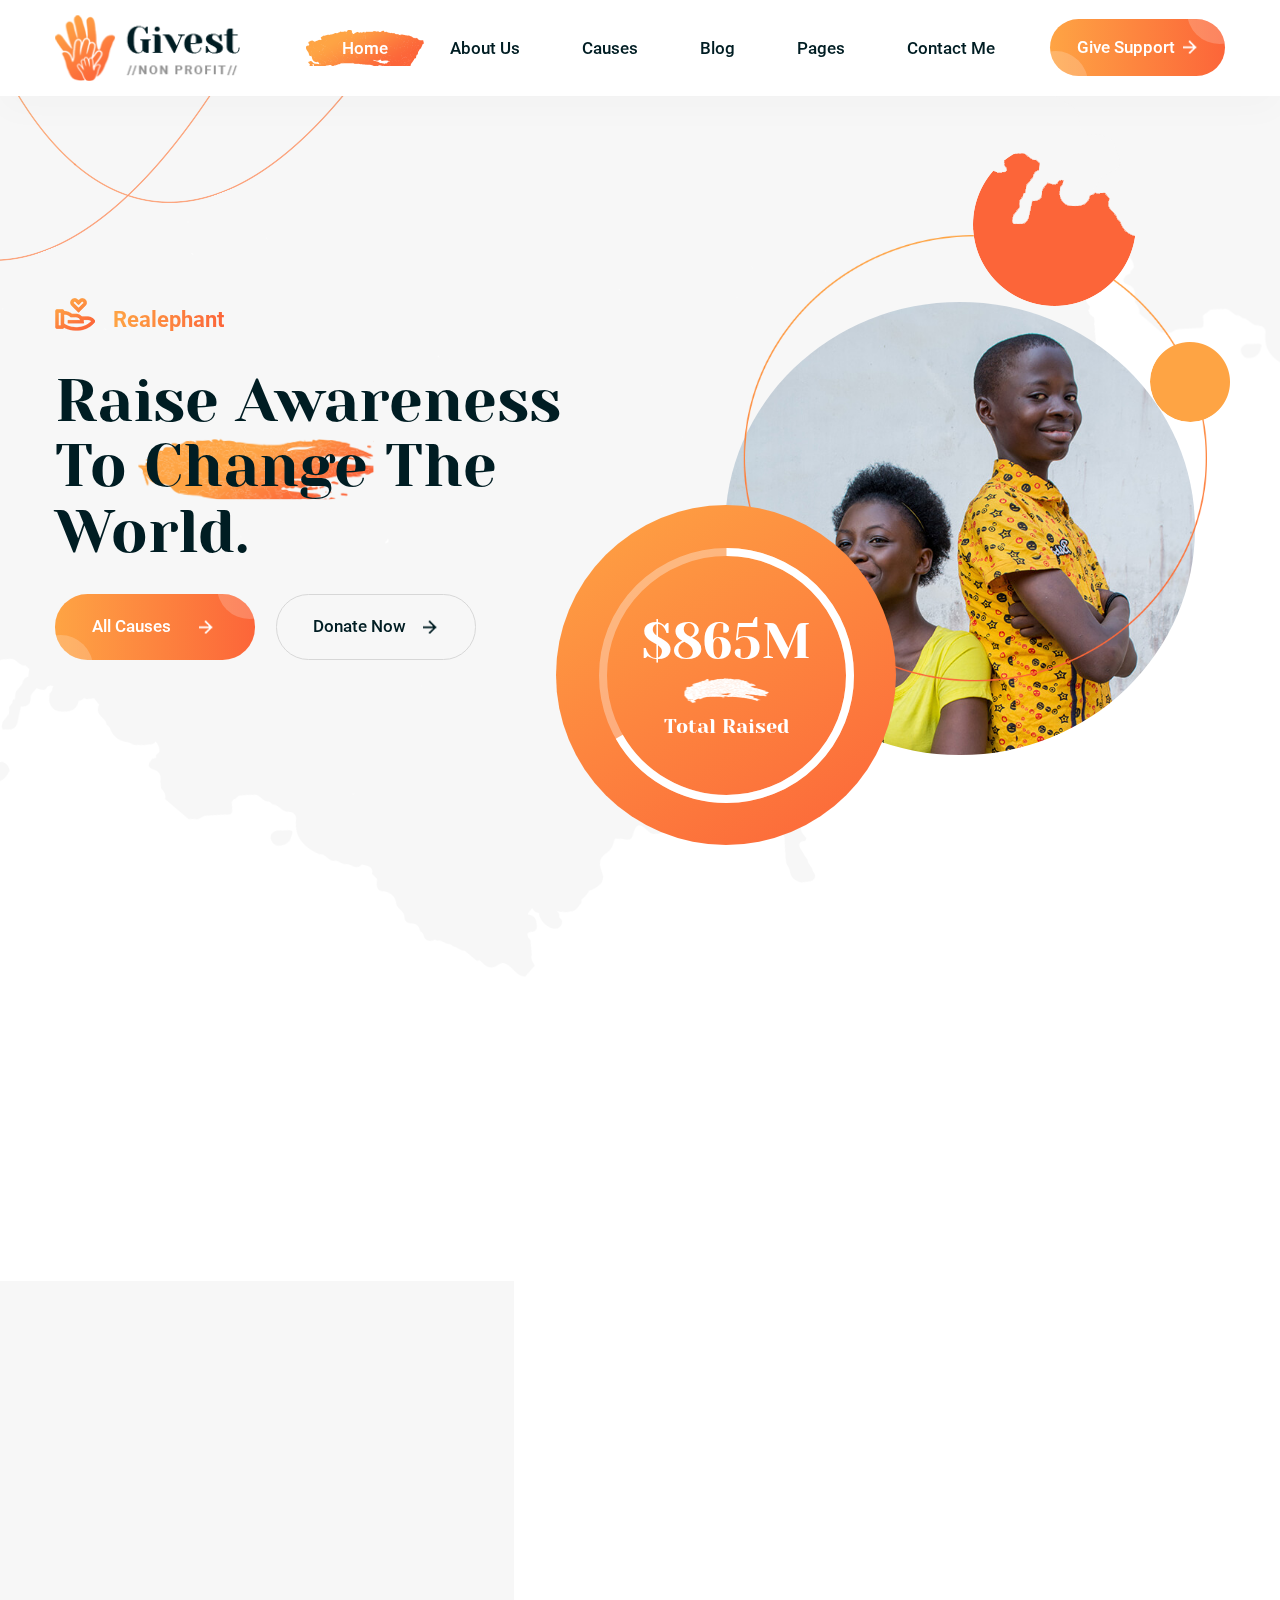
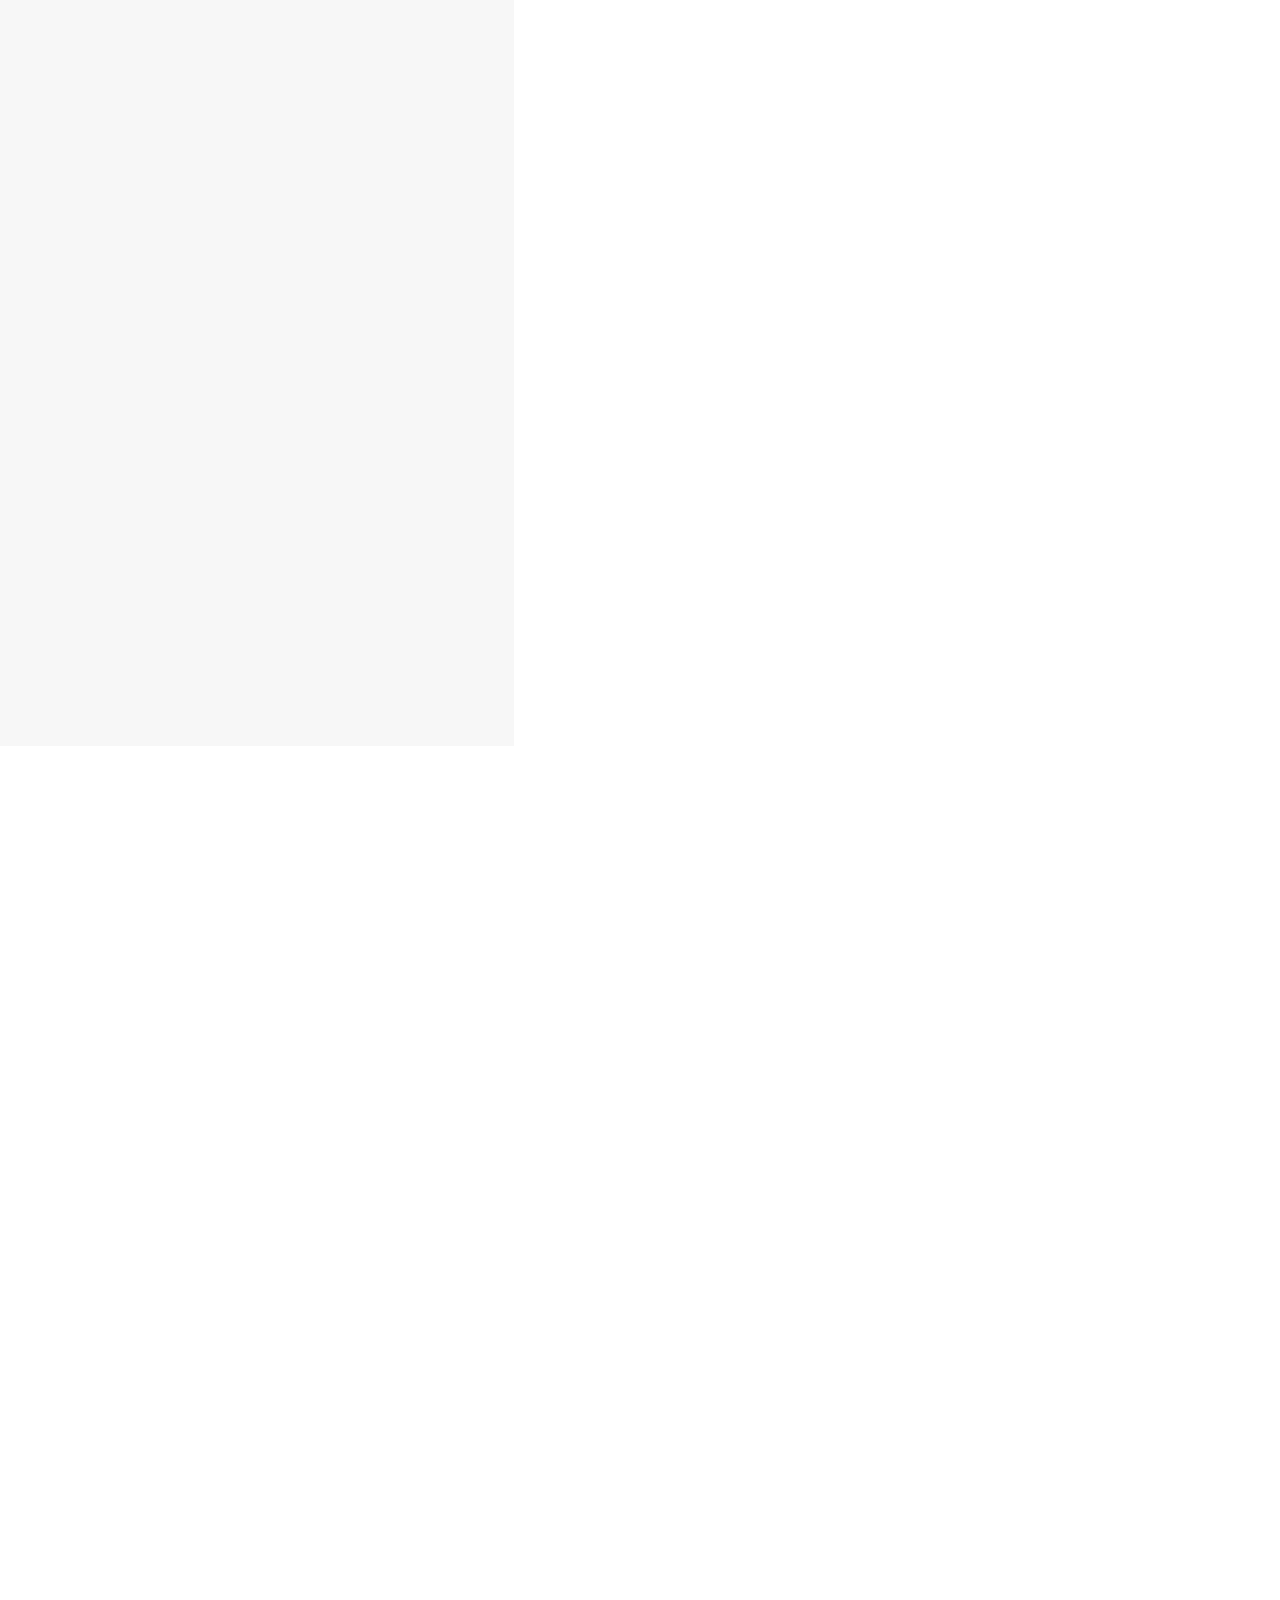
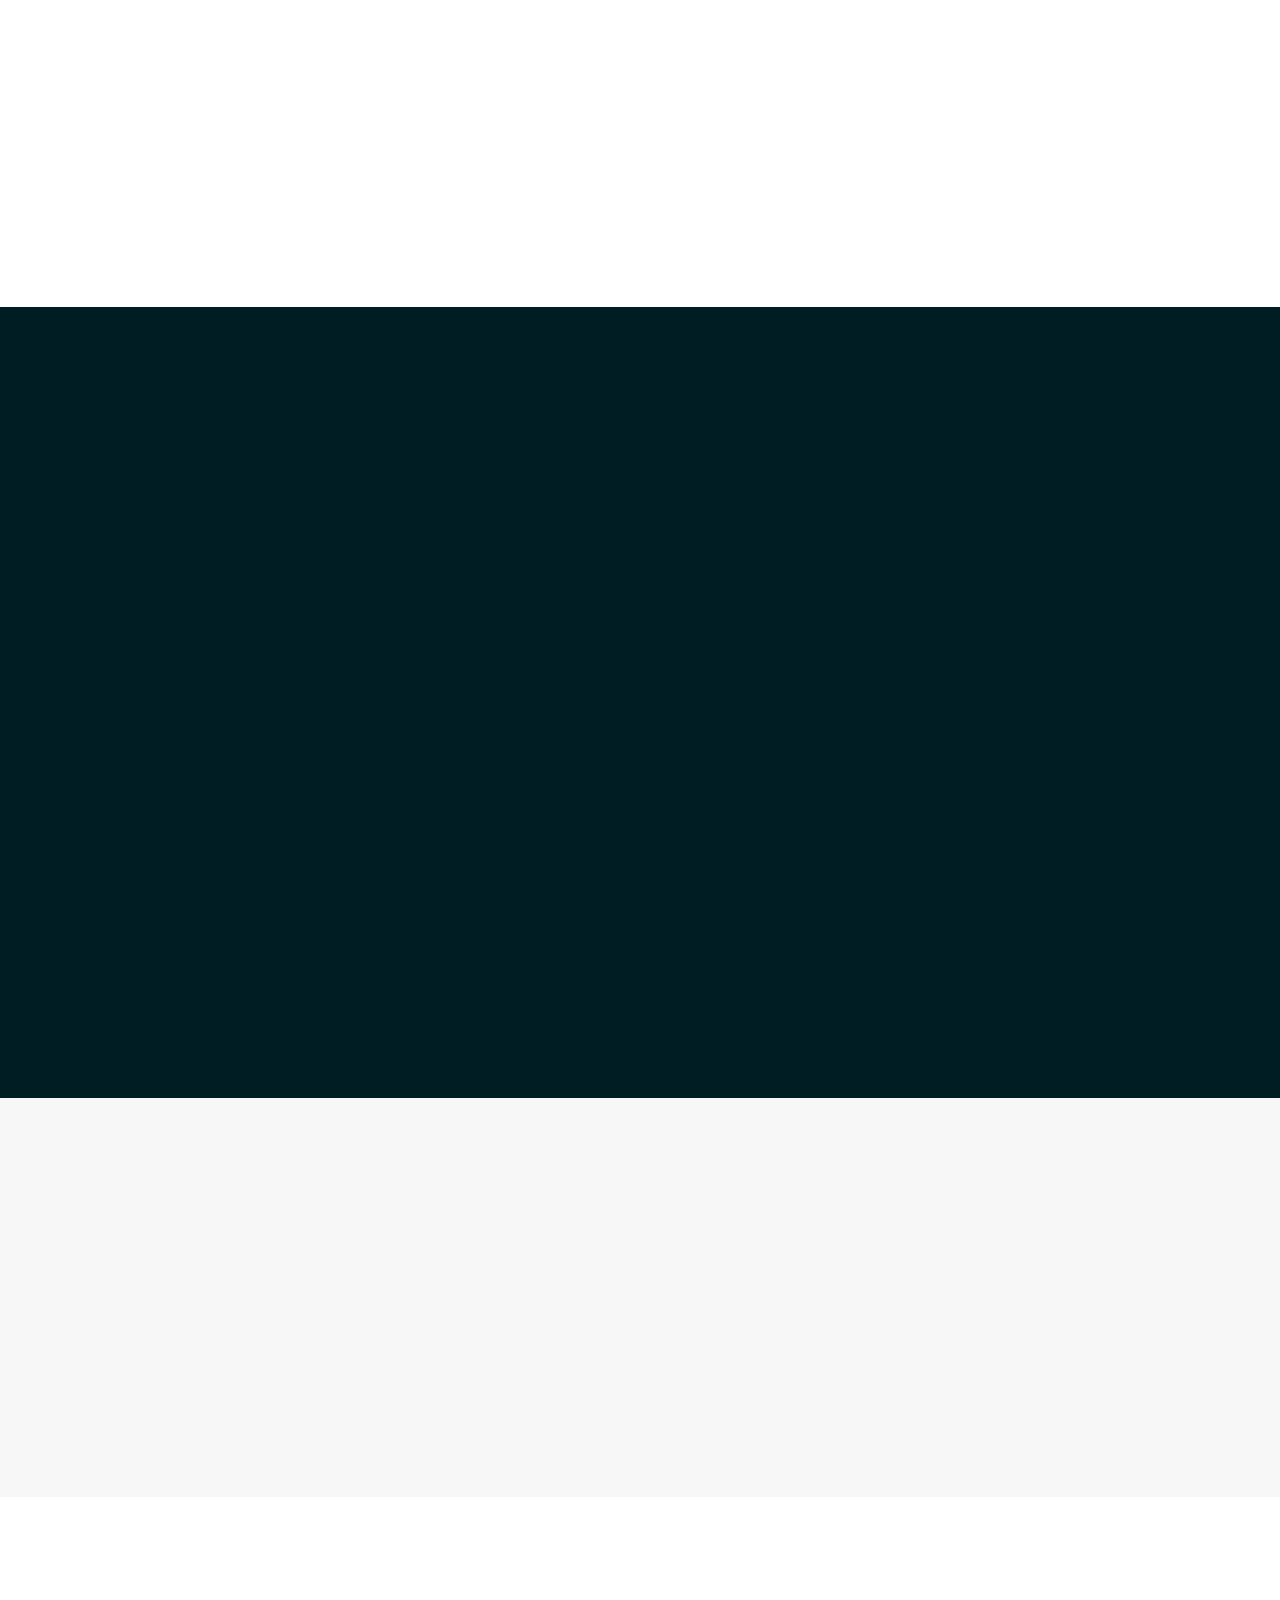
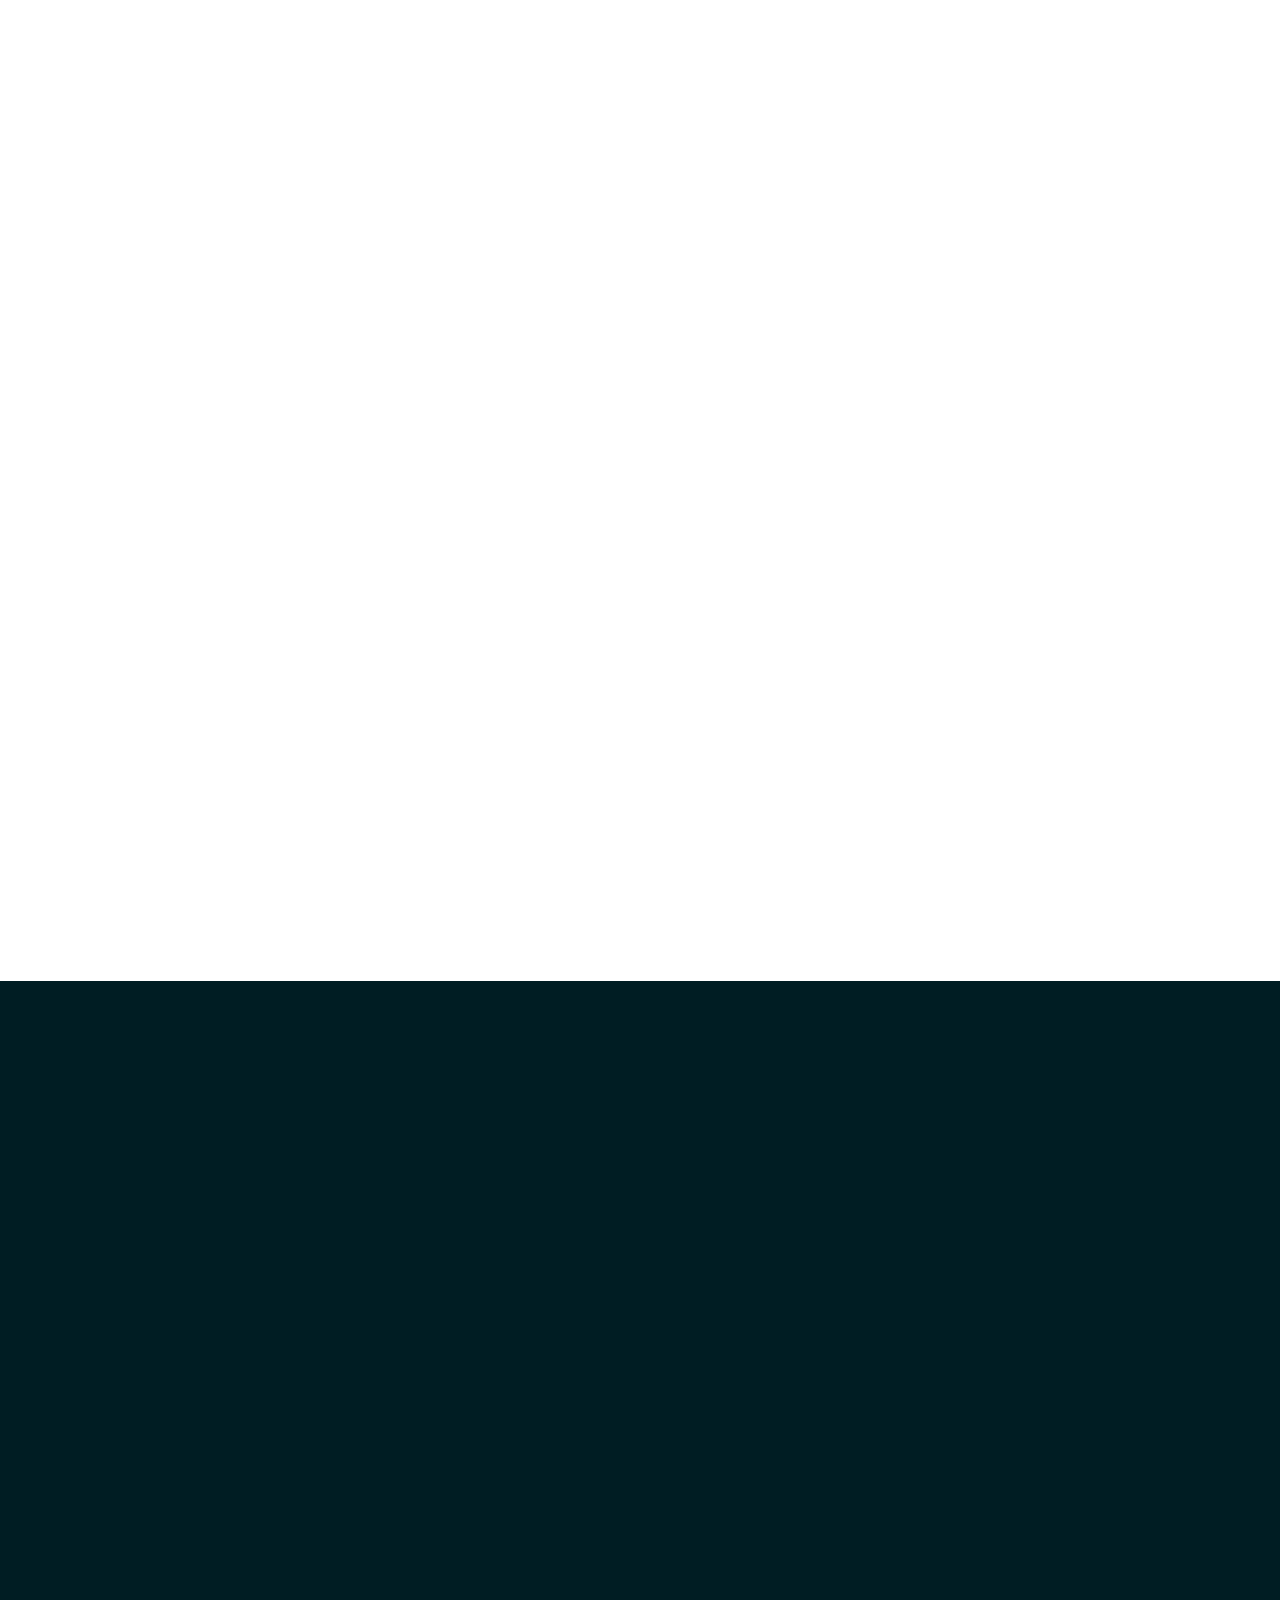
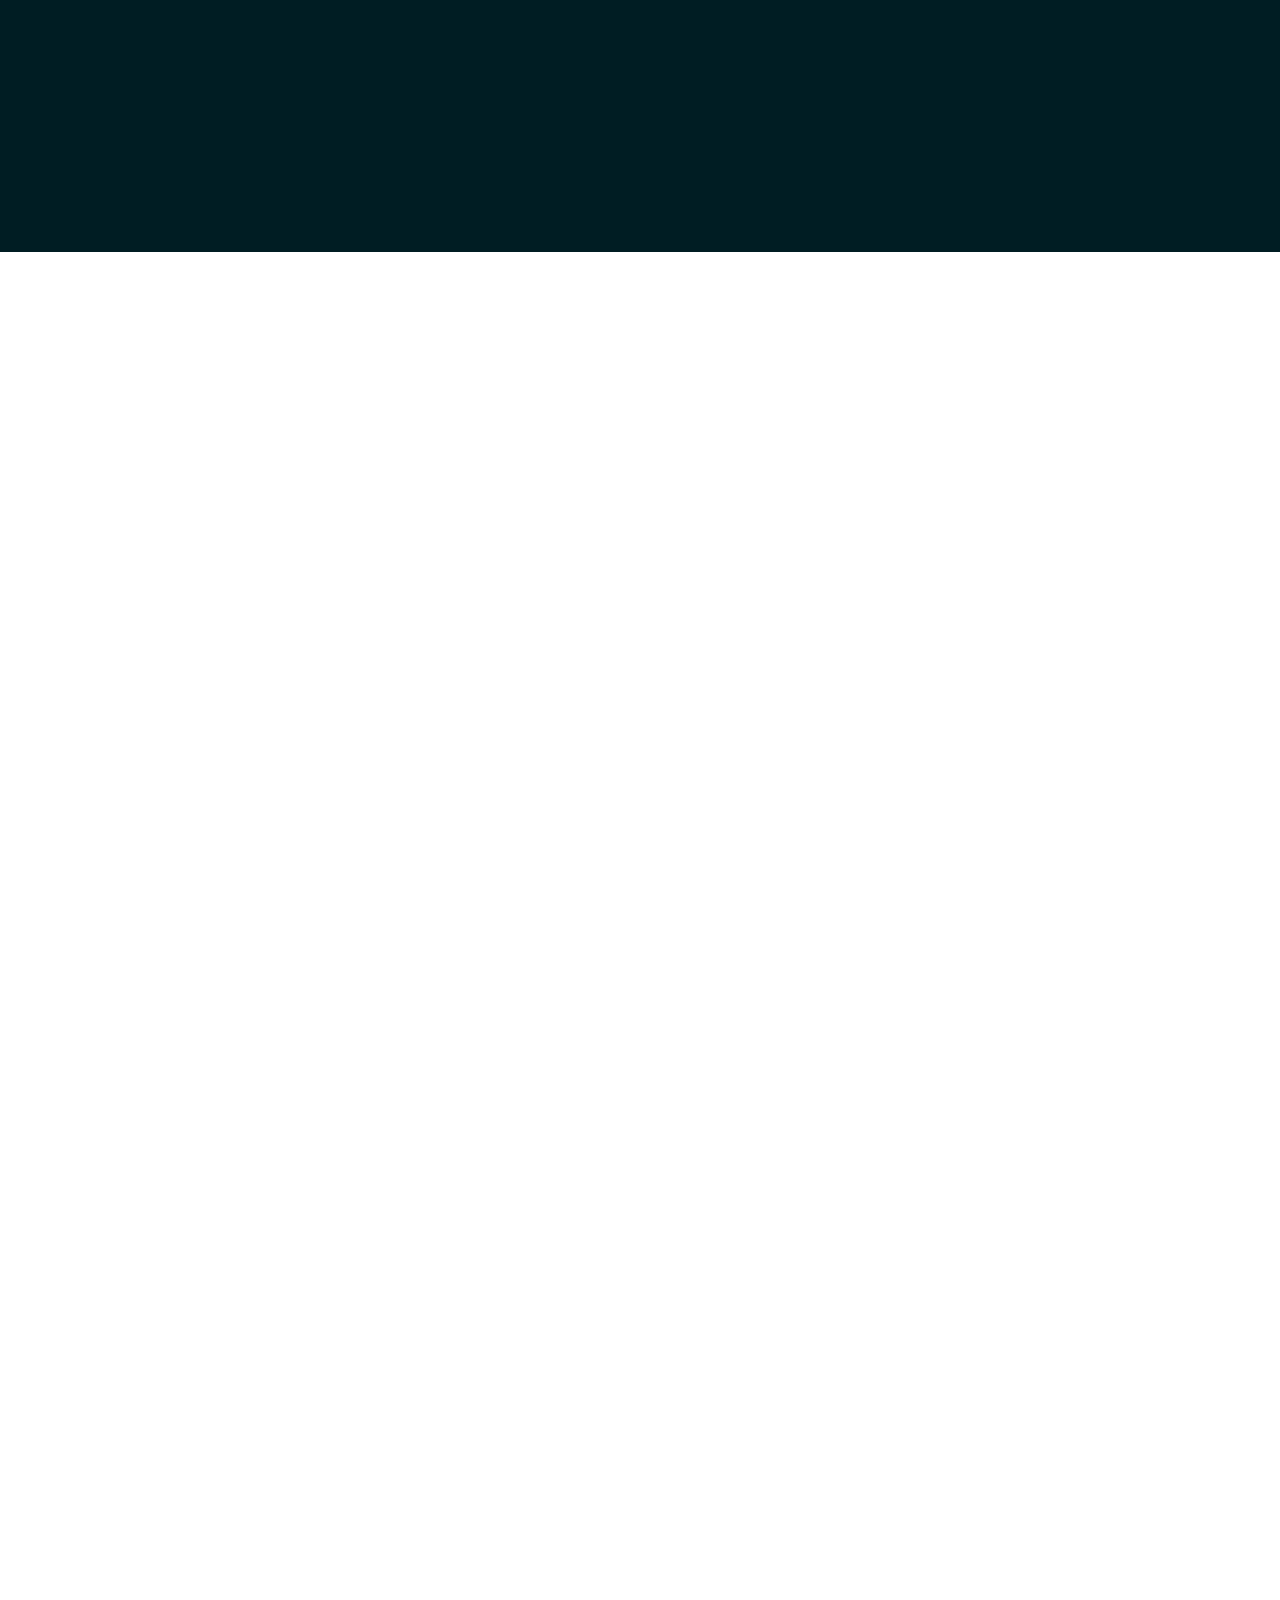
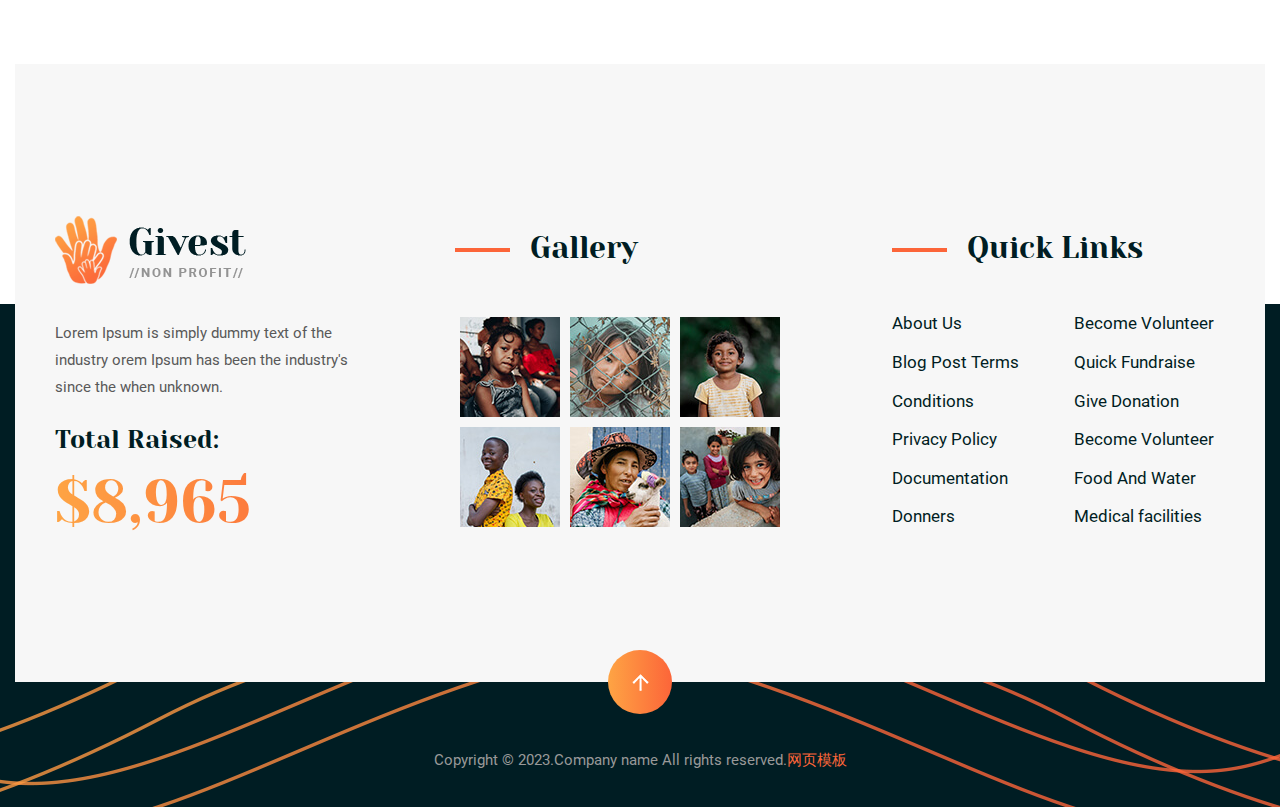
==== index.html @ d6a5968a "Update index.html" ====
<!DOCTYPE html>
<html lang="en">
    
<head>
    <meta charset="utf-8">
    <meta http-equiv="X-UA-Compatible" content="IE=edge">
    <meta name="viewport" content="width=device-width, initial-scale=1.0">

    <title>Givest – Non Profit Bootstrap 5 HTML Template</title>

    <!--== Favicon ==-->
    

    <!--== Google Fonts ==-->
    <link href="static/css/css.css" rel="stylesheet">
    <link href="static/css/css1.css" rel="stylesheet">

    <!--== Bootstrap CSS ==-->
    <link href="static/css/bootstrap.min.css" rel="stylesheet">
    <!--== Icofont CSS ==-->
    <link href="static/css/icofont.css" rel="stylesheet">
    <!--== ElegantIcons CSS ==-->
    <link href="static/css/elegantIcons.css" rel="stylesheet">
    <!--== Animate CSS ==-->
    <link href="static/css/animate.css" rel="stylesheet">
    <!--== Aos CSS ==-->
    <link href="static/css/aos.css" rel="stylesheet">
    <!--== FancyBox CSS ==-->
    <link href="static/css/jquery.fancybox.min.css" rel="stylesheet">
    <!--== Slicknav CSS ==-->
    <link href="static/css/slicknav.css" rel="stylesheet">
    <!--== Swiper CSS ==-->
    <link href="static/css/swiper.min.css" rel="stylesheet">
    <!--== Main Style CSS ==-->
    <link href="static/css/style.css" rel="stylesheet">

</head>

<body>

<!--wrapper start-->
<div class="wrapper home-default-wrapper">

  <!--== Start Preloader Content ==-->
  <div class="preloader-wrap">
    <div class="preloader">
      <span class="dot"></span>
      <div class="dots">
        <span></span>
        <span></span>
        <span></span>
      </div>
    </div>
  </div>
  <!--== End Preloader Content ==-->

  <!--== Start Header Wrapper ==-->
  <header class="header-area header-default sticky-header">
    <div class="container">
      <div class="row align-items-center">
        <div class="col-5 col-sm-3 col-md-3 col-lg-2 pr-0">
          <div class="header-logo-area">
            <a href="">
              <img class="logo-main" src="static/picture/logo.png" alt="Logo">
              <img class="logo-light" src="static/picture/logo.png" alt="Logo">
            </a>
          </div>
        </div>
        <div class="col-7 col-sm-9 col-md-9 col-lg-10">
          <div class="header-align">
            <div class="header-navigation-area">
              <ul class="main-menu nav justify-content-center">
                <li class="active"><a href="">Home</a></li>
                <li><a href="about.html">About Us</a></li>
                <li class="has-submenu"><a href="causes.html">Causes</a>
                  <ul class="submenu-nav">
                    <li><a href="causes.html">Causes</a></li>
                    <li><a href="causes-details.html">Causes Details</a></li>
                  </ul>
                </li>
                <li class="has-submenu"><a href="blog.html">Blog</a>
                  <ul class="submenu-nav">
                    <li><a href="blog.html">Blog Grid</a></li>
                    <li><a href="blog-details.html">Blog Single</a></li>
                  </ul>
                </li>
                <li class="has-submenu"><a href="">Pages</a>
                  <ul class="submenu-nav">
                    <li><a href="event-details.html">Event Details</a></li>
                    <li><a href="volunteer.html">Volunteer</a></li>
                  </ul>
                </li>
                <li><a href="contact.html">Contact Me</a></li>
              </ul>
            </div>
            <div class="header-action-area">
              <button class="btn-menu d-xl-none">
                <span></span>
                <span></span>
                <span></span>
              </button>
              <a href="contact.html" class="btn-theme btn-gradient btn-slide btn-style">Give Support <img class="icon icon-img" src="static/picture/arrow-line-right2.png" alt="Icon"></a>
            </div>
          </div>
        </div>
      </div>
    </div>
  </header>
  <!--== End Header Wrapper ==-->
  
  <main class="main-content">
    <!--== Start Hero Area Wrapper ==-->
    <section class="home-slider-area slider-default">
      <div class="home-slider-content">
        <!-- Start Slide Item -->
        <div class="home-slider-item">
          <div class="slider-content-area">
            <div class="container">
              <div class="row">
                <div class="col-md-6 col-lg-6 col-xl-7">
                  <div class="content" data-aos="fade-right" data-aos-duration="1000">
                    <div class="subtitle-content">
                      <img src="static/picture/12.png" alt="Givest-HasTech">
                      <h6>Realephant</h6>
                    </div>
                    <div class="tittle-wrp">
                      <h2>Raise Awareness To <span>Change</span> The World.</h2>
                    </div>
                    <div class="btn-wrp">
                      <a href="causes.html" class="btn-theme btn-gradient btn-slide btn-style">All Causes <img class="icon icon-img" src="static/picture/arrow-line-right2.png" alt="Icon"></a>
                      <a href="#/" class="btn-theme btn-border btn-black btn-style">Donate Now <img class="icon icon-img" src="static/picture/arrow-right-line-dark.png" alt="Icon"></a>
                    </div>
                  </div>
                </div>
                <div class="col-md-5 offset-md-1 col-lg-5 offset-lg-1 col-xl-5 offset-xl-0">
                  <div class="layer-style">
                    <div class="thumb scene">
                      <span class="scene-layer" data-depth="0.20">                     
                        <img class="" src="static/picture/11.jpg" alt="Image-Givest">
                      </span>
                      <div class="shape-circle scene">
                        <span class="scene-layer" data-depth="0.10">
                          <img src="static/picture/circle1.png" alt="Image-Givest">
                        </span>
                        <span class="scene-layer" data-depth="0.40">                        
                          <img class="circle-img" src="static/picture/22.png" alt="Image-Givest">
                        </span>
                      </div>
                    </div>
                    <div class="shape-style1 scene">
                      <span class="scene-layer" data-depth="0.30">
                        <img src="static/picture/13.png" alt="Image-Givest">
                      </span>
                    </div>
                    <div class="donate-circle-wrp">
                      <div class="pie-chart-circle" data-size="255" data-line-width="8" data-line-cap="butt" data-track-color="#ffffff54" data-bar-color="#fff" data-percent="68"></div>
                      <div class="donate-content">
                        <div class="raised-amount">$865M</div>
                        <img class="line-shape-img" src="static/picture/line-s2.png" alt="Image-Givest">
                        <h5 class="donate-title">Total Raised</h5>
                      </div>
                    </div>
                  </div>
                </div>
              </div>
            </div>
            <div class="slider-shape">
              <div class="shape-style1">
                <img class="shape-img1" src="static/picture/map1.png" alt="Image-Givest">
              </div>
              <div class="shape-style2">
                <img class="shape-img2" src="static/picture/map2.png" alt="Image-Givest">
              </div>
              <div class="shape-style3">
                <img class="shape-img3" src="static/picture/banner-line1.png" alt="Image-Givest">
              </div>
              <div class="shape-style4">
                <img class="shape-img3" src="static/picture/banner-line2.png" alt="Image-Givest">
              </div>
            </div>
          </div>
        </div>
        <!-- End Slide Item -->
      </div>
    </section>
    <!--== End Hero Area Wrapper ==-->

    <!--== Start Service Area ==-->
    <section class="service-area service-default-area">
      <div class="container">
        <div class="row icon-box-style1" data-aos="fade-up" data-aos-duration="1000">
          <div class="col-md-6 col-lg-4">
            <div class="icon-box-item item-one mb-md-30">
              <div class="icon-box-top">
                <div class="icon-box">
                  <img class="icon-img" src="static/picture/s1.png" alt="Icon">
                </div>
                <h4 class="title">Clean Water</h4>
              </div>
              <div class="content">
                <div class="separator-line">
                  <img src="static/picture/line-s1.png" alt="Givest-HasTech">
                </div>
                <p>Lorem Ipsum is simply dummy text the printing typesetng industry lorem Ipsum has been industry standard dummy text ever since.</p>
                <a href="causes-details.html" class="btn-theme btn-white btn-border btn-size-md">View Details <img class="icon icon-img" src="static/picture/arrow-line-right.png" alt="Icon"></a>
              </div>
            </div>
          </div>
          <div class="col-md-6 col-lg-4">
            <div class="icon-box-item item-two mb-md-30">
              <div class="icon-box-top">
                <div class="icon-box">
                  <img class="icon-img" src="static/picture/s2.png" alt="Icon">
                </div>
                <h4 class="title">Healthy Food</h4>
              </div>
              <div class="content">
                <div class="separator-line">
                  <img src="static/picture/line-s1.png" alt="Givest-HasTech">
                </div>
                <p>Lorem Ipsum is simply dummy text the printing typesetng industry lorem Ipsum has been industry standard dummy text ever since.</p>
                <a href="causes-details.html" class="btn-theme btn-white btn-border btn-size-md">View Details <img class="icon icon-img" src="static/picture/arrow-line-right.png" alt="Icon"></a>
              </div>
            </div>
          </div>
          <div class="col-md-6 col-lg-4">
            <div class="icon-box-item item-three">
              <div class="icon-box-top">
                <div class="icon-box">
                  <img class="icon-img" src="static/picture/s3.png" alt="Icon">
                </div>
                <h4 class="title">Medical Help</h4>
              </div>
              <div class="content">
                <div class="separator-line">
                  <img src="static/picture/line-s1.png" alt="Givest-HasTech">
                </div>
                <p>Lorem Ipsum is simply dummy text the printing typesetng industry lorem Ipsum has been industry standard dummy text ever since.</p>
                <a href="causes-details.html" class="btn-theme btn-white btn-border btn-size-md">View Details <img class="icon icon-img" src="static/picture/arrow-line-right.png" alt="Icon"></a>
              </div>
            </div>
          </div>
        </div>
      </div>
    </section>
    <!--== End Service Area ==-->

    <!--== Start About Area ==-->
    <section class="about-area about-default-area">
      <div class="container">
        <div class="row">
          <div class="col-lg-9">
            <div class="section-title position-relative z-index-1" data-aos="fade-up" data-aos-duration="1000">
              <h5 class="subtitle line-theme-color">About Us.</h5>
              <h2 class="title"><span>Givest</span> is The Non Profitable Organization.</h2>
            </div>
          </div>
        </div>
        <div class="row">
          <div class="col-lg-6 col-xl-7">
            <div class="layer-style" data-aos="fade-up" data-aos-duration="1100">
              <div class="thumb">
                <div class="row m-0">
                  <div class="col-sm-4 col-md-4 col-lg-4 col-xl-4 p-0 d-none d-sm-block d-lg-none d-xl-block tilt-animation">
                    <img src="static/picture/12.jpg" alt="Image-Givest">
                  </div>
                  <div class="col-sm-8 col-md-8 col-lg-12 col-xl-8 p-0 tilt-animation">
                    <img class="img-two" src="static/picture/21.jpg" alt="Image-Givest">
                  </div>
                </div>
              </div>
            </div>
          </div>
          <div class="col-lg-6 col-xl-5">
            <div class="about-content" data-aos="fade-up" data-aos-duration="1100">
              <p class="text-style">Lorem Ipsum is simply dummy text of the printing and typesetting industry has been the industry standard.</p>
              <p>Lorem Ipsum is simply dummy text of the printing and typesetting industry orem Ipsum has been the industry's standard dummy text ever since the 1500s, when an unknown.</p>
              <p class="mb-0">Lorem Ipsum is simply dummy text of the printing and typesetting industry orem Ipsum has been the industry's standard dummy text ever since the 1500s, when an unknown.</p>
              <ul class="list-icon-style">
                <li><img class="icon-img" src="static/picture/check-double-line.png" alt="Image-Givest"> Need your simple help <br>for save children.</li>
                <li class="line-center"></li>
                <li><img class="icon-img" src="static/picture/check-double-line.png" alt="Image-Givest"> Need your simple help <br>for save children.</li>
              </ul>
              <a href="#/" class="btn-theme btn-gradient btn-slide">Donate Now <img class="icon icon-img" src="static/picture/arrow-line-right2.png" alt="Icon"></a>
            </div>
          </div>
        </div>
      </div>
    </section>
    <!--== End About Area ==-->

    <!--== Start Causes Area ==-->
    <section class="causes-area causes-default-area">
      <div class="container">
        <div class="row">
          <div class="col-lg-8 m-auto">
            <div class="section-title text-center" data-aos="fade-up" data-aos-duration="1000">
              <h5 class="subtitle line-theme-color">Check Causes</h5>
              <h2 class="title title-style">Donate For Poor People. Causes of Givest <img class="img-shape" src="static/picture/3.png" alt="Image-Givest"></h2>
            </div>
          </div>
        </div>
        <div class="row" data-aos="fade-up" data-aos-duration="1000">
          <div class="col-md-6 col-lg-4">
            <div class="causes-item mb-md-30">
              <div class="thumb">
                <img src="static/picture/01.jpg" alt="Givest-HasTech">
              </div>
              <div class="content">
                <ul class="donate-info">
                  <li class="info-item">
                    <span class="info-title">Goal:</span>
                    <span class="amount">$ 5,000</span>
                  </li>
                  <li class="info-item">
                    <span class="info-title">Raised:</span>
                    <span class="amount">$ 2,000</span>
                  </li>
                  <li class="info-item">
                    <span class="info-title">To Go:</span>
                    <span class="amount">$ 1,000</span>
                  </li>
                </ul>
                <h4 class="title"><a href="causes-details.html">Children Education Needs For Change The World.</a></h4>
                <p>Lorem Ipsum is simply dummy text of the industry's since the unknown.</p>
              </div>
              <div class="causes-footer">
                <div class="admin">
                  <h5><a href="causes.html"><span class="icon-img"><img src="static/picture/admin1.png" alt="Icon"></span> Kristin Horton</a></h5>
                </div>
                <a class="btn-theme btn-border-gradient gray-border btn-size-md" href="#"><span>Donate Now <img class="icon icon-img" src="static/picture/arrow-line-right-gradient.png" alt="Icon"></span></a>
              </div>
            </div>
          </div>
          <div class="col-md-6 col-lg-4">
            <div class="causes-item mb-md-30">
              <div class="thumb">
                <img src="static/picture/02.jpg" alt="Givest-HasTech">
              </div>
              <div class="content">
                <ul class="donate-info">
                  <li class="info-item">
                    <span class="info-title">Goal:</span>
                    <span class="amount">$ 5,000</span>
                  </li>
                  <li class="info-item">
                    <span class="info-title">Raised:</span>
                    <span class="amount">$ 2,000</span>
                  </li>
                  <li class="info-item">
                    <span class="info-title">To Go:</span>
                    <span class="amount">$ 1,000</span>
                  </li>
                </ul>
                <h4 class="title"><a href="causes-details.html">Children Education Needs For Change The World.</a></h4>
                <p>Lorem Ipsum is simply dummy text of the industry's since the unknown.</p>
              </div>
              <div class="causes-footer">
                <div class="admin">
                  <h5><a href="causes.html"><span class="icon-img"><img src="static/picture/admin1.png" alt="Icon"></span> Kristin Horton</a></h5>
                </div>
                <a class="btn-theme btn-border-gradient gray-border btn-size-md" href="#"><span>Donate Now <img class="icon icon-img" src="static/picture/arrow-line-right-gradient.png" alt="Icon"></span></a>
              </div>
            </div>
          </div>
          <div class="col-md-6 col-lg-4">
            <div class="causes-item">
              <div class="thumb">
                <img src="static/picture/03.jpg" alt="Givest-HasTech">
              </div>
              <div class="content">
                <ul class="donate-info">
                  <li class="info-item">
                    <span class="info-title">Goal:</span>
                    <span class="amount">$ 5,000</span>
                  </li>
                  <li class="info-item">
                    <span class="info-title">Raised:</span>
                    <span class="amount">$ 2,000</span>
                  </li>
                  <li class="info-item">
                    <span class="info-title">To Go:</span>
                    <span class="amount">$ 1,000</span>
                  </li>
                </ul>
                <h4 class="title"><a href="causes-details.html">Children Education Needs For Change The World.</a></h4>
                <p>Lorem Ipsum is simply dummy text of the industry's since the unknown.</p>
              </div>
              <div class="causes-footer">
                <div class="admin">
                  <h5><a href="causes.html"><span class="icon-img"><img src="static/picture/admin1.png" alt="Icon"></span> Kristin Horton</a></h5>
                </div>
                <a class="btn-theme btn-border-gradient gray-border btn-size-md" href="#"><span>Donate Now <img class="icon icon-img" src="static/picture/arrow-line-right-gradient.png" alt="Icon"></span></a>
              </div>
            </div>
          </div>
        </div>
      </div>
    </section>
    <!--== End Causes Area ==-->

    <!--== Start Donate Area ==-->
    <section class="donate-area donate-default-area bgcolor-theme3">
      <div class="container">
        <div class="row">
          <div class="col-lg-7 col-xxl-7">
            <div class="content" data-aos="fade-up" data-aos-duration="1000">
              <div class="section-title">
                <h5 class="subtitle line-theme-color mb-7">Make A Donation</h5>
                <h2 class="title title-style text-white">Need Pure Water For Mozambique People. <img class="img-shape" src="static/picture/3.png" alt="Image-Givest"></h2>
              </div>
              <div class="donate-form">
                <form action="#">
                  <div class="amount-info">
                    <div class="donate-amount">$20</div>
                    <div class="donate-amount">$50</div>
                    <div class="donate-amount">$200</div>
                    <div class="donate-amount donate-custom-amount">
                      <input class="form-control" type="text" placeholder="Custom">
                    </div>
                  </div>
                  <div class="btn-wrp">
                    <a href="#/" class="btn-theme btn-gradient btn-slide">Donate Now <img class="icon icon-img" src="static/picture/arrow-line-right2.png" alt="Icon"></a>
                    <a href="#/" class="btn-theme btn-gradient btn-border">Join Events <img class="icon icon-img" src="static/picture/test-arrow-right.png" alt="Icon"></a>
                  </div>
                </form>
              </div>
            </div>
          </div>
          <div class="col-lg-5 col-xxl-4 offset-xxl-1">
            <div class="donners-content">
              <div class="thumb-bg-layer" data-aos="fade-left" data-aos-duration="1000" data-bg-img="assets/img/photos/bg-donate1.jpg"></div>
              <div class="donners-info" data-aos="fade-up" data-aos-duration="1000">
                <h3>Great Donners</h3>
                <p>Lorem Ipsum is simply dummy text of the printing and typesetting industry since the 1500s, when an unknown.</p>
                <div class="donners-item">
                  <div class="donner-item">
                    <img src="static/picture/donner1.png" alt="Image-Givest">
                  </div>
                  <div class="donner-item">
                    <img src="static/picture/donner2.png" alt="Image-Givest">
                  </div>
                  <div class="donner-item">
                    <img src="static/picture/donner3.png" alt="Image-Givest">
                  </div>
                  <div class="donner-item donner-number">+286</div>
                </div>
              </div>
            </div>
          </div>
        </div>
      </div>
    </section>
    <!--== End Donate Area ==-->

    <!--== Start Funfact Area ==-->
    <section class="funfact-area funfact-default-area">
      <div class="container">
        <div class="row row-gutter-0 funfact-items-style1" data-aos="fade-up" data-aos-duration="1000">
          <div class="col-sm-6 col-md-4 funfact-item">
            <div class="inner-content">
              <div class="icon-box">
                <img class="icon" src="static/picture/f1.png" alt="Image-Givest">
                <img class="shape-img" src="static/picture/4.png" alt="Image-Givest">
              </div>
              <div class="content">
                <div class="number">
                  <h2><span class="counter-animate">598</span>K</h2>
                </div>
                <img class="line-shape" src="static/picture/funfact-line1.png" alt="Image-Givest">
                <p class="title">// Poor People</p>
              </div>
            </div>
          </div>
          <div class="col-sm-6 col-md-4 funfact-item">
            <div class="inner-content">
              <div class="icon-box">
                <img class="icon" src="static/picture/f2.png" alt="Image-Givest">
                <img class="shape-img" src="static/picture/4.png" alt="Image-Givest">
              </div>
              <div class="content">
                <div class="number">
                  <h2><span class="counter-animate">897</span>M</h2>
                </div>
                <img class="line-shape" src="static/picture/funfact-line1.png" alt="Image-Givest">
                <p class="title">// Fund raised</p>
              </div>
            </div>
          </div>
          <div class="col-sm-6 col-md-4 funfact-item">
            <div class="inner-content">
              <div class="icon-box">
                <img class="icon" src="static/picture/f3.png" alt="Image-Givest">
                <img class="shape-img" src="static/picture/4.png" alt="Image-Givest">
              </div>
              <div class="content">
                <div class="number">
                  <h2><span class="counter-animate">998</span>+</h2>
                </div>
                <img class="line-shape" src="static/picture/funfact-line1.png" alt="Image-Givest">
                <p class="title">// Active Member</p>
              </div>
            </div>
          </div>
        </div>
      </div>
    </section>
    <!--== End Funfact Area ==-->

    <!--== Start Events Area ==-->
    <section class="events-area events-default-area">
      <div class="container">
        <div class="row">
          <div class="col-lg-8">
            <div class="section-title" data-aos="fade-up" data-aos-duration="1000">
              <h5 class="subtitle line-theme-color mb-7">Recent Events</h5>
              <h2 class="title title-style">Join Recent Fundraising Event Of Givest. <img class="img-shape" src="static/picture/3.png" alt="Image-Givest"></h2>
            </div>
            <div class="events-content events-list" data-aos="fade-up" data-aos-duration="1000">
              <div class="event-item">
                <div class="thumb">
                  <img class="thumb-img" src="static/picture/13.jpg" alt="Image-Givest">
                  <a href="event-details.html" class="btn-theme btn-gradient btn-size-sm">Join Now <img class="icon icon-img" src="static/picture/arrow-line-right.png" alt="Icon"></a>
                </div>
                <div class="content">
                  <div class="event-info">15 January 2021  // <span>Education</span></div>
                  <h4 class="event-name"><a href="event-details.html">Need School For Mozambique Children.</a></h4>
                </div>
              </div>
              <div class="event-item">
                <div class="thumb">
                  <img class="thumb-img" src="static/picture/22.jpg" alt="Image-Givest">
                  <a href="event-details.html" class="btn-theme btn-gradient btn-size-sm">Join Now <img class="icon icon-img" src="static/picture/arrow-line-right.png" alt="Icon"></a>
                </div>
                <div class="content">
                  <div class="event-info">15 January 2021  // <span>Education</span></div>
                  <h4 class="event-name"><a href="event-details.html">Need School For Mozambique Children.</a></h4>
                </div>
              </div>
              <div class="event-item">
                <div class="thumb">
                  <img class="thumb-img" src="static/picture/32.jpg" alt="Image-Givest">
                  <a href="event-details.html" class="btn-theme btn-gradient btn-size-sm">Join Now <img class="icon icon-img" src="static/picture/arrow-line-right.png" alt="Icon"></a>
                </div>
                <div class="content">
                  <div class="event-info">15 January 2021  // <span>Education</span></div>
                  <h4 class="event-name"><a href="event-details.html">Need School For Mozambique Children.</a></h4>
                </div>
              </div>
            </div>
          </div>
          <div class="col-8 offset-2 col-sm-8 offset-sm-2 col-md-8 offset-md-2 col-lg-4 offset-lg-0">
            <div class="layer-style" data-aos="fade-left" data-aos-duration="1000">
              <div class="thumb tilt-animation">
                <img src="static/picture/event1.png" alt="Image-Givest">
                <div class="play-video-btn">
                  <a class="btn-play play-video-popup wave-btn" href="javascript:;"><span></span><span></span><span></span><div class="icon"><img src="static/picture/play.png" alt="Icon"></div></a>
                </div>
              </div>
              <div class="shape-style1">
                <img src="static/picture/line1.png" alt="Image-Givest">
              </div>
              <div class="shape-style2">
                <img src="static/picture/line2.png" alt="Image-Givest">
              </div>
              <div class="shape-style3">
                <img src="static/picture/line3.png" alt="Image-Givest">
              </div>
              <div class="shape-style4">
                <img src="static/picture/line4.png" alt="Image-Givest">
              </div>
            </div>
          </div>
        </div>
      </div>
    </section>
    <!--== End Events Area ==-->

    <!--== Start Testimonial Area ==-->
    <section class="testimonial-area testimonial-default-area bgcolor-theme3">
      <div class="container">
        <div class="row">
          <div class="col-md-12 col-lg-4 col-xl-5">
            <div class="title-wrp" data-bg-img="assets/img/testimonial/bg-testi1.jpg" data-aos="fade-right" data-aos-duration="1000">
              <div class="section-title">
                <h5 class="subtitle line-white-color text-white mb-7">Recent Events</h5>
                <h2 class="title title-style text-white">What People Say About Us. <img class="img-shape" src="static/picture/3.png" alt="Image-Givest"></h2>
              </div>
            </div>
          </div>
          <div class="col-md-12 col-lg-7 col-xl-6">
            <div class="testimonial-content" data-aos="fade-up" data-aos-duration="1000">
              <div class="testimonial-slider-content">
                <div class="swiper-container testimonial-slider-container">
                  <div class="swiper-wrapper testimonial-slider">
                    <div class="swiper-slide testimonial-single">
                      <div class="client-thumb-wrp">
                        <div class="client-thumb">
                          <img src="static/picture/1.png" alt="Image-Givest">
                        </div>
                        <div class="quote-icon">“</div>
                      </div>
                      <div class="client-content">
                        <p>The leap into electronic typesetting, essentially unchanged was popularised the release Letraset sheets containing and more recently desktop publishing like Aldus maker including.</p>
                      </div>
                      <div class="client-info">
                        <img class="shape-line-img" src="static/picture/line-t1.png" alt="Image-Givest">
                        <h4 class="name">Harvey Harrington</h4>
                        <h6 class="designation">Senior Volunteer</h6>
                      </div>
                    </div>
                    <div class="swiper-slide testimonial-single">
                      <div class="client-thumb-wrp">
                        <div class="client-thumb">
                          <img src="static/picture/2.png" alt="Image-Givest">
                        </div>
                        <div class="quote-icon">“</div>
                      </div>
                      <div class="client-content">
                        <p>It is long established fact that reader will distract by the readable content a page when looking atten layout. The point of using  and that it has a normal distribution of letters</p>
                      </div>
                      <div class="client-info">
                        <img class="shape-line-img" src="static/picture/line-t1.png" alt="Image-Givest">
                        <h4 class="name">Julia Steve</h4>
                        <h6 class="designation">Senior Volunteer</h6>
                      </div>
                    </div>
                  </div>
                  <!-- Add Arrows -->
                  <div class="navigation-wrp">
                    <div class="swiper-button-prev"><img class="icon-img" src="static/picture/test-arrow-left.png" alt="Image-Icon"></div>
                    <div class="swiper-button-next"><img class="icon-img" src="static/picture/test-arrow-right.png" alt="Image-Icon"></div>
                  </div>
                </div>
              </div>
            </div>
          </div>
        </div>
      </div>
    </section>
    <!--== End Testimonial Area ==-->

    <!--== Start Blog Area Wrapper ==-->
    <section class="blog-area blog-default-area">
      <div class="container">
        <div class="row">
          <div class="col-md-8 col-lg-6 m-auto">
            <div class="section-title text-center" data-aos="fade-up" data-aos-duration="1000">
              <h5 class="subtitle line-theme-color">Blog Post</h5>
              <h2 class="title title-style">Latest News From Givest Blog <img class="img-shape" src="static/picture/3.png" alt="Image-Givest"></h2>
            </div>
          </div>
        </div>
        <div class="row" data-aos="fade-up" data-aos-duration="1000">
          <div class="col-md-6 col-lg-4">
            <!--== Start Blog Post Item ==-->
            <div class="post-item mb-md-150">
              <div class="thumb">
                <a href="blog-details.html"><img src="static/picture/14.jpg" alt="Givest-Blog"></a>
                <div class="meta-date">
                  <a href="blog.html"><span>15</span> January</a>
                </div>
                <div class="shape-line"></div>
              </div>
              <div class="content">
                <div class="inner-content">
                  <div class="meta">
                    <a class="post-category" href="blog.html">Education</a>
                    <div class="post-share">
                      <a class="icon-share" href="blog.html"><img src="static/picture/share-line-gradient.png" alt="Icon"></a>
                      <ul>
                        <li><a class="color-facebook" href="#/"><i class="social_facebook"></i></a></li>
                        <li><a class="color-twitter" href="#/"><i class="social_twitter"></i></a></li>
                        <li><a class="color-dribbble" href="#/"><i class="social_dribbble"></i></a></li>
                        <li><a class="color-pinterest" href="#/"><i class="social_pinterest"></i></a></li>
                      </ul>
                    </div>
                  </div>
                  <h4 class="title">
                    <a href="blog-details.html">Save Children Life For Future.</a>
                  </h4>
                  <p>Lorem Ipsum is simply dummy text industry since unknown..</p>
                </div>
                <div class="post-footer">
                  <a href="blog-details.html" class="btn-theme btn-border-gradient btn-size-xs"><span>Details <img class="icon icon-img" src="static/picture/arrow-line-right-gradient.png" alt="Icon"></span></a>
                  <a class="post-author" href="blog.html">By: Robbins</a>
                </div>
              </div>
            </div>
            <!--== End Blog Post Item ==-->
          </div>

          <div class="col-md-6 col-lg-4">
            <!--== Start Blog Post Item ==-->
            <div class="post-item mb-md-150">
              <div class="thumb">
                <a href="blog-details.html"><img src="static/picture/23.jpg" alt="Givest-Blog"></a>
                <div class="meta-date">
                  <a href="blog.html"><span>25</span> January</a>
                </div>
                <div class="shape-line"></div>
              </div>
              <div class="content">
                <div class="inner-content">
                  <div class="meta">
                    <a class="post-category" href="blog.html">Water</a>
                    <div class="post-share">
                      <a class="icon-share" href="blog.html"><img src="static/picture/share-line-gradient.png" alt="Icon"></a>
                      <ul>
                        <li><a class="color-facebook" href="#/"><i class="social_facebook"></i></a></li>
                        <li><a class="color-twitter" href="#/"><i class="social_twitter"></i></a></li>
                        <li><a class="color-dribbble" href="#/"><i class="social_dribbble"></i></a></li>
                        <li><a class="color-pinterest" href="#/"><i class="social_pinterest"></i></a></li>
                      </ul>
                    </div>
                  </div>
                  <h4 class="title">
                    <a href="blog-details.html">Save Children Life For Future.</a>
                  </h4>
                  <p>Lorem Ipsum is simply dummy text industry since unknown..</p>
                </div>
                <div class="post-footer">
                  <a href="blog-details.html" class="btn-theme btn-border-gradient btn-size-xs"><span>Details <img class="icon icon-img" src="static/picture/arrow-line-right-gradient.png" alt="Icon"></span></a>
                  <a class="post-author" href="blog.html">By: Robbins</a>
                </div>
              </div>
            </div>
            <!--== End Blog Post Item ==-->
          </div>

          <div class="col-md-6 col-lg-4">
            <!--== Start Blog Post Item ==-->
            <div class="post-item">
              <div class="thumb">
                <a href="blog-details.html"><img src="static/picture/33.jpg" alt="Givest-Blog"></a>
                <div class="meta-date">
                  <a href="blog.html"><span>30</span> January</a>
                </div>
                <div class="shape-line"></div>
              </div>
              <div class="content">
                <div class="inner-content">
                  <div class="meta">
                    <a class="post-category" href="blog.html">Health</a>
                    <div class="post-share">
                      <a class="icon-share" href="blog.html"><img src="static/picture/share-line-gradient.png" alt="Icon"></a>
                      <ul>
                        <li><a class="color-facebook" href="#/"><i class="social_facebook"></i></a></li>
                        <li><a class="color-twitter" href="#/"><i class="social_twitter"></i></a></li>
                        <li><a class="color-dribbble" href="#/"><i class="social_dribbble"></i></a></li>
                        <li><a class="color-pinterest" href="#/"><i class="social_pinterest"></i></a></li>
                      </ul>
                    </div>
                  </div>
                  <h4 class="title">
                    <a href="blog-details.html">Save Children Life For Future.</a>
                  </h4>
                  <p>Lorem Ipsum is simply dummy text industry since unknown..</p>
                </div>
                <div class="post-footer">
                  <a href="blog-details.html" class="btn-theme btn-border-gradient btn-size-xs"><span>Details <img class="icon icon-img" src="static/picture/arrow-line-right-gradient.png" alt="Icon"></span></a>
                  <a class="post-author" href="blog.html">By: Robbins</a>
                </div>
              </div>
            </div>
            <!--== End Blog Post Item ==-->
          </div>
        </div>
      </div>
    </section>
    <!--== End Blog Area Wrapper ==-->

    <!--== Start Brand Logo Area ==-->
    <section class="brand-logo-area brand-logo-default-area">
      <div class="container">
        <div class="row" data-aos="fade-up" data-aos-duration="1000">
          <div class="col-sm-8 offset-sm-2 col-md-8 offset-md-2 col-lg-4 offset-lg-0 col-xl-4">
            <div class="section-title text-center text-lg-start">
              <h2 class="title title-style mt-xl-30">Our Current Sponsors. <img class="img-shape" src="static/picture/3.png" alt="Image-Givest"></h2>
            </div>
          </div>
          <div class="col-lg-8 col-xl-7 offset-xl-1">
            <div class="brand-logo-content">
              <div class="row row-cols-3 row-cols-sm-5">
                <div class="col">
                  <div class="brand-logo-item">
                    <img src="static/picture/11.png" alt="Image-Givest">
                  </div>
                </div>
                <div class="col">
                  <div class="brand-logo-item">
                    <img src="static/picture/21.png" alt="Image-Givest">
                  </div>
                </div>
                <div class="col">
                  <div class="brand-logo-item">
                    <img src="static/picture/31.png" alt="Image-Givest">
                  </div>
                </div>
                <div class="col">
                  <div class="brand-logo-item">
                    <img src="static/picture/41.png" alt="Image-Givest">
                  </div>
                </div>
                <div class="col">
                  <div class="brand-logo-item">
                    <img src="static/picture/5.png" alt="Image-Givest">
                  </div>
                </div>
                <div class="col">
                  <div class="brand-logo-item">
                    <img src="static/picture/6.png" alt="Image-Givest">
                  </div>
                </div>
                <div class="col">
                  <div class="brand-logo-item">
                    <img src="static/picture/7.png" alt="Image-Givest">
                  </div>
                </div>
                <div class="col">
                  <div class="brand-logo-item">
                    <img src="static/picture/8.png" alt="Image-Givest">
                  </div>
                </div>
                <div class="col">
                  <div class="brand-logo-item">
                    <img src="static/picture/9.png" alt="Image-Givest">
                  </div>
                </div>
                <div class="col">
                  <div class="brand-logo-item">
                    <img src="static/picture/10.png" alt="Image-Givest">
                  </div>
                </div>
              </div>
            </div>
          </div>
        </div>
      </div>
    </section>
    <!--== End Brand Logo Area ==-->
  </main>

  <!--== Start Footer Area Wrapper ==-->
  <footer class="footer-area">
    <div class="footer-main">
      <div class="container">
        <div class="row">
          <div class="col-sm-12 col-md-6 col-lg-4 col-xl-4">
            <div class="widget-item">
              <div class="about-widget">
                <a class="footer-logo" href="">
                  <img src="static/picture/logo.png" alt="Logo">
                </a>
                <p>Lorem Ipsum is simply dummy text of the industry orem Ipsum has been the industry's since the when unknown.</p>
                <div class="widget-total-raised">
                  <h4 class="raised-title">Total Raised:</h4>
                  <div class="raised-amount">$8,965</div>
                </div>
              </div>
            </div>
          </div>
          <div class="col-sm-6 col-md-6 col-lg-4 col-xl-4">
            <div class="widget-item">
              <h4 class="widget-title line-style">Gallery</h4>
              <div class="widget-gallery">
                <div class="row row-cols-3 row-gutter-10">
                  <div class="col">
                    <div class="gallery-item">
                      <img src="static/picture/gallery1.jpg" alt="Givest-HasTech">
                      <a class="icon" href="#/"><i class="icofont-instagram"></i></a>
                    </div>
                  </div>
                  <div class="col">
                    <div class="gallery-item">
                      <img src="static/picture/gallery2.jpg" alt="Givest-HasTech">
                      <a class="icon" href="#/"><i class="icofont-instagram"></i></a>
                    </div>
                  </div>
                  <div class="col">
                    <div class="gallery-item">
                      <img src="static/picture/gallery3.jpg" alt="Givest-HasTech">
                      <a class="icon" href="#/"><i class="icofont-instagram"></i></a>
                    </div>
                  </div>
                  <div class="col">
                    <div class="gallery-item">
                      <img src="static/picture/gallery4.jpg" alt="Givest-HasTech">
                      <a class="icon" href="#/"><i class="icofont-instagram"></i></a>
                    </div>
                  </div>
                  <div class="col">
                    <div class="gallery-item">
                      <img src="static/picture/gallery5.jpg" alt="Givest-HasTech">
                      <a class="icon" href="#/"><i class="icofont-instagram"></i></a>
                    </div>
                  </div>
                  <div class="col">
                    <div class="gallery-item">
                      <img src="static/picture/gallery6.jpg" alt="Givest-HasTech">
                      <a class="icon" href="#/"><i class="icofont-instagram"></i></a>
                    </div>
                  </div>
                </div>
              </div>              
            </div>
          </div>
          <div class="col-sm-6 col-md-6 col-lg-4 col-xl-4">
            <div class="widget-item menu-wrap-two-column">
              <h4 class="widget-title line-style">Quick Links</h4>
              <nav class="widget-menu-wrap">
                <div class="row">
                  <div class="col-6 col-sm-6 col-md-6 pr-sm-5">
                    <ul class="nav-menu nav">
                      <li><a href="about.html">About Us</a></li>
                      <li><a href="blog.html">Blog Post Terms</a></li>
                      <li><a href="#/">Conditions</a></li>
                      <li><a href="#/">Privacy Policy</a></li>
                      <li><a href="#/">Documentation</a></li>
                      <li><a href="#/">Donners</a></li>
                    </ul>
                  </div>
                  <div class="col-6 col-sm-6 col-md-6 pl-sm-5">
                    <ul class="nav-menu nav align-right">
                      <li><a href="volunteer.html">Become Volunteer</a></li>
                      <li><a href="#/">Quick Fundraise</a></li>
                      <li><a href="#/">Give Donation</a></li>
                      <li><a href="volunteer.html">Become Volunteer</a></li>
                      <li><a href="causes-details.html">Food And Water</a></li>
                      <li><a href="causes-details.html">Medical facilities</a></li>
                    </ul>
                  </div>
                </div>
              </nav>
            </div>
          </div>
        </div>
      </div>
      <!--== Scroll Top Button ==-->
      <div class="scroll-to-top"><img src="static/picture/arrow-up-line.png" alt="Icon-Image"></div>
    </div>
    <div class="footer-bottom">
      <div class="container">
        <div class="footer-bottom-content">
          <div class="row align-items-center">
            <div class="col-12">
              <div class="widget-copyright text-center">
                <p>Copyright &copy; 2023.Company name All rights reserved.<a target="_blank" href="https://sc.chinaz.com/moban/">&#x7F51;&#x9875;&#x6A21;&#x677F;</a></p>
              </div>
            </div>
          </div>
        </div>
      </div>
    </div>
    <div class="shape-layer">
      <img src="static/picture/footer-line.png" alt="Image-Givest">
    </div>
  </footer>
  <!--== End Footer Area Wrapper ==-->

  <!--== Start Side Menu ==-->
  <aside class="off-canvas-wrapper">
    <div class="off-canvas-inner">
      <div class="off-canvas-overlay"></div>
      <!-- Start Off Canvas Content Wrapper -->
      <div class="off-canvas-content">
        <!-- Off Canvas Header -->
        <div class="off-canvas-header">
          <div class="logo-area">
            <a href=""><img src="static/picture/logo.png" alt="Logo"></a>
          </div>
          <div class="close-action">
            <button class="btn-close"><i class="icofont-close"></i></button>
          </div>
        </div>

        <div class="off-canvas-item">
          <!-- Start Mobile Menu Wrapper -->
          <div class="res-mobile-menu menu-active-one">
            <!-- Note Content Auto Generate By Jquery From Main Menu -->
          </div>
          <!-- End Mobile Menu Wrapper -->
        </div>
        <!-- Off Canvas Footer -->
        <div class="off-canvas-footer"></div>
      </div>
      <!-- End Off Canvas Content Wrapper -->
    </div>
  </aside>
  <!--== End Side Menu ==-->  
</div>

<!--=======================Javascript============================-->

<!--=== Modernizr Min Js ===-->
<script src="static/js/modernizr.js"></script>
<!--=== jQuery Min Js ===-->
<script src="static/js/jquery-main.js"></script>
<!--=== jQuery Migration Min Js ===-->
<script src="static/js/jquery-migrate.js"></script>
<!--=== Popper Min Js ===-->
<script src="static/js/popper.min.js"></script>
<!--=== Bootstrap Min Js ===-->
<script src="static/js/bootstrap.min.js"></script>
<!--=== jquery Appear Js ===-->
<script src="static/js/jquery.appear.js"></script>
<!--=== jquery Swiper Min Js ===-->
<script src="static/js/swiper.min.js"></script>
<!--=== jquery Fancybox Min Js ===-->
<script src="static/js/fancybox.min.js"></script>
<!--=== jquery Aos Min Js ===-->
<script src="static/js/aos.min.js"></script>
<!--=== jquery Tilt Animation Js ===-->
<script src="static/js/tilt-animation.js"></script>
<!--=== jquery Scene Mouse Move Min Js ===-->
<script src="static/js/parallax.min.js"></script>
<!--=== jquery Slicknav Js ===-->
<script src="static/js/jquery.slicknav.js"></script>
<!--=== jquery Counterup Js ===-->
<script src="static/js/counterup.js"></script>
<!--=== jquery Waypoint Js ===-->
<script src="static/js/waypoint.js"></script>
<!--=== jquery Wow Min Js ===-->
<script src="static/js/wow.min.js"></script>
<!--=== jQuery EasyPieChart Min Js ===-->
<script src="static/js/jquery.easypiechart.min.js"></script>

<!--=== Custom Js ===-->
<script src="static/js/custom.js"></script>

</body>

</html>
---- static/css/css.css ----
/* cyrillic-ext */
@font-face {
  font-family: 'Yeseva One';
  font-style: normal;
  font-weight: 400;
  src: url(../font/OpNJno4ck8vc-xYpwWWxliBVWyXD.woff2) format('woff2');
  unicode-range: U+0460-052F, U+1C80-1C88, U+20B4, U+2DE0-2DFF, U+A640-A69F, U+FE2E-FE2F;
}
/* cyrillic */
@font-face {
  font-family: 'Yeseva One';
  font-style: normal;
  font-weight: 400;
  src: url(../font/OpNJno4ck8vc-xYpwWWxlilVWyXD.woff2) format('woff2');
  unicode-range: U+0301, U+0400-045F, U+0490-0491, U+04B0-04B1, U+2116;
}
/* vietnamese */
@font-face {
  font-family: 'Yeseva One';
  font-style: normal;
  font-weight: 400;
  src: url(../font/OpNJno4ck8vc-xYpwWWxliJVWyXD.woff2) format('woff2');
  unicode-range: U+0102-0103, U+0110-0111, U+0128-0129, U+0168-0169, U+01A0-01A1, U+01AF-01B0, U+1EA0-1EF9, U+20AB;
}
/* latin-ext */
@font-face {
  font-family: 'Yeseva One';
  font-style: normal;
  font-weight: 400;
  src: url(../font/OpNJno4ck8vc-xYpwWWxliNVWyXD.woff2) format('woff2');
  unicode-range: U+0100-024F, U+0259, U+1E00-1EFF, U+2020, U+20A0-20AB, U+20AD-20CF, U+2113, U+2C60-2C7F, U+A720-A7FF;
}
/* latin */
@font-face {
  font-family: 'Yeseva One';
  font-style: normal;
  font-weight: 400;
  src: url(../font/OpNJno4ck8vc-xYpwWWxli1VWw.woff2) format('woff2');
  unicode-range: U+0000-00FF, U+0131, U+0152-0153, U+02BB-02BC, U+02C6, U+02DA, U+02DC, U+2000-206F, U+2074, U+20AC, U+2122, U+2191, U+2193, U+2212, U+2215, U+FEFF, U+FFFD;
}
---- static/css/css1.css ----
/* cyrillic-ext */
@font-face {
  font-family: 'Roboto';
  font-style: italic;
  font-weight: 400;
  src: url(../font/KFOkCnqEu92Fr1Mu51xFIzIFKw.woff2) format('woff2');
  unicode-range: U+0460-052F, U+1C80-1C88, U+20B4, U+2DE0-2DFF, U+A640-A69F, U+FE2E-FE2F;
}
/* cyrillic */
@font-face {
  font-family: 'Roboto';
  font-style: italic;
  font-weight: 400;
  src: url(../font/KFOkCnqEu92Fr1Mu51xMIzIFKw.woff2) format('woff2');
  unicode-range: U+0301, U+0400-045F, U+0490-0491, U+04B0-04B1, U+2116;
}
/* greek-ext */
@font-face {
  font-family: 'Roboto';
  font-style: italic;
  font-weight: 400;
  src: url(../font/KFOkCnqEu92Fr1Mu51xEIzIFKw.woff2) format('woff2');
  unicode-range: U+1F00-1FFF;
}
/* greek */
@font-face {
  font-family: 'Roboto';
  font-style: italic;
  font-weight: 400;
  src: url(../font/KFOkCnqEu92Fr1Mu51xLIzIFKw.woff2) format('woff2');
  unicode-range: U+0370-03FF;
}
/* vietnamese */
@font-face {
  font-family: 'Roboto';
  font-style: italic;
  font-weight: 400;
  src: url(../font/KFOkCnqEu92Fr1Mu51xHIzIFKw.woff2) format('woff2');
  unicode-range: U+0102-0103, U+0110-0111, U+0128-0129, U+0168-0169, U+01A0-01A1, U+01AF-01B0, U+1EA0-1EF9, U+20AB;
}
/* latin-ext */
@font-face {
  font-family: 'Roboto';
  font-style: italic;
  font-weight: 400;
  src: url(../font/KFOkCnqEu92Fr1Mu51xGIzIFKw.woff2) format('woff2');
  unicode-range: U+0100-024F, U+0259, U+1E00-1EFF, U+2020, U+20A0-20AB, U+20AD-20CF, U+2113, U+2C60-2C7F, U+A720-A7FF;
}
/* latin */
@font-face {
  font-family: 'Roboto';
  font-style: italic;
  font-weight: 400;
  src: url(../font/KFOkCnqEu92Fr1Mu51xIIzI.woff2) format('woff2');
  unicode-range: U+0000-00FF, U+0131, U+0152-0153, U+02BB-02BC, U+02C6, U+02DA, U+02DC, U+2000-206F, U+2074, U+20AC, U+2122, U+2191, U+2193, U+2212, U+2215, U+FEFF, U+FFFD;
}
/* cyrillic-ext */
@font-face {
  font-family: 'Roboto';
  font-style: italic;
  font-weight: 500;
  src: url(../font/KFOjCnqEu92Fr1Mu51S7ACc3CsTKlA.woff2) format('woff2');
  unicode-range: U+0460-052F, U+1C80-1C88, U+20B4, U+2DE0-2DFF, U+A640-A69F, U+FE2E-FE2F;
}
/* cyrillic */
@font-face {
  font-family: 'Roboto';
  font-style: italic;
  font-weight: 500;
  src: url(../font/KFOjCnqEu92Fr1Mu51S7ACc-CsTKlA.woff2) format('woff2');
  unicode-range: U+0301, U+0400-045F, U+0490-0491, U+04B0-04B1, U+2116;
}
/* greek-ext */
@font-face {
  font-family: 'Roboto';
  font-style: italic;
  font-weight: 500;
  src: url(../font/KFOjCnqEu92Fr1Mu51S7ACc2CsTKlA.woff2) format('woff2');
  unicode-range: U+1F00-1FFF;
}
/* greek */
@font-face {
  font-family: 'Roboto';
  font-style: italic;
  font-weight: 500;
  src: url(../font/KFOjCnqEu92Fr1Mu51S7ACc5CsTKlA.woff2) format('woff2');
  unicode-range: U+0370-03FF;
}
/* vietnamese */
@font-face {
  font-family: 'Roboto';
  font-style: italic;
  font-weight: 500;
  src: url(../font/KFOjCnqEu92Fr1Mu51S7ACc1CsTKlA.woff2) format('woff2');
  unicode-range: U+0102-0103, U+0110-0111, U+0128-0129, U+0168-0169, U+01A0-01A1, U+01AF-01B0, U+1EA0-1EF9, U+20AB;
}
/* latin-ext */
@font-face {
  font-family: 'Roboto';
  font-style: italic;
  font-weight: 500;
  src: url(../font/KFOjCnqEu92Fr1Mu51S7ACc0CsTKlA.woff2) format('woff2');
  unicode-range: U+0100-024F, U+0259, U+1E00-1EFF, U+2020, U+20A0-20AB, U+20AD-20CF, U+2113, U+2C60-2C7F, U+A720-A7FF;
}
/* latin */
@font-face {
  font-family: 'Roboto';
  font-style: italic;
  font-weight: 500;
  src: url(../font/KFOjCnqEu92Fr1Mu51S7ACc6CsQ.woff2) format('woff2');
  unicode-range: U+0000-00FF, U+0131, U+0152-0153, U+02BB-02BC, U+02C6, U+02DA, U+02DC, U+2000-206F, U+2074, U+20AC, U+2122, U+2191, U+2193, U+2212, U+2215, U+FEFF, U+FFFD;
}
/* cyrillic-ext */
@font-face {
  font-family: 'Roboto';
  font-style: italic;
  font-weight: 700;
  src: url(../font/KFOjCnqEu92Fr1Mu51TzBic3CsTKlA.woff2) format('woff2');
  unicode-range: U+0460-052F, U+1C80-1C88, U+20B4, U+2DE0-2DFF, U+A640-A69F, U+FE2E-FE2F;
}
/* cyrillic */
@font-face {
  font-family: 'Roboto';
  font-style: italic;
  font-weight: 700;
  src: url(../font/KFOjCnqEu92Fr1Mu51TzBic-CsTKlA.woff2) format('woff2');
  unicode-range: U+0301, U+0400-045F, U+0490-0491, U+04B0-04B1, U+2116;
}
/* greek-ext */
@font-face {
  font-family: 'Roboto';
  font-style: italic;
  font-weight: 700;
  src: url(../font/KFOjCnqEu92Fr1Mu51TzBic2CsTKlA.woff2) format('woff2');
  unicode-range: U+1F00-1FFF;
}
/* greek */
@font-face {
  font-family: 'Roboto';
  font-style: italic;
  font-weight: 700;
  src: url(../font/KFOjCnqEu92Fr1Mu51TzBic5CsTKlA.woff2) format('woff2');
  unicode-range: U+0370-03FF;
}
/* vietnamese */
@font-face {
  font-family: 'Roboto';
  font-style: italic;
  font-weight: 700;
  src: url(../font/KFOjCnqEu92Fr1Mu51TzBic1CsTKlA.woff2) format('woff2');
  unicode-range: U+0102-0103, U+0110-0111, U+0128-0129, U+0168-0169, U+01A0-01A1, U+01AF-01B0, U+1EA0-1EF9, U+20AB;
}
/* latin-ext */
@font-face {
  font-family: 'Roboto';
  font-style: italic;
  font-weight: 700;
  src: url(../font/KFOjCnqEu92Fr1Mu51TzBic0CsTKlA.woff2) format('woff2');
  unicode-range: U+0100-024F, U+0259, U+1E00-1EFF, U+2020, U+20A0-20AB, U+20AD-20CF, U+2113, U+2C60-2C7F, U+A720-A7FF;
}
/* latin */
@font-face {
  font-family: 'Roboto';
  font-style: italic;
  font-weight: 700;
  src: url(../font/KFOjCnqEu92Fr1Mu51TzBic6CsQ.woff2) format('woff2');
  unicode-range: U+0000-00FF, U+0131, U+0152-0153, U+02BB-02BC, U+02C6, U+02DA, U+02DC, U+2000-206F, U+2074, U+20AC, U+2122, U+2191, U+2193, U+2212, U+2215, U+FEFF, U+FFFD;
}
/* cyrillic-ext */
@font-face {
  font-family: 'Roboto';
  font-style: normal;
  font-weight: 300;
  src: url(../font/KFOlCnqEu92Fr1MmSU5fCRc4EsA.woff2) format('woff2');
  unicode-range: U+0460-052F, U+1C80-1C88, U+20B4, U+2DE0-2DFF, U+A640-A69F, U+FE2E-FE2F;
}
/* cyrillic */
@font-face {
  font-family: 'Roboto';
  font-style: normal;
  font-weight: 300;
  src: url(../font/KFOlCnqEu92Fr1MmSU5fABc4EsA.woff2) format('woff2');
  unicode-range: U+0301, U+0400-045F, U+0490-0491, U+04B0-04B1, U+2116;
}
/* greek-ext */
@font-face {
  font-family: 'Roboto';
  font-style: normal;
  font-weight: 300;
  src: url(../font/KFOlCnqEu92Fr1MmSU5fCBc4EsA.woff2) format('woff2');
  unicode-range: U+1F00-1FFF;
}
/* greek */
@font-face {
  font-family: 'Roboto';
  font-style: normal;
  font-weight: 300;
  src: url(../font/KFOlCnqEu92Fr1MmSU5fBxc4EsA.woff2) format('woff2');
  unicode-range: U+0370-03FF;
}
/* vietnamese */
@font-face {
  font-family: 'Roboto';
  font-style: normal;
  font-weight: 300;
  src: url(../font/KFOlCnqEu92Fr1MmSU5fCxc4EsA.woff2) format('woff2');
  unicode-range: U+0102-0103, U+0110-0111, U+0128-0129, U+0168-0169, U+01A0-01A1, U+01AF-01B0, U+1EA0-1EF9, U+20AB;
}
/* latin-ext */
@font-face {
  font-family: 'Roboto';
  font-style: normal;
  font-weight: 300;
  src: url(../font/KFOlCnqEu92Fr1MmSU5fChc4EsA.woff2) format('woff2');
  unicode-range: U+0100-024F, U+0259, U+1E00-1EFF, U+2020, U+20A0-20AB, U+20AD-20CF, U+2113, U+2C60-2C7F, U+A720-A7FF;
}
/* latin */
@font-face {
  font-family: 'Roboto';
  font-style: normal;
  font-weight: 300;
  src: url(../font/KFOlCnqEu92Fr1MmSU5fBBc4.woff2) format('woff2');
  unicode-range: U+0000-00FF, U+0131, U+0152-0153, U+02BB-02BC, U+02C6, U+02DA, U+02DC, U+2000-206F, U+2074, U+20AC, U+2122, U+2191, U+2193, U+2212, U+2215, U+FEFF, U+FFFD;
}
/* cyrillic-ext */
@font-face {
  font-family: 'Roboto';
  font-style: normal;
  font-weight: 400;
  src: url(../font/KFOmCnqEu92Fr1Mu72xKOzY.woff2) format('woff2');
  unicode-range: U+0460-052F, U+1C80-1C88, U+20B4, U+2DE0-2DFF, U+A640-A69F, U+FE2E-FE2F;
}
/* cyrillic */
@font-face {
  font-family: 'Roboto';
  font-style: normal;
  font-weight: 400;
  src: url(../font/KFOmCnqEu92Fr1Mu5mxKOzY.woff2) format('woff2');
  unicode-range: U+0301, U+0400-045F, U+0490-0491, U+04B0-04B1, U+2116;
}
/* greek-ext */
@font-face {
  font-family: 'Roboto';
  font-style: normal;
  font-weight: 400;
  src: url(../font/KFOmCnqEu92Fr1Mu7mxKOzY.woff2) format('woff2');
  unicode-range: U+1F00-1FFF;
}
/* greek */
@font-face {
  font-family: 'Roboto';
  font-style: normal;
  font-weight: 400;
  src: url(../font/KFOmCnqEu92Fr1Mu4WxKOzY.woff2) format('woff2');
  unicode-range: U+0370-03FF;
}
/* vietnamese */
@font-face {
  font-family: 'Roboto';
  font-style: normal;
  font-weight: 400;
  src: url(../font/KFOmCnqEu92Fr1Mu7WxKOzY.woff2) format('woff2');
  unicode-range: U+0102-0103, U+0110-0111, U+0128-0129, U+0168-0169, U+01A0-01A1, U+01AF-01B0, U+1EA0-1EF9, U+20AB;
}
/* latin-ext */
@font-face {
  font-family: 'Roboto';
  font-style: normal;
  font-weight: 400;
  src: url(../font/KFOmCnqEu92Fr1Mu7GxKOzY.woff2) format('woff2');
  unicode-range: U+0100-024F, U+0259, U+1E00-1EFF, U+2020, U+20A0-20AB, U+20AD-20CF, U+2113, U+2C60-2C7F, U+A720-A7FF;
}
/* latin */
@font-face {
  font-family: 'Roboto';
  font-style: normal;
  font-weight: 400;
  src: url(../font/KFOmCnqEu92Fr1Mu4mxK.woff2) format('woff2');
  unicode-range: U+0000-00FF, U+0131, U+0152-0153, U+02BB-02BC, U+02C6, U+02DA, U+02DC, U+2000-206F, U+2074, U+20AC, U+2122, U+2191, U+2193, U+2212, U+2215, U+FEFF, U+FFFD;
}
/* cyrillic-ext */
@font-face {
  font-family: 'Roboto';
  font-style: normal;
  font-weight: 500;
  src: url(../font/KFOlCnqEu92Fr1MmEU9fCRc4EsA.woff2) format('woff2');
  unicode-range: U+0460-052F, U+1C80-1C88, U+20B4, U+2DE0-2DFF, U+A640-A69F, U+FE2E-FE2F;
}
/* cyrillic */
@font-face {
  font-family: 'Roboto';
  font-style: normal;
  font-weight: 500;
  src: url(../font/KFOlCnqEu92Fr1MmEU9fABc4EsA.woff2) format('woff2');
  unicode-range: U+0301, U+0400-045F, U+0490-0491, U+04B0-04B1, U+2116;
}
/* greek-ext */
@font-face {
  font-family: 'Roboto';
  font-style: normal;
  font-weight: 500;
  src: url(../font/KFOlCnqEu92Fr1MmEU9fCBc4EsA.woff2) format('woff2');
  unicode-range: U+1F00-1FFF;
}
/* greek */
@font-face {
  font-family: 'Roboto';
  font-style: normal;
  font-weight: 500;
  src: url(../font/KFOlCnqEu92Fr1MmEU9fBxc4EsA.woff2) format('woff2');
  unicode-range: U+0370-03FF;
}
/* vietnamese */
@font-face {
  font-family: 'Roboto';
  font-style: normal;
  font-weight: 500;
  src: url(../font/KFOlCnqEu92Fr1MmEU9fCxc4EsA.woff2) format('woff2');
  unicode-range: U+0102-0103, U+0110-0111, U+0128-0129, U+0168-0169, U+01A0-01A1, U+01AF-01B0, U+1EA0-1EF9, U+20AB;
}
/* latin-ext */
@font-face {
  font-family: 'Roboto';
  font-style: normal;
  font-weight: 500;
  src: url(../font/KFOlCnqEu92Fr1MmEU9fChc4EsA.woff2) format('woff2');
  unicode-range: U+0100-024F, U+0259, U+1E00-1EFF, U+2020, U+20A0-20AB, U+20AD-20CF, U+2113, U+2C60-2C7F, U+A720-A7FF;
}
/* latin */
@font-face {
  font-family: 'Roboto';
  font-style: normal;
  font-weight: 500;
  src: url(../font/KFOlCnqEu92Fr1MmEU9fBBc4.woff2) format('woff2');
  unicode-range: U+0000-00FF, U+0131, U+0152-0153, U+02BB-02BC, U+02C6, U+02DA, U+02DC, U+2000-206F, U+2074, U+20AC, U+2122, U+2191, U+2193, U+2212, U+2215, U+FEFF, U+FFFD;
}
/* cyrillic-ext */
@font-face {
  font-family: 'Roboto';
  font-style: normal;
  font-weight: 700;
  src: url(../font/KFOlCnqEu92Fr1MmWUlfCRc4EsA.woff2) format('woff2');
  unicode-range: U+0460-052F, U+1C80-1C88, U+20B4, U+2DE0-2DFF, U+A640-A69F, U+FE2E-FE2F;
}
/* cyrillic */
@font-face {
  font-family: 'Roboto';
  font-style: normal;
  font-weight: 700;
  src: url(../font/KFOlCnqEu92Fr1MmWUlfABc4EsA.woff2) format('woff2');
  unicode-range: U+0301, U+0400-045F, U+0490-0491, U+04B0-04B1, U+2116;
}
/* greek-ext */
@font-face {
  font-family: 'Roboto';
  font-style: normal;
  font-weight: 700;
  src: url(../font/KFOlCnqEu92Fr1MmWUlfCBc4EsA.woff2) format('woff2');
  unicode-range: U+1F00-1FFF;
}
/* greek */
@font-face {
  font-family: 'Roboto';
  font-style: normal;
  font-weight: 700;
  src: url(../font/KFOlCnqEu92Fr1MmWUlfBxc4EsA.woff2) format('woff2');
  unicode-range: U+0370-03FF;
}
/* vietnamese */
@font-face {
  font-family: 'Roboto';
  font-style: normal;
  font-weight: 700;
  src: url(../font/KFOlCnqEu92Fr1MmWUlfCxc4EsA.woff2) format('woff2');
  unicode-range: U+0102-0103, U+0110-0111, U+0128-0129, U+0168-0169, U+01A0-01A1, U+01AF-01B0, U+1EA0-1EF9, U+20AB;
}
/* latin-ext */
@font-face {
  font-family: 'Roboto';
  font-style: normal;
  font-weight: 700;
  src: url(../font/KFOlCnqEu92Fr1MmWUlfChc4EsA.woff2) format('woff2');
  unicode-range: U+0100-024F, U+0259, U+1E00-1EFF, U+2020, U+20A0-20AB, U+20AD-20CF, U+2113, U+2C60-2C7F, U+A720-A7FF;
}
/* latin */
@font-face {
  font-family: 'Roboto';
  font-style: normal;
  font-weight: 700;
  src: url(../font/KFOlCnqEu92Fr1MmWUlfBBc4.woff2) format('woff2');
  unicode-range: U+0000-00FF, U+0131, U+0152-0153, U+02BB-02BC, U+02C6, U+02DA, U+02DC, U+2000-206F, U+2074, U+20AC, U+2122, U+2191, U+2193, U+2212, U+2215, U+FEFF, U+FFFD;
}
---- static/css/elegantIcons.css ----
@font-face {
	font-family: 'ElegantIcons';
	src:url('../fonts/ElegantIcons.eot');
	src:url('../font/ElegantIcons.eot') format('embedded-opentype'),
		url('../font/ElegantIcons.woff') format('woff'),
		url('../font/ElegantIcons.ttf') format('truetype'),
		url('https://htmldemo.hasthemes.com/givest/givest/assets/fonts/ElegantIcons.svg') format('svg');
	font-weight: normal;
	font-style: normal;
}

/* Use the following CSS code if you want to use data attributes for inserting your icons */
[data-icon]:before {
	font-family: 'ElegantIcons';
	content: attr(data-icon);
	speak: none;
	font-weight: normal;
	font-variant: normal;
	text-transform: none;
	line-height: 1;
	-webkit-font-smoothing: antialiased;
	-moz-osx-font-smoothing: grayscale;
}

/* Use the following CSS code if you want to have a class per icon */
/*
Instead of a list of all class selectors,
you can use the generic selector below, but it's slower:
[class*="your-class-prefix"] {
*/
.arrow_up, .arrow_down, .arrow_left, .arrow_right, .arrow_left-up, .arrow_right-up, .arrow_right-down, .arrow_left-down, .arrow-up-down, .arrow_up-down_alt, .arrow_left-right_alt, .arrow_left-right, .arrow_expand_alt2, .arrow_expand_alt, .arrow_condense, .arrow_expand, .arrow_move, .arrow_carrot-up, .arrow_carrot-down, .arrow_carrot-left, .arrow_carrot-right, .arrow_carrot-2up, .arrow_carrot-2down, .arrow_carrot-2left, .arrow_carrot-2right, .arrow_carrot-up_alt2, .arrow_carrot-down_alt2, .arrow_carrot-left_alt2, .arrow_carrot-right_alt2, .arrow_carrot-2up_alt2, .arrow_carrot-2down_alt2, .arrow_carrot-2left_alt2, .arrow_carrot-2right_alt2, .arrow_triangle-up, .arrow_triangle-down, .arrow_triangle-left, .arrow_triangle-right, .arrow_triangle-up_alt2, .arrow_triangle-down_alt2, .arrow_triangle-left_alt2, .arrow_triangle-right_alt2, .arrow_back, .icon_minus-06, .icon_plus, .icon_close, .icon_check, .icon_minus_alt2, .icon_plus_alt2, .icon_close_alt2, .icon_check_alt2, .icon_zoom-out_alt, .icon_zoom-in_alt, .icon_search, .icon_box-empty, .icon_box-selected, .icon_minus-box, .icon_plus-box, .icon_box-checked, .icon_circle-empty, .icon_circle-slelected, .icon_stop_alt2, .icon_stop, .icon_pause_alt2, .icon_pause, .icon_menu, .icon_menu-square_alt2, .icon_menu-circle_alt2, .icon_ul, .icon_ol, .icon_adjust-horiz, .icon_adjust-vert, .icon_document_alt, .icon_documents_alt, .icon_pencil, .icon_pencil-edit_alt, .icon_pencil-edit, .icon_folder-alt, .icon_folder-open_alt, .icon_folder-add_alt, .icon_info_alt, .icon_error-oct_alt, .icon_error-circle_alt, .icon_error-triangle_alt, .icon_question_alt2, .icon_question, .icon_comment_alt, .icon_chat_alt, .icon_vol-mute_alt, .icon_volume-low_alt, .icon_volume-high_alt, .icon_quotations, .icon_quotations_alt2, .icon_clock_alt, .icon_lock_alt, .icon_lock-open_alt, .icon_key_alt, .icon_cloud_alt, .icon_cloud-upload_alt, .icon_cloud-download_alt, .icon_image, .icon_images, .icon_lightbulb_alt, .icon_gift_alt, .icon_house_alt, .icon_genius, .icon_mobile, .icon_tablet, .icon_laptop, .icon_desktop, .icon_camera_alt, .icon_mail_alt, .icon_cone_alt, .icon_ribbon_alt, .icon_bag_alt, .icon_creditcard, .icon_cart_alt, .icon_paperclip, .icon_tag_alt, .icon_tags_alt, .icon_trash_alt, .icon_cursor_alt, .icon_mic_alt, .icon_compass_alt, .icon_pin_alt, .icon_pushpin_alt, .icon_map_alt, .icon_drawer_alt, .icon_toolbox_alt, .icon_book_alt, .icon_calendar, .icon_film, .icon_table, .icon_contacts_alt, .icon_headphones, .icon_lifesaver, .icon_piechart, .icon_refresh, .icon_link_alt, .icon_link, .icon_loading, .icon_blocked, .icon_archive_alt, .icon_heart_alt, .icon_star_alt, .icon_star-half_alt, .icon_star, .icon_star-half, .icon_tools, .icon_tool, .icon_cog, .icon_cogs, .arrow_up_alt, .arrow_down_alt, .arrow_left_alt, .arrow_right_alt, .arrow_left-up_alt, .arrow_right-up_alt, .arrow_right-down_alt, .arrow_left-down_alt, .arrow_condense_alt, .arrow_expand_alt3, .arrow_carrot_up_alt, .arrow_carrot-down_alt, .arrow_carrot-left_alt, .arrow_carrot-right_alt, .arrow_carrot-2up_alt, .arrow_carrot-2dwnn_alt, .arrow_carrot-2left_alt, .arrow_carrot-2right_alt, .arrow_triangle-up_alt, .arrow_triangle-down_alt, .arrow_triangle-left_alt, .arrow_triangle-right_alt, .icon_minus_alt, .icon_plus_alt, .icon_close_alt, .icon_check_alt, .icon_zoom-out, .icon_zoom-in, .icon_stop_alt, .icon_menu-square_alt, .icon_menu-circle_alt, .icon_document, .icon_documents, .icon_pencil_alt, .icon_folder, .icon_folder-open, .icon_folder-add, .icon_folder_upload, .icon_folder_download, .icon_info, .icon_error-circle, .icon_error-oct, .icon_error-triangle, .icon_question_alt, .icon_comment, .icon_chat, .icon_vol-mute, .icon_volume-low, .icon_volume-high, .icon_quotations_alt, .icon_clock, .icon_lock, .icon_lock-open, .icon_key, .icon_cloud, .icon_cloud-upload, .icon_cloud-download, .icon_lightbulb, .icon_gift, .icon_house, .icon_camera, .icon_mail, .icon_cone, .icon_ribbon, .icon_bag, .icon_cart, .icon_tag, .icon_tags, .icon_trash, .icon_cursor, .icon_mic, .icon_compass, .icon_pin, .icon_pushpin, .icon_map, .icon_drawer, .icon_toolbox, .icon_book, .icon_contacts, .icon_archive, .icon_heart, .icon_profile, .icon_group, .icon_grid-2x2, .icon_grid-3x3, .icon_music, .icon_pause_alt, .icon_phone, .icon_upload, .icon_download, .social_facebook, .social_twitter, .social_pinterest, .social_googleplus, .social_tumblr, .social_tumbleupon, .social_wordpress, .social_instagram, .social_dribbble, .social_vimeo, .social_linkedin, .social_rss, .social_deviantart, .social_share, .social_myspace, .social_skype, .social_youtube, .social_picassa, .social_googledrive, .social_flickr, .social_blogger, .social_spotify, .social_delicious, .social_facebook_circle, .social_twitter_circle, .social_pinterest_circle, .social_googleplus_circle, .social_tumblr_circle, .social_stumbleupon_circle, .social_wordpress_circle, .social_instagram_circle, .social_dribbble_circle, .social_vimeo_circle, .social_linkedin_circle, .social_rss_circle, .social_deviantart_circle, .social_share_circle, .social_myspace_circle, .social_skype_circle, .social_youtube_circle, .social_picassa_circle, .social_googledrive_alt2, .social_flickr_circle, .social_blogger_circle, .social_spotify_circle, .social_delicious_circle, .social_facebook_square, .social_twitter_square, .social_pinterest_square, .social_googleplus_square, .social_tumblr_square, .social_stumbleupon_square, .social_wordpress_square, .social_instagram_square, .social_dribbble_square, .social_vimeo_square, .social_linkedin_square, .social_rss_square, .social_deviantart_square, .social_share_square, .social_myspace_square, .social_skype_square, .social_youtube_square, .social_picassa_square, .social_googledrive_square, .social_flickr_square, .social_blogger_square, .social_spotify_square, .social_delicious_square, .icon_printer, .icon_calulator, .icon_building, .icon_floppy, .icon_drive, .icon_search-2, .icon_id, .icon_id-2, .icon_puzzle, .icon_like, .icon_dislike, .icon_mug, .icon_currency, .icon_wallet, .icon_pens, .icon_easel, .icon_flowchart, .icon_datareport, .icon_briefcase, .icon_shield, .icon_percent, .icon_globe, .icon_globe-2, .icon_target, .icon_hourglass, .icon_balance, .icon_rook, .icon_printer-alt, .icon_calculator_alt, .icon_building_alt, .icon_floppy_alt, .icon_drive_alt, .icon_search_alt, .icon_id_alt, .icon_id-2_alt, .icon_puzzle_alt, .icon_like_alt, .icon_dislike_alt, .icon_mug_alt, .icon_currency_alt, .icon_wallet_alt, .icon_pens_alt, .icon_easel_alt, .icon_flowchart_alt, .icon_datareport_alt, .icon_briefcase_alt, .icon_shield_alt, .icon_percent_alt, .icon_globe_alt, .icon_clipboard {
	font-family: 'ElegantIcons';
	speak: none;
	font-style: normal;
	font-weight: normal;
	font-variant: normal;
	text-transform: none;
	line-height: 1;
	-webkit-font-smoothing: antialiased;
}
.arrow_up:before {
	content: "\21";
}
.arrow_down:before {
	content: "\22";
}
.arrow_left:before {
	content: "\23";
}
.arrow_right:before {
	content: "\24";
}
.arrow_left-up:before {
	content: "\25";
}
.arrow_right-up:before {
	content: "\26";
}
.arrow_right-down:before {
	content: "\27";
}
.arrow_left-down:before {
	content: "\28";
}
.arrow-up-down:before {
	content: "\29";
}
.arrow_up-down_alt:before {
	content: "\2a";
}
.arrow_left-right_alt:before {
	content: "\2b";
}
.arrow_left-right:before {
	content: "\2c";
}
.arrow_expand_alt2:before {
	content: "\2d";
}
.arrow_expand_alt:before {
	content: "\2e";
}
.arrow_condense:before {
	content: "\2f";
}
.arrow_expand:before {
	content: "\30";
}
.arrow_move:before {
	content: "\31";
}
.arrow_carrot-up:before {
	content: "\32";
}
.arrow_carrot-down:before {
	content: "\33";
}
.arrow_carrot-left:before {
	content: "\34";
}
.arrow_carrot-right:before {
	content: "\35";
}
.arrow_carrot-2up:before {
	content: "\36";
}
.arrow_carrot-2down:before {
	content: "\37";
}
.arrow_carrot-2left:before {
	content: "\38";
}
.arrow_carrot-2right:before {
	content: "\39";
}
.arrow_carrot-up_alt2:before {
	content: "\3a";
}
.arrow_carrot-down_alt2:before {
	content: "\3b";
}
.arrow_carrot-left_alt2:before {
	content: "\3c";
}
.arrow_carrot-right_alt2:before {
	content: "\3d";
}
.arrow_carrot-2up_alt2:before {
	content: "\3e";
}
.arrow_carrot-2down_alt2:before {
	content: "\3f";
}
.arrow_carrot-2left_alt2:before {
	content: "\40";
}
.arrow_carrot-2right_alt2:before {
	content: "\41";
}
.arrow_triangle-up:before {
	content: "\42";
}
.arrow_triangle-down:before {
	content: "\43";
}
.arrow_triangle-left:before {
	content: "\44";
}
.arrow_triangle-right:before {
	content: "\45";
}
.arrow_triangle-up_alt2:before {
	content: "\46";
}
.arrow_triangle-down_alt2:before {
	content: "\47";
}
.arrow_triangle-left_alt2:before {
	content: "\48";
}
.arrow_triangle-right_alt2:before {
	content: "\49";
}
.arrow_back:before {
	content: "\4a";
}
.icon_minus-06:before {
	content: "\4b";
}
.icon_plus:before {
	content: "\4c";
}
.icon_close:before {
	content: "\4d";
}
.icon_check:before {
	content: "\4e";
}
.icon_minus_alt2:before {
	content: "\4f";
}
.icon_plus_alt2:before {
	content: "\50";
}
.icon_close_alt2:before {
	content: "\51";
}
.icon_check_alt2:before {
	content: "\52";
}
.icon_zoom-out_alt:before {
	content: "\53";
}
.icon_zoom-in_alt:before {
	content: "\54";
}
.icon_search:before {
	content: "\55";
}
.icon_box-empty:before {
	content: "\56";
}
.icon_box-selected:before {
	content: "\57";
}
.icon_minus-box:before {
	content: "\58";
}
.icon_plus-box:before {
	content: "\59";
}
.icon_box-checked:before {
	content: "\5a";
}
.icon_circle-empty:before {
	content: "\5b";
}
.icon_circle-slelected:before {
	content: "\5c";
}
.icon_stop_alt2:before {
	content: "\5d";
}
.icon_stop:before {
	content: "\5e";
}
.icon_pause_alt2:before {
	content: "\5f";
}
.icon_pause:before {
	content: "\60";
}
.icon_menu:before {
	content: "\61";
}
.icon_menu-square_alt2:before {
	content: "\62";
}
.icon_menu-circle_alt2:before {
	content: "\63";
}
.icon_ul:before {
	content: "\64";
}
.icon_ol:before {
	content: "\65";
}
.icon_adjust-horiz:before {
	content: "\66";
}
.icon_adjust-vert:before {
	content: "\67";
}
.icon_document_alt:before {
	content: "\68";
}
.icon_documents_alt:before {
	content: "\69";
}
.icon_pencil:before {
	content: "\6a";
}
.icon_pencil-edit_alt:before {
	content: "\6b";
}
.icon_pencil-edit:before {
	content: "\6c";
}
.icon_folder-alt:before {
	content: "\6d";
}
.icon_folder-open_alt:before {
	content: "\6e";
}
.icon_folder-add_alt:before {
	content: "\6f";
}
.icon_info_alt:before {
	content: "\70";
}
.icon_error-oct_alt:before {
	content: "\71";
}
.icon_error-circle_alt:before {
	content: "\72";
}
.icon_error-triangle_alt:before {
	content: "\73";
}
.icon_question_alt2:before {
	content: "\74";
}
.icon_question:before {
	content: "\75";
}
.icon_comment_alt:before {
	content: "\76";
}
.icon_chat_alt:before {
	content: "\77";
}
.icon_vol-mute_alt:before {
	content: "\78";
}
.icon_volume-low_alt:before {
	content: "\79";
}
.icon_volume-high_alt:before {
	content: "\7a";
}
.icon_quotations:before {
	content: "\7b";
}
.icon_quotations_alt2:before {
	content: "\7c";
}
.icon_clock_alt:before {
	content: "\7d";
}
.icon_lock_alt:before {
	content: "\7e";
}
.icon_lock-open_alt:before {
	content: "\e000";
}
.icon_key_alt:before {
	content: "\e001";
}
.icon_cloud_alt:before {
	content: "\e002";
}
.icon_cloud-upload_alt:before {
	content: "\e003";
}
.icon_cloud-download_alt:before {
	content: "\e004";
}
.icon_image:before {
	content: "\e005";
}
.icon_images:before {
	content: "\e006";
}
.icon_lightbulb_alt:before {
	content: "\e007";
}
.icon_gift_alt:before {
	content: "\e008";
}
.icon_house_alt:before {
	content: "\e009";
}
.icon_genius:before {
	content: "\e00a";
}
.icon_mobile:before {
	content: "\e00b";
}
.icon_tablet:before {
	content: "\e00c";
}
.icon_laptop:before {
	content: "\e00d";
}
.icon_desktop:before {
	content: "\e00e";
}
.icon_camera_alt:before {
	content: "\e00f";
}
.icon_mail_alt:before {
	content: "\e010";
}
.icon_cone_alt:before {
	content: "\e011";
}
.icon_ribbon_alt:before {
	content: "\e012";
}
.icon_bag_alt:before {
	content: "\e013";
}
.icon_creditcard:before {
	content: "\e014";
}
.icon_cart_alt:before {
	content: "\e015";
}
.icon_paperclip:before {
	content: "\e016";
}
.icon_tag_alt:before {
	content: "\e017";
}
.icon_tags_alt:before {
	content: "\e018";
}
.icon_trash_alt:before {
	content: "\e019";
}
.icon_cursor_alt:before {
	content: "\e01a";
}
.icon_mic_alt:before {
	content: "\e01b";
}
.icon_compass_alt:before {
	content: "\e01c";
}
.icon_pin_alt:before {
	content: "\e01d";
}
.icon_pushpin_alt:before {
	content: "\e01e";
}
.icon_map_alt:before {
	content: "\e01f";
}
.icon_drawer_alt:before {
	content: "\e020";
}
.icon_toolbox_alt:before {
	content: "\e021";
}
.icon_book_alt:before {
	content: "\e022";
}
.icon_calendar:before {
	content: "\e023";
}
.icon_film:before {
	content: "\e024";
}
.icon_table:before {
	content: "\e025";
}
.icon_contacts_alt:before {
	content: "\e026";
}
.icon_headphones:before {
	content: "\e027";
}
.icon_lifesaver:before {
	content: "\e028";
}
.icon_piechart:before {
	content: "\e029";
}
.icon_refresh:before {
	content: "\e02a";
}
.icon_link_alt:before {
	content: "\e02b";
}
.icon_link:before {
	content: "\e02c";
}
.icon_loading:before {
	content: "\e02d";
}
.icon_blocked:before {
	content: "\e02e";
}
.icon_archive_alt:before {
	content: "\e02f";
}
.icon_heart_alt:before {
	content: "\e030";
}
.icon_star_alt:before {
	content: "\e031";
}
.icon_star-half_alt:before {
	content: "\e032";
}
.icon_star:before {
	content: "\e033";
}
.icon_star-half:before {
	content: "\e034";
}
.icon_tools:before {
	content: "\e035";
}
.icon_tool:before {
	content: "\e036";
}
.icon_cog:before {
	content: "\e037";
}
.icon_cogs:before {
	content: "\e038";
}
.arrow_up_alt:before {
	content: "\e039";
}
.arrow_down_alt:before {
	content: "\e03a";
}
.arrow_left_alt:before {
	content: "\e03b";
}
.arrow_right_alt:before {
	content: "\e03c";
}
.arrow_left-up_alt:before {
	content: "\e03d";
}
.arrow_right-up_alt:before {
	content: "\e03e";
}
.arrow_right-down_alt:before {
	content: "\e03f";
}
.arrow_left-down_alt:before {
	content: "\e040";
}
.arrow_condense_alt:before {
	content: "\e041";
}
.arrow_expand_alt3:before {
	content: "\e042";
}
.arrow_carrot_up_alt:before {
	content: "\e043";
}
.arrow_carrot-down_alt:before {
	content: "\e044";
}
.arrow_carrot-left_alt:before {
	content: "\e045";
}
.arrow_carrot-right_alt:before {
	content: "\e046";
}
.arrow_carrot-2up_alt:before {
	content: "\e047";
}
.arrow_carrot-2dwnn_alt:before {
	content: "\e048";
}
.arrow_carrot-2left_alt:before {
	content: "\e049";
}
.arrow_carrot-2right_alt:before {
	content: "\e04a";
}
.arrow_triangle-up_alt:before {
	content: "\e04b";
}
.arrow_triangle-down_alt:before {
	content: "\e04c";
}
.arrow_triangle-left_alt:before {
	content: "\e04d";
}
.arrow_triangle-right_alt:before {
	content: "\e04e";
}
.icon_minus_alt:before {
	content: "\e04f";
}
.icon_plus_alt:before {
	content: "\e050";
}
.icon_close_alt:before {
	content: "\e051";
}
.icon_check_alt:before {
	content: "\e052";
}
.icon_zoom-out:before {
	content: "\e053";
}
.icon_zoom-in:before {
	content: "\e054";
}
.icon_stop_alt:before {
	content: "\e055";
}
.icon_menu-square_alt:before {
	content: "\e056";
}
.icon_menu-circle_alt:before {
	content: "\e057";
}
.icon_document:before {
	content: "\e058";
}
.icon_documents:before {
	content: "\e059";
}
.icon_pencil_alt:before {
	content: "\e05a";
}
.icon_folder:before {
	content: "\e05b";
}
.icon_folder-open:before {
	content: "\e05c";
}
.icon_folder-add:before {
	content: "\e05d";
}
.icon_folder_upload:before {
	content: "\e05e";
}
.icon_folder_download:before {
	content: "\e05f";
}
.icon_info:before {
	content: "\e060";
}
.icon_error-circle:before {
	content: "\e061";
}
.icon_error-oct:before {
	content: "\e062";
}
.icon_error-triangle:before {
	content: "\e063";
}
.icon_question_alt:before {
	content: "\e064";
}
.icon_comment:before {
	content: "\e065";
}
.icon_chat:before {
	content: "\e066";
}
.icon_vol-mute:before {
	content: "\e067";
}
.icon_volume-low:before {
	content: "\e068";
}
.icon_volume-high:before {
	content: "\e069";
}
.icon_quotations_alt:before {
	content: "\e06a";
}
.icon_clock:before {
	content: "\e06b";
}
.icon_lock:before {
	content: "\e06c";
}
.icon_lock-open:before {
	content: "\e06d";
}
.icon_key:before {
	content: "\e06e";
}
.icon_cloud:before {
	content: "\e06f";
}
.icon_cloud-upload:before {
	content: "\e070";
}
.icon_cloud-download:before {
	content: "\e071";
}
.icon_lightbulb:before {
	content: "\e072";
}
.icon_gift:before {
	content: "\e073";
}
.icon_house:before {
	content: "\e074";
}
.icon_camera:before {
	content: "\e075";
}
.icon_mail:before {
	content: "\e076";
}
.icon_cone:before {
	content: "\e077";
}
.icon_ribbon:before {
	content: "\e078";
}
.icon_bag:before {
	content: "\e079";
}
.icon_cart:before {
	content: "\e07a";
}
.icon_tag:before {
	content: "\e07b";
}
.icon_tags:before {
	content: "\e07c";
}
.icon_trash:before {
	content: "\e07d";
}
.icon_cursor:before {
	content: "\e07e";
}
.icon_mic:before {
	content: "\e07f";
}
.icon_compass:before {
	content: "\e080";
}
.icon_pin:before {
	content: "\e081";
}
.icon_pushpin:before {
	content: "\e082";
}
.icon_map:before {
	content: "\e083";
}
.icon_drawer:before {
	content: "\e084";
}
.icon_toolbox:before {
	content: "\e085";
}
.icon_book:before {
	content: "\e086";
}
.icon_contacts:before {
	content: "\e087";
}
.icon_archive:before {
	content: "\e088";
}
.icon_heart:before {
	content: "\e089";
}
.icon_profile:before {
	content: "\e08a";
}
.icon_group:before {
	content: "\e08b";
}
.icon_grid-2x2:before {
	content: "\e08c";
}
.icon_grid-3x3:before {
	content: "\e08d";
}
.icon_music:before {
	content: "\e08e";
}
.icon_pause_alt:before {
	content: "\e08f";
}
.icon_phone:before {
	content: "\e090";
}
.icon_upload:before {
	content: "\e091";
}
.icon_download:before {
	content: "\e092";
}
.social_facebook:before {
	content: "\e093";
}
.social_twitter:before {
	content: "\e094";
}
.social_pinterest:before {
	content: "\e095";
}
.social_googleplus:before {
	content: "\e096";
}
.social_tumblr:before {
	content: "\e097";
}
.social_tumbleupon:before {
	content: "\e098";
}
.social_wordpress:before {
	content: "\e099";
}
.social_instagram:before {
	content: "\e09a";
}
.social_dribbble:before {
	content: "\e09b";
}
.social_vimeo:before {
	content: "\e09c";
}
.social_linkedin:before {
	content: "\e09d";
}
.social_rss:before {
	content: "\e09e";
}
.social_deviantart:before {
	content: "\e09f";
}
.social_share:before {
	content: "\e0a0";
}
.social_myspace:before {
	content: "\e0a1";
}
.social_skype:before {
	content: "\e0a2";
}
.social_youtube:before {
	content: "\e0a3";
}
.social_picassa:before {
	content: "\e0a4";
}
.social_googledrive:before {
	content: "\e0a5";
}
.social_flickr:before {
	content: "\e0a6";
}
.social_blogger:before {
	content: "\e0a7";
}
.social_spotify:before {
	content: "\e0a8";
}
.social_delicious:before {
	content: "\e0a9";
}
.social_facebook_circle:before {
	content: "\e0aa";
}
.social_twitter_circle:before {
	content: "\e0ab";
}
.social_pinterest_circle:before {
	content: "\e0ac";
}
.social_googleplus_circle:before {
	content: "\e0ad";
}
.social_tumblr_circle:before {
	content: "\e0ae";
}
.social_stumbleupon_circle:before {
	content: "\e0af";
}
.social_wordpress_circle:before {
	content: "\e0b0";
}
.social_instagram_circle:before {
	content: "\e0b1";
}
.social_dribbble_circle:before {
	content: "\e0b2";
}
.social_vimeo_circle:before {
	content: "\e0b3";
}
.social_linkedin_circle:before {
	content: "\e0b4";
}
.social_rss_circle:before {
	content: "\e0b5";
}
.social_deviantart_circle:before {
	content: "\e0b6";
}
.social_share_circle:before {
	content: "\e0b7";
}
.social_myspace_circle:before {
	content: "\e0b8";
}
.social_skype_circle:before {
	content: "\e0b9";
}
.social_youtube_circle:before {
	content: "\e0ba";
}
.social_picassa_circle:before {
	content: "\e0bb";
}
.social_googledrive_alt2:before {
	content: "\e0bc";
}
.social_flickr_circle:before {
	content: "\e0bd";
}
.social_blogger_circle:before {
	content: "\e0be";
}
.social_spotify_circle:before {
	content: "\e0bf";
}
.social_delicious_circle:before {
	content: "\e0c0";
}
.social_facebook_square:before {
	content: "\e0c1";
}
.social_twitter_square:before {
	content: "\e0c2";
}
.social_pinterest_square:before {
	content: "\e0c3";
}
.social_googleplus_square:before {
	content: "\e0c4";
}
.social_tumblr_square:before {
	content: "\e0c5";
}
.social_stumbleupon_square:before {
	content: "\e0c6";
}
.social_wordpress_square:before {
	content: "\e0c7";
}
.social_instagram_square:before {
	content: "\e0c8";
}
.social_dribbble_square:before {
	content: "\e0c9";
}
.social_vimeo_square:before {
	content: "\e0ca";
}
.social_linkedin_square:before {
	content: "\e0cb";
}
.social_rss_square:before {
	content: "\e0cc";
}
.social_deviantart_square:before {
	content: "\e0cd";
}
.social_share_square:before {
	content: "\e0ce";
}
.social_myspace_square:before {
	content: "\e0cf";
}
.social_skype_square:before {
	content: "\e0d0";
}
.social_youtube_square:before {
	content: "\e0d1";
}
.social_picassa_square:before {
	content: "\e0d2";
}
.social_googledrive_square:before {
	content: "\e0d3";
}
.social_flickr_square:before {
	content: "\e0d4";
}
.social_blogger_square:before {
	content: "\e0d5";
}
.social_spotify_square:before {
	content: "\e0d6";
}
.social_delicious_square:before {
	content: "\e0d7";
}
.icon_printer:before {
	content: "\e103";
}
.icon_calulator:before {
	content: "\e0ee";
}
.icon_building:before {
	content: "\e0ef";
}
.icon_floppy:before {
	content: "\e0e8";
}
.icon_drive:before {
	content: "\e0ea";
}
.icon_search-2:before {
	content: "\e101";
}
.icon_id:before {
	content: "\e107";
}
.icon_id-2:before {
	content: "\e108";
}
.icon_puzzle:before {
	content: "\e102";
}
.icon_like:before {
	content: "\e106";
}
.icon_dislike:before {
	content: "\e0eb";
}
.icon_mug:before {
	content: "\e105";
}
.icon_currency:before {
	content: "\e0ed";
}
.icon_wallet:before {
	content: "\e100";
}
.icon_pens:before {
	content: "\e104";
}
.icon_easel:before {
	content: "\e0e9";
}
.icon_flowchart:before {
	content: "\e109";
}
.icon_datareport:before {
	content: "\e0ec";
}
.icon_briefcase:before {
	content: "\e0fe";
}
.icon_shield:before {
	content: "\e0f6";
}
.icon_percent:before {
	content: "\e0fb";
}
.icon_globe:before {
	content: "\e0e2";
}
.icon_globe-2:before {
	content: "\e0e3";
}
.icon_target:before {
	content: "\e0f5";
}
.icon_hourglass:before {
	content: "\e0e1";
}
.icon_balance:before {
	content: "\e0ff";
}
.icon_rook:before {
	content: "\e0f8";
}
.icon_printer-alt:before {
	content: "\e0fa";
}
.icon_calculator_alt:before {
	content: "\e0e7";
}
.icon_building_alt:before {
	content: "\e0fd";
}
.icon_floppy_alt:before {
	content: "\e0e4";
}
.icon_drive_alt:before {
	content: "\e0e5";
}
.icon_search_alt:before {
	content: "\e0f7";
}
.icon_id_alt:before {
	content: "\e0e0";
}
.icon_id-2_alt:before {
	content: "\e0fc";
}
.icon_puzzle_alt:before {
	content: "\e0f9";
}
.icon_like_alt:before {
	content: "\e0dd";
}
.icon_dislike_alt:before {
	content: "\e0f1";
}
.icon_mug_alt:before {
	content: "\e0dc";
}
.icon_currency_alt:before {
	content: "\e0f3";
}
.icon_wallet_alt:before {
	content: "\e0d8";
}
.icon_pens_alt:before {
	content: "\e0db";
}
.icon_easel_alt:before {
	content: "\e0f0";
}
.icon_flowchart_alt:before {
	content: "\e0df";
}
.icon_datareport_alt:before {
	content: "\e0f2";
}
.icon_briefcase_alt:before {
	content: "\e0f4";
}
.icon_shield_alt:before {
	content: "\e0d9";
}
.icon_percent_alt:before {
	content: "\e0da";
}
.icon_globe_alt:before {
	content: "\e0de";
}
.icon_clipboard:before {
	content: "\e0e6";
}


	.glyph {
		float: left;
		text-align: center;
		padding: .75em;
		margin: .4em 1.5em .75em 0;
		width: 6em;
text-shadow: none;
	}
        .glyph_big {
        font-size: 128px;
        color: #59c5dc;
        float: left;
        margin-right: 20px;
        }

        .glyph div { padding-bottom: 10px;}

	.glyph input {
		font-family: consolas, monospace;
		font-size: 12px;
		width: 100%;
		text-align: center;
		border: 0;
		box-shadow: 0 0 0 1px #ccc;
		padding: .2em;
                -moz-border-radius: 5px;
                -webkit-border-radius: 5px;
	}
	.centered {
		margin-left: auto;
		margin-right: auto;
	}
	.glyph .fs1 {
		font-size: 2em;
	}
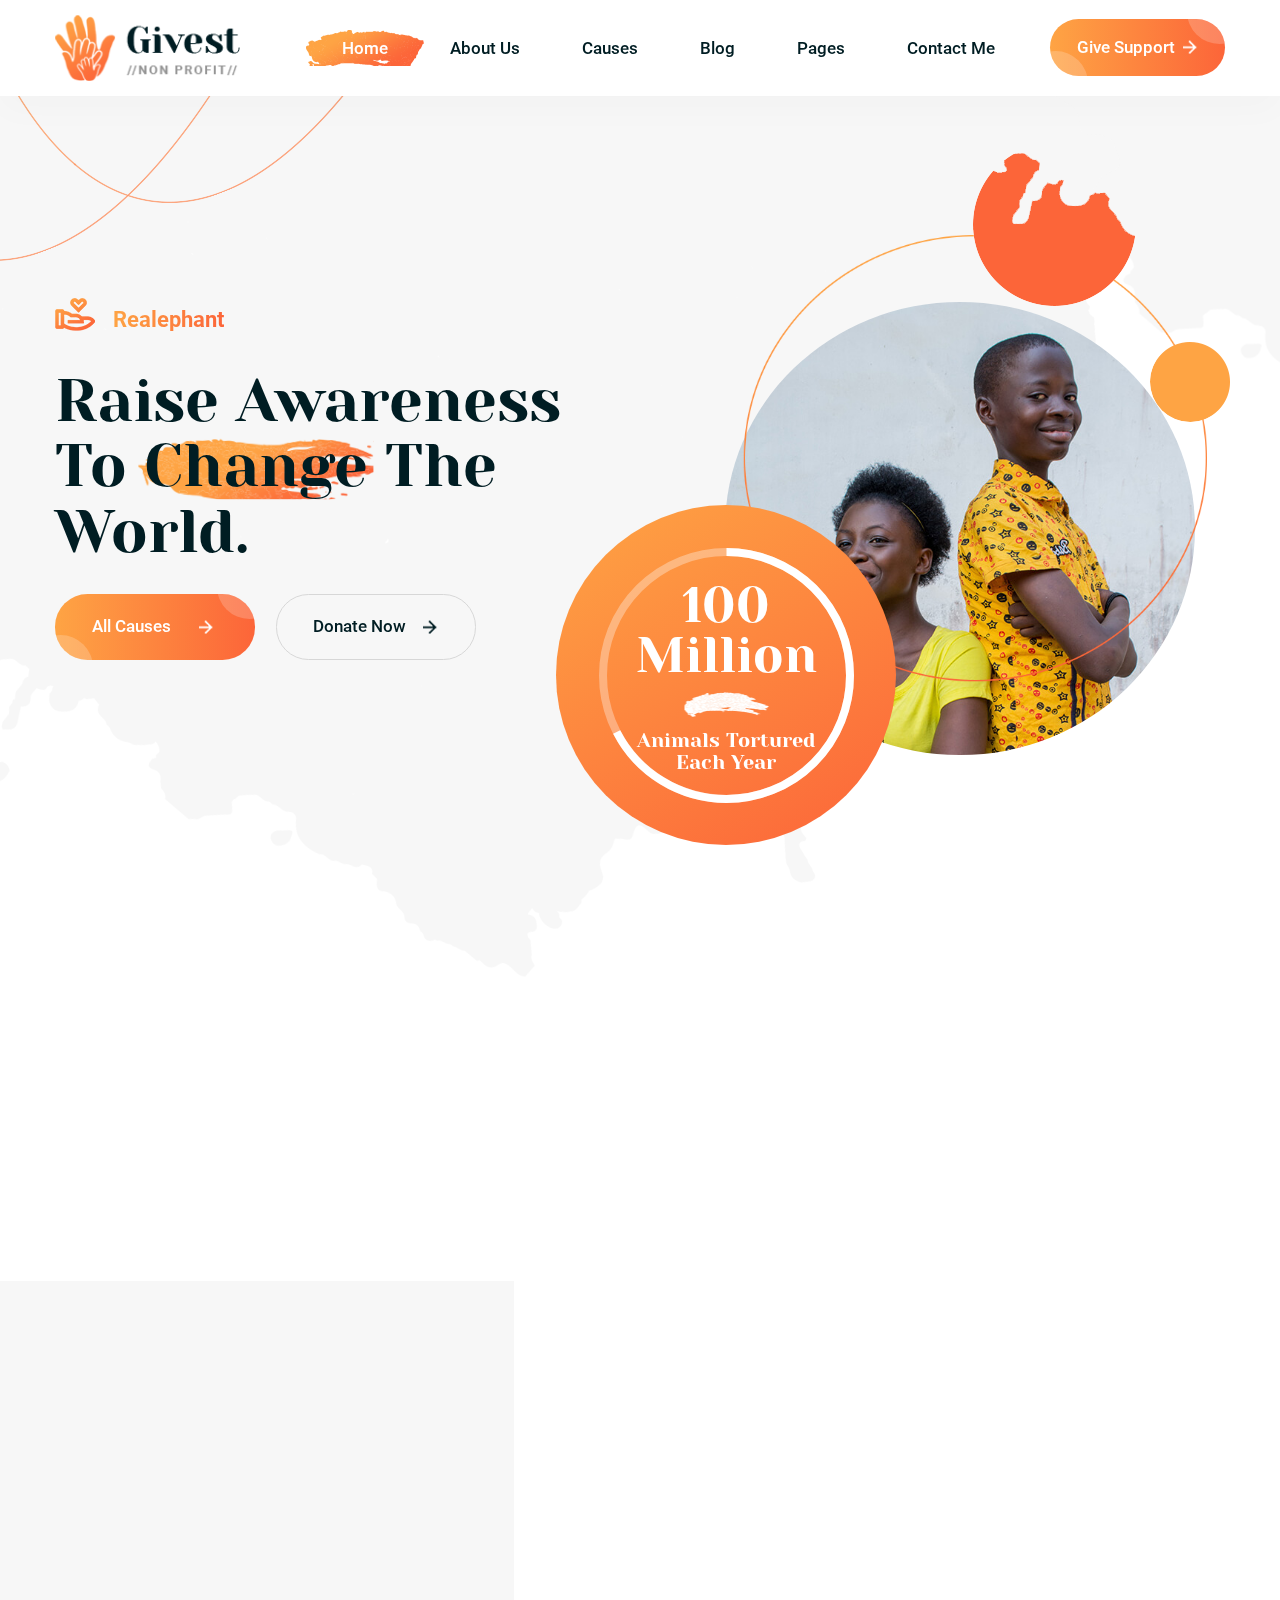
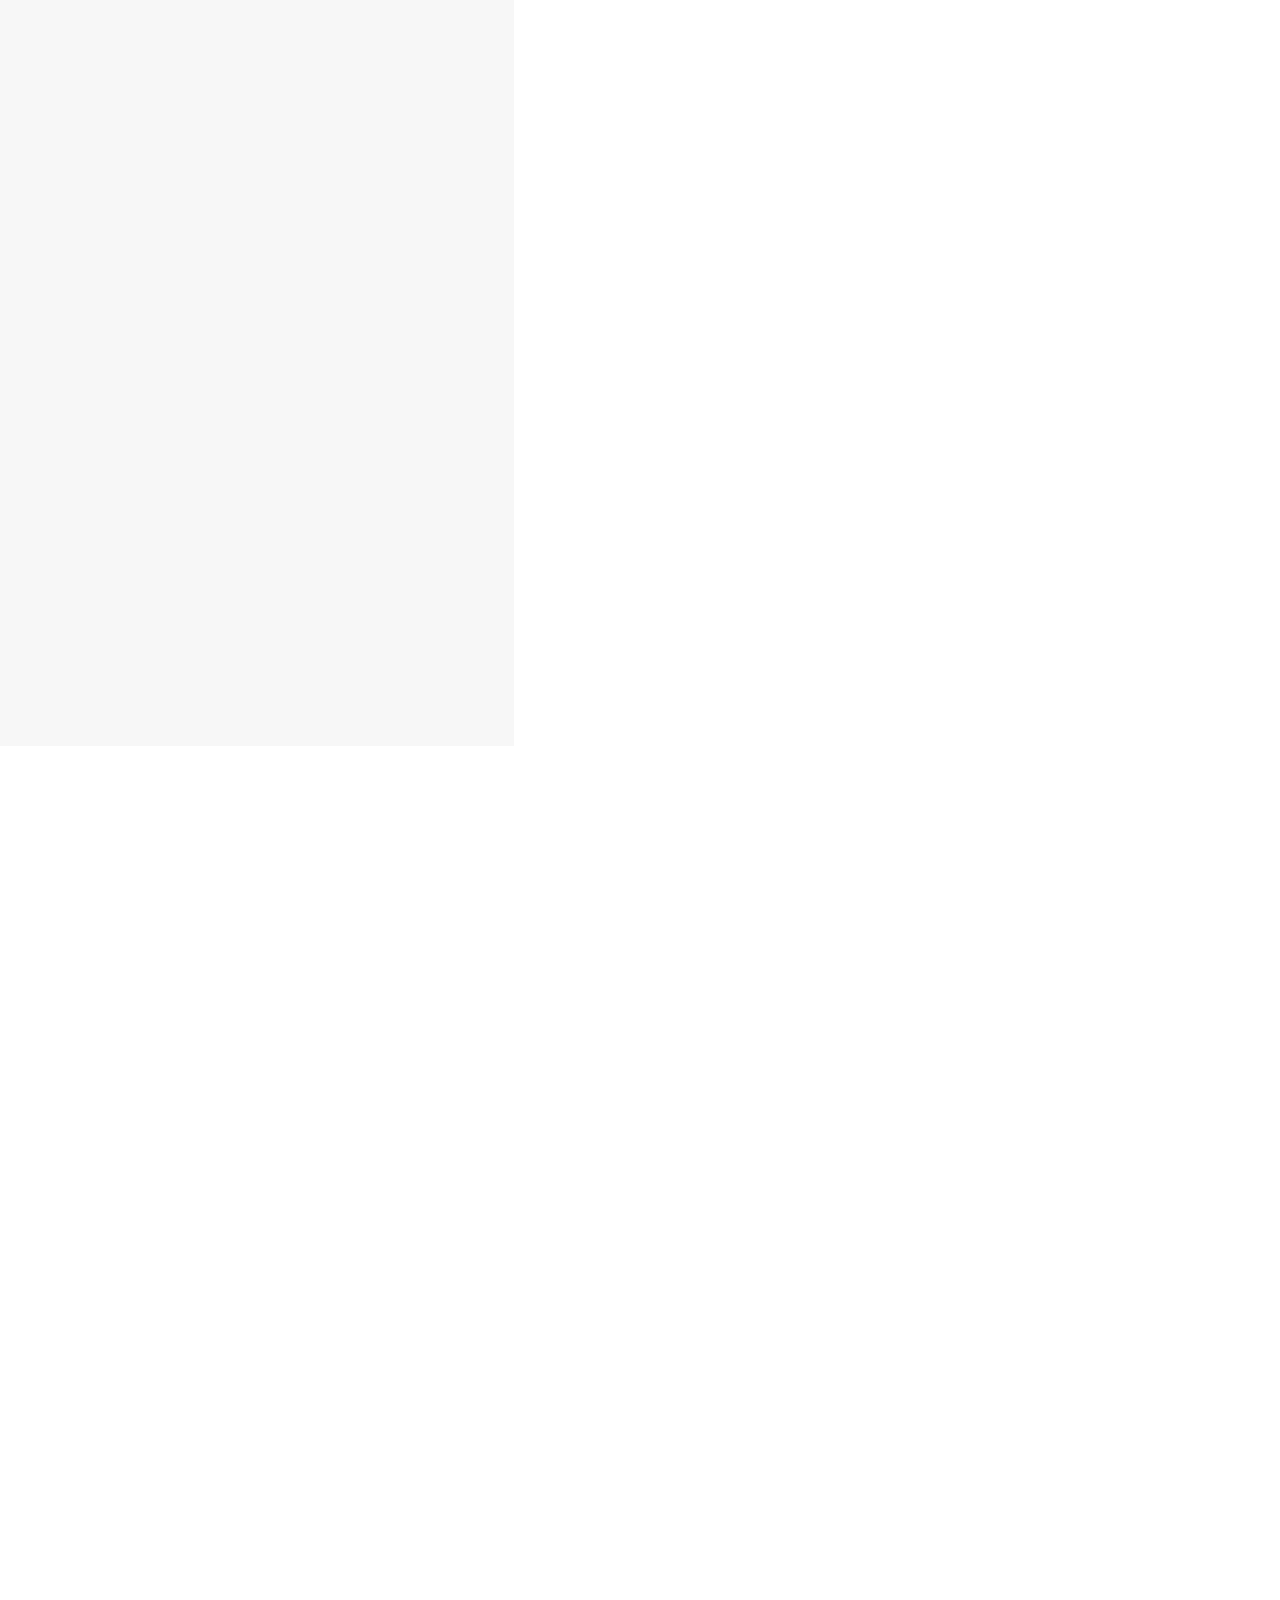
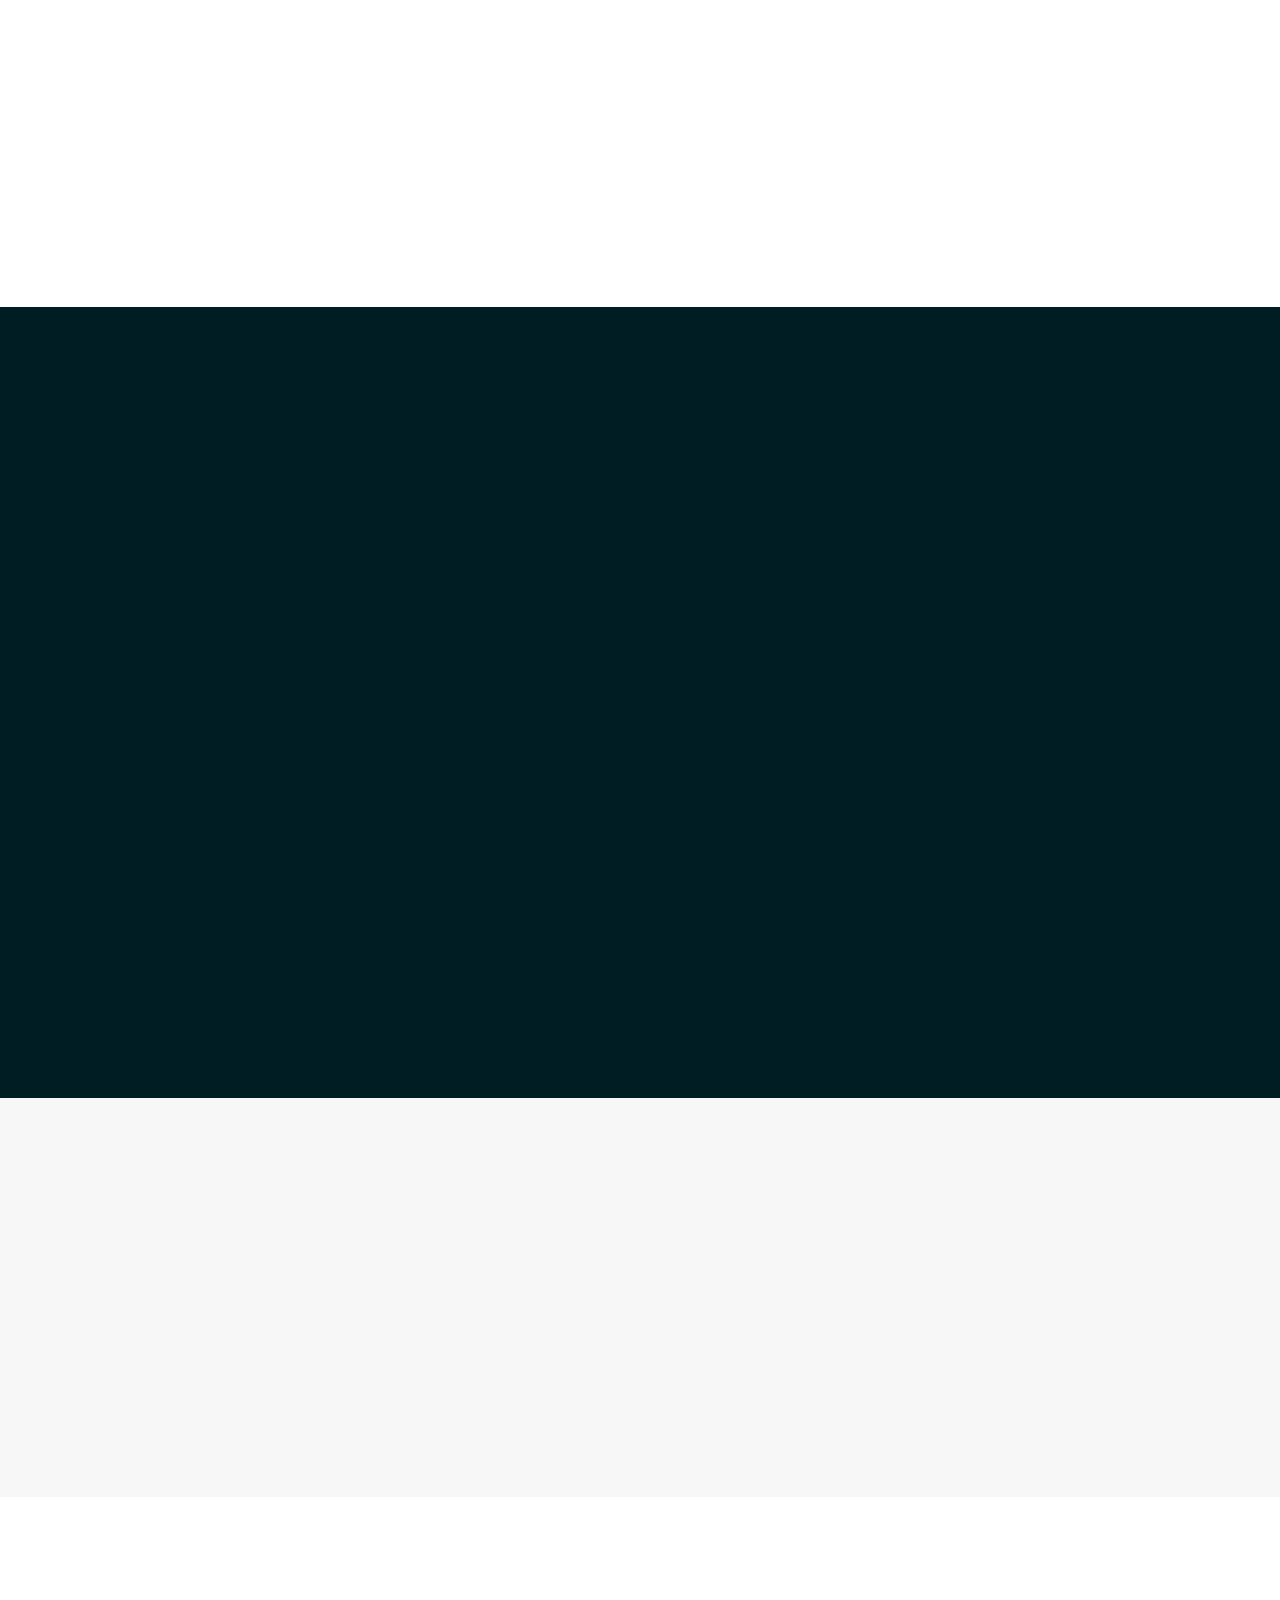
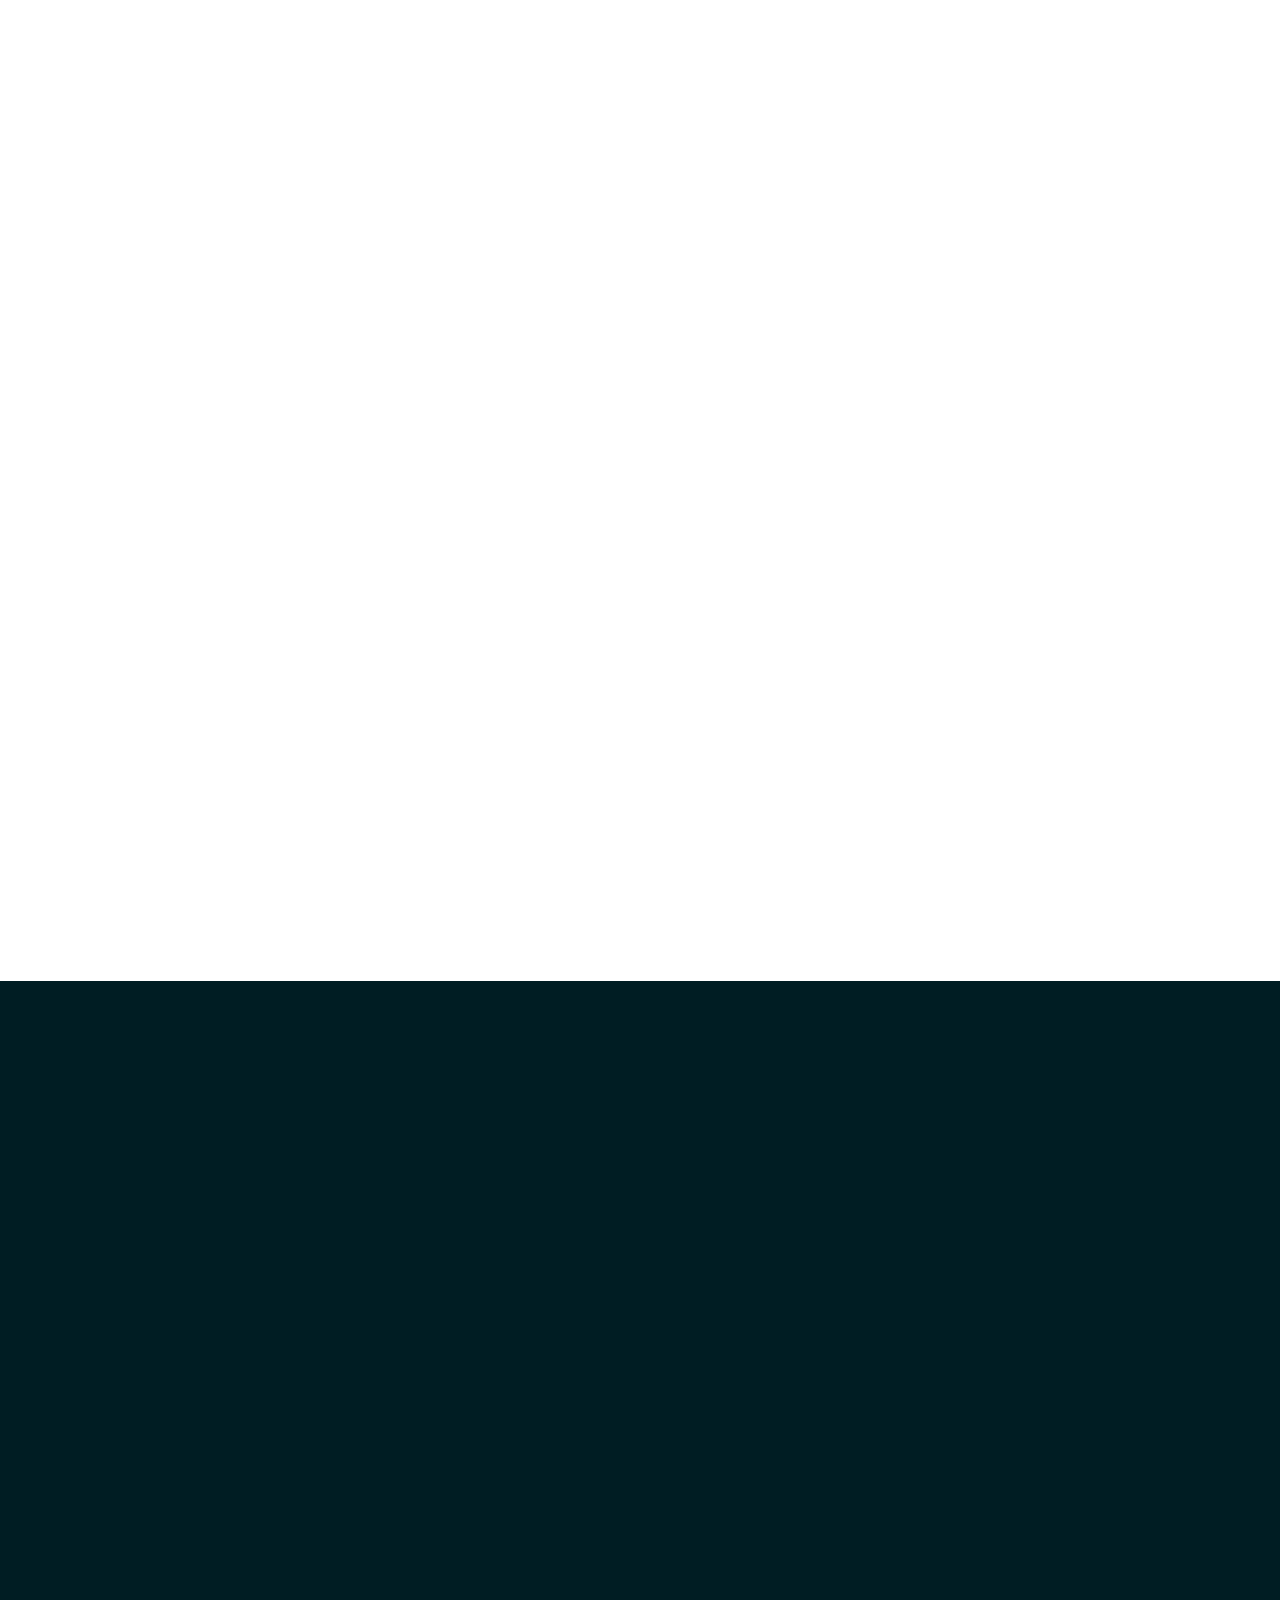
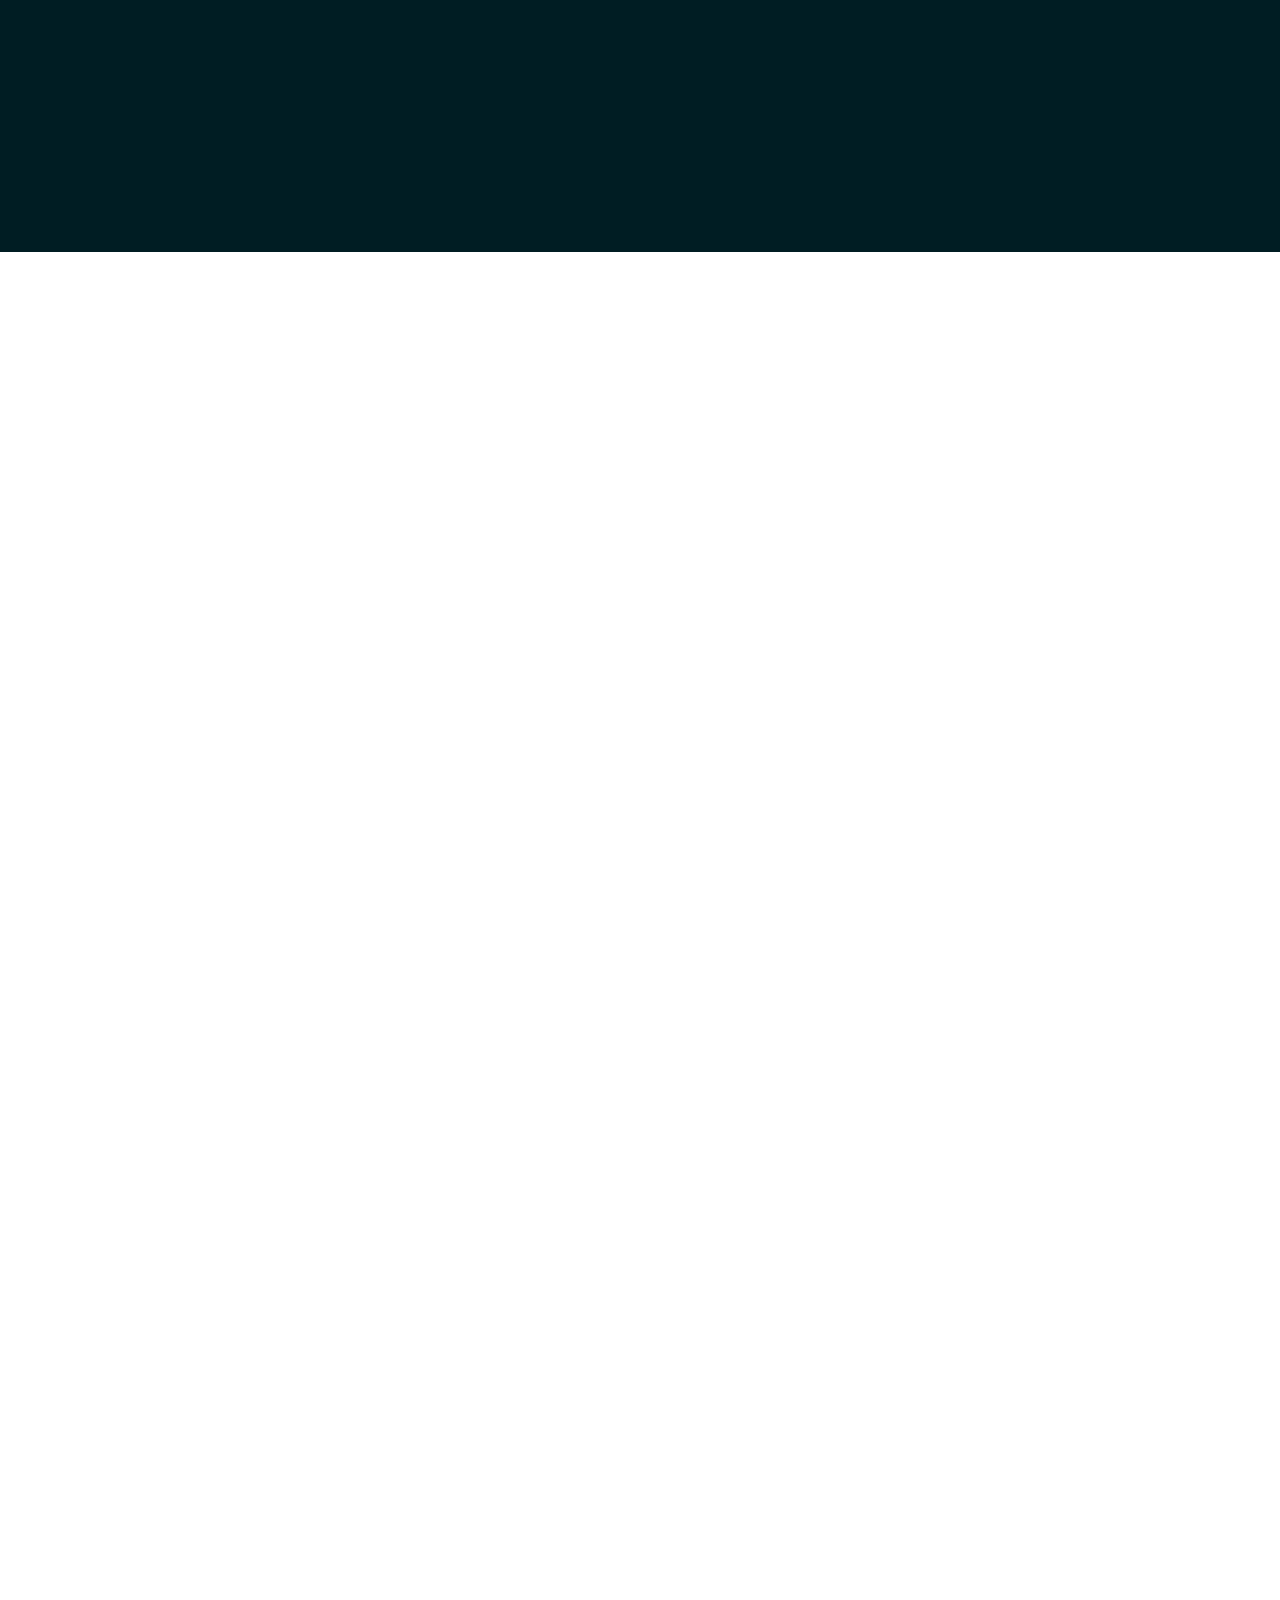
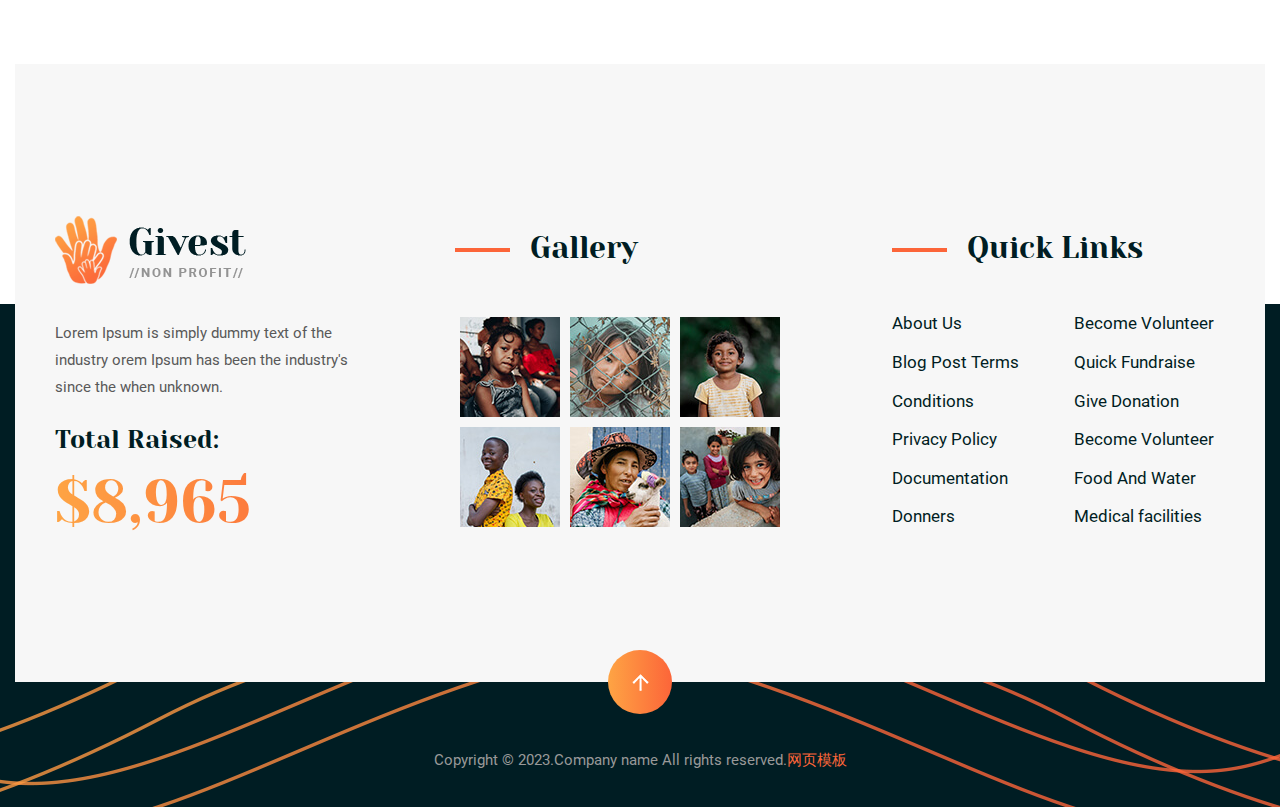
==== commit 7fc1b1c1: "Update index.html" ====
--- a/index.html
+++ b/index.html
@@ -155,9 +155,9 @@
                     <div class="donate-circle-wrp">
                       <div class="pie-chart-circle" data-size="255" data-line-width="8" data-line-cap="butt" data-track-color="#ffffff54" data-bar-color="#fff" data-percent="68"></div>
                       <div class="donate-content">
-                        <div class="raised-amount">$865M</div>
+                        <div class="raised-amount">100 Million</div>
                         <img class="line-shape-img" src="static/picture/line-s2.png" alt="Image-Givest">
-                        <h5 class="donate-title">Total Raised</h5>
+                        <h5 class="donate-title">Animals Tortured Each Year</h5>
                       </div>
                     </div>
                   </div>
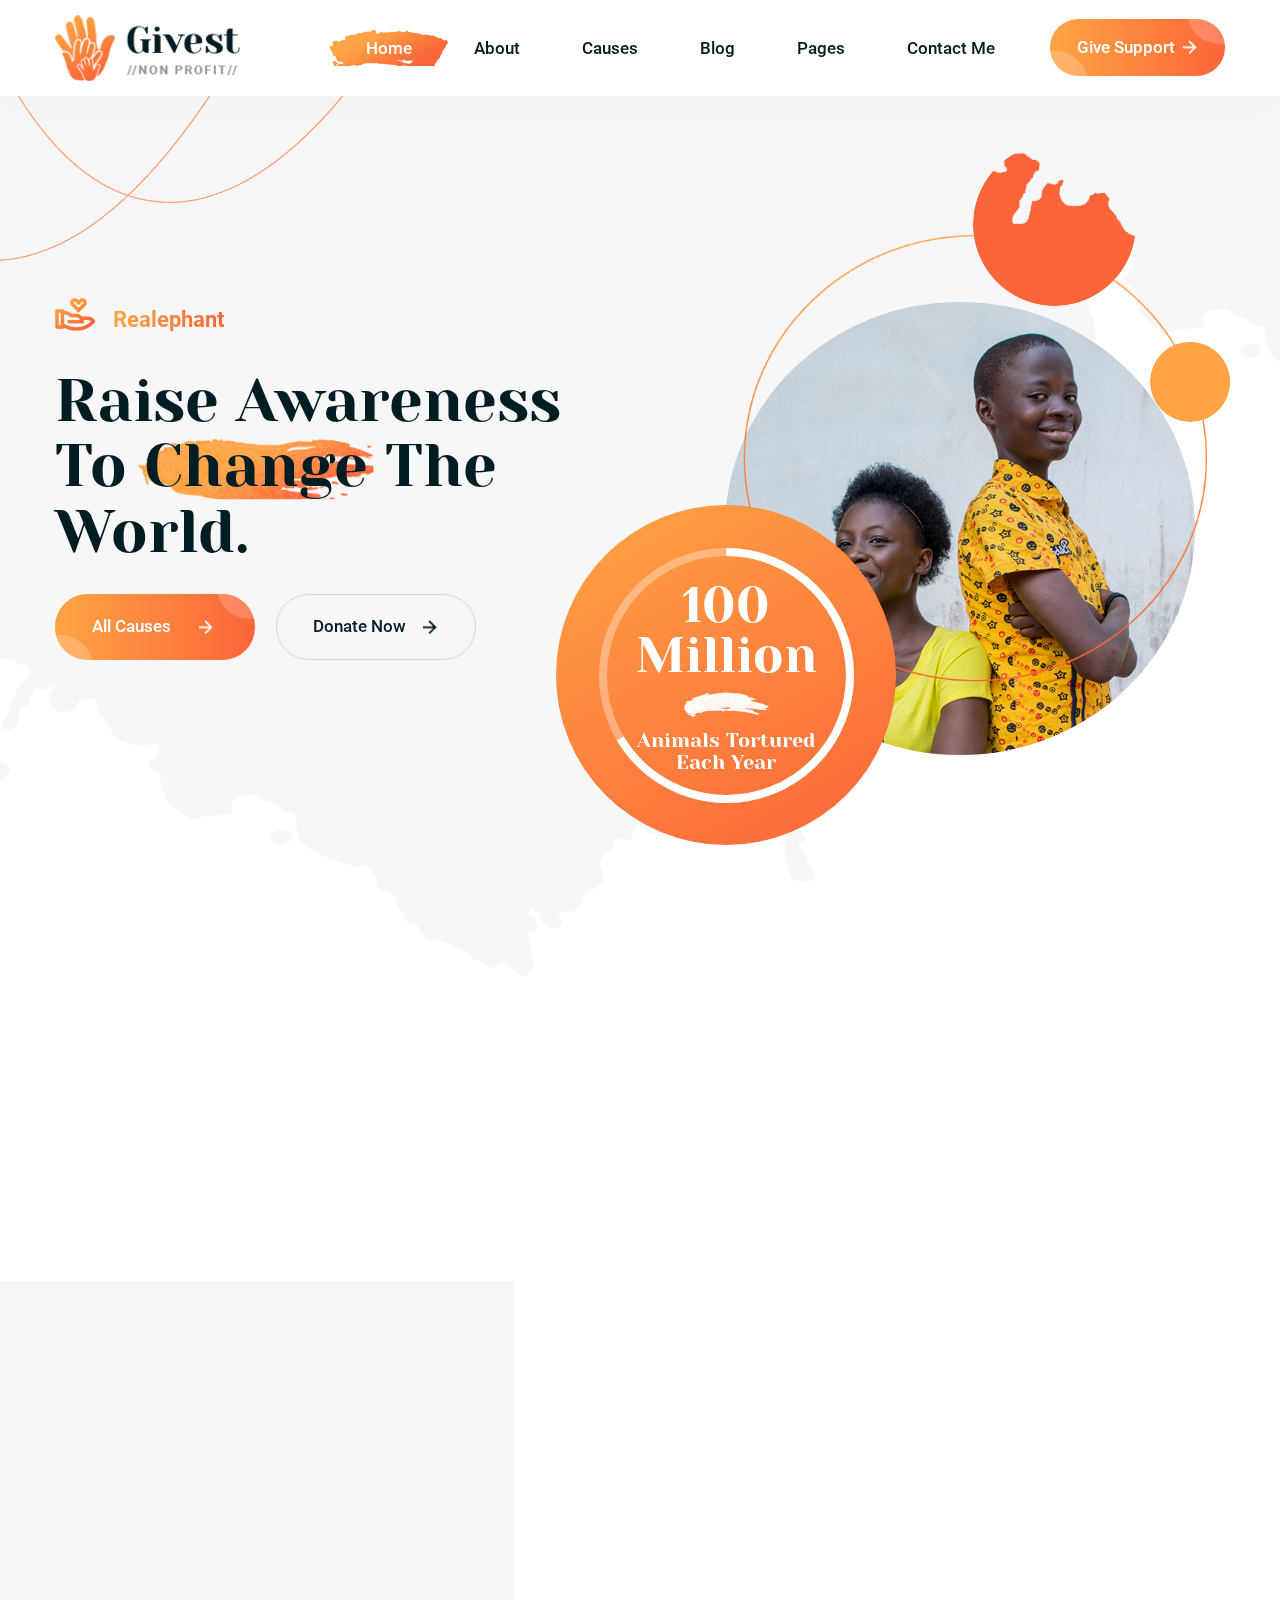
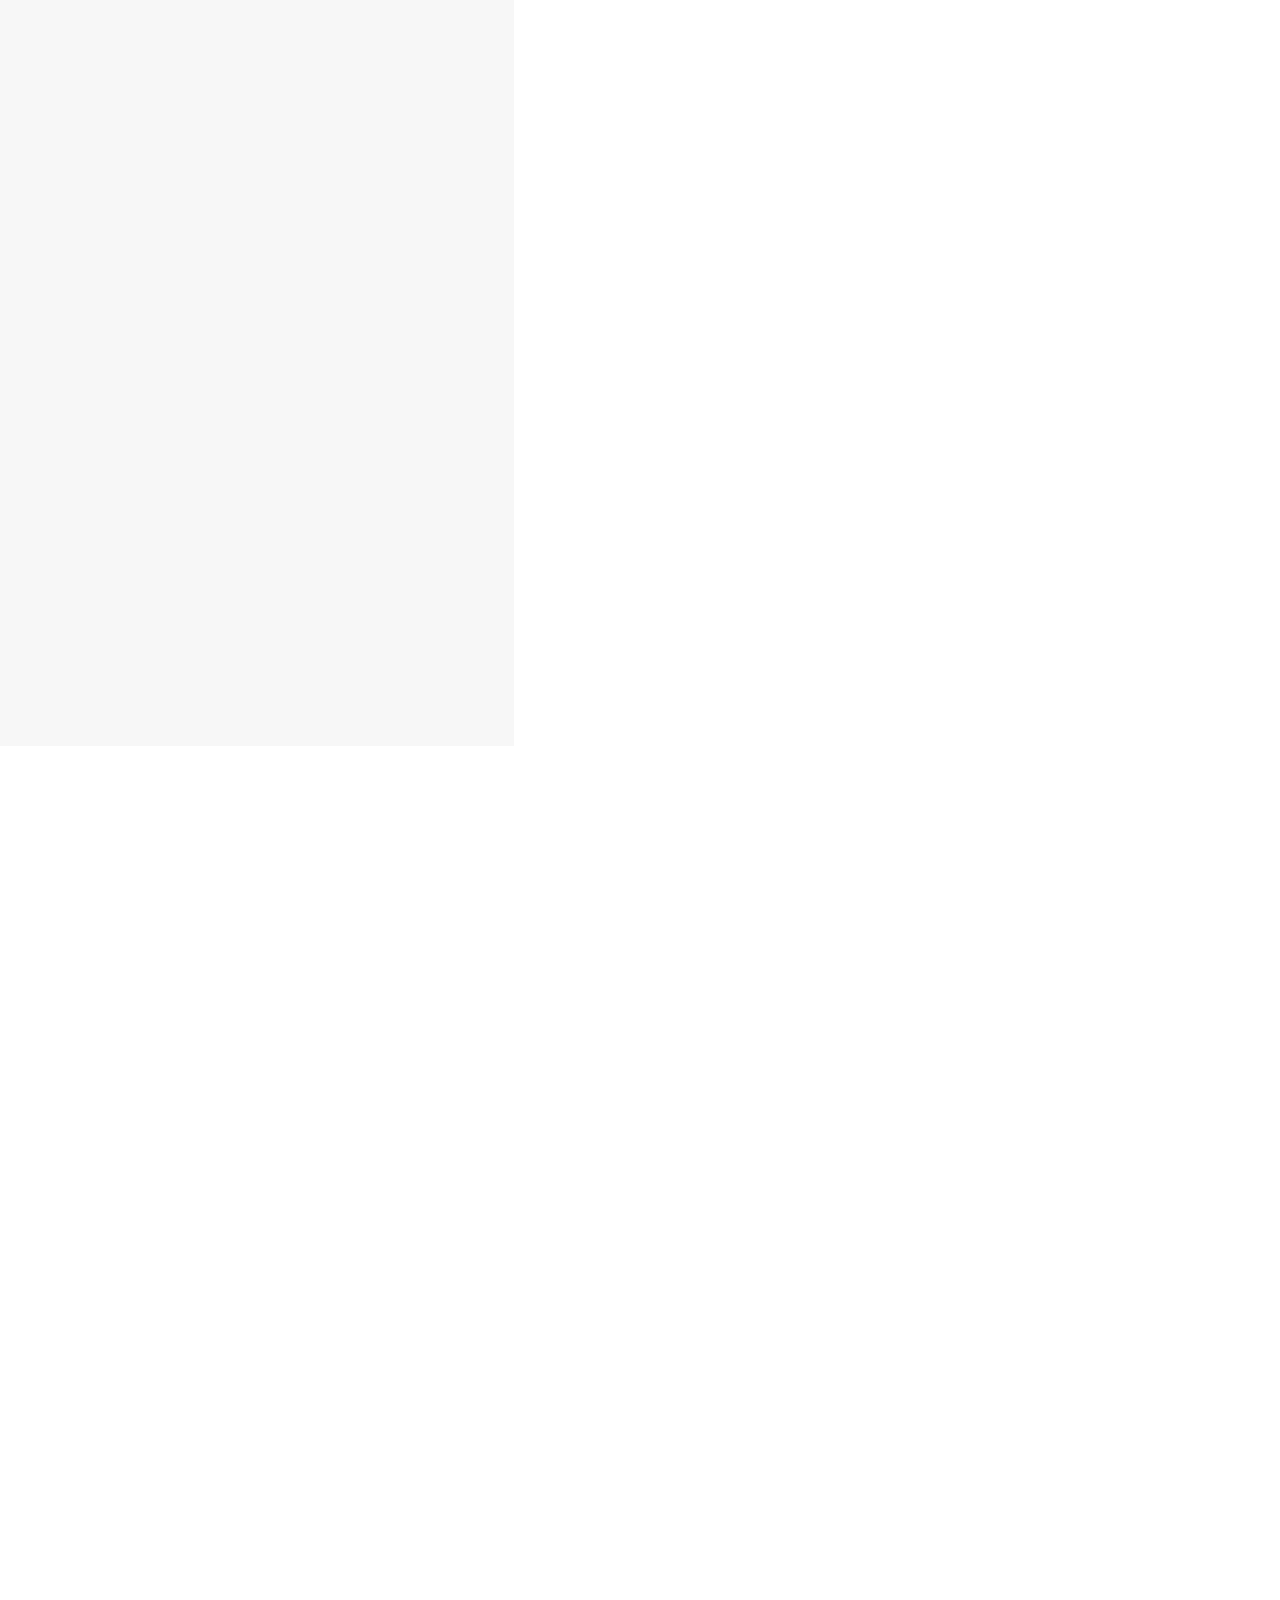
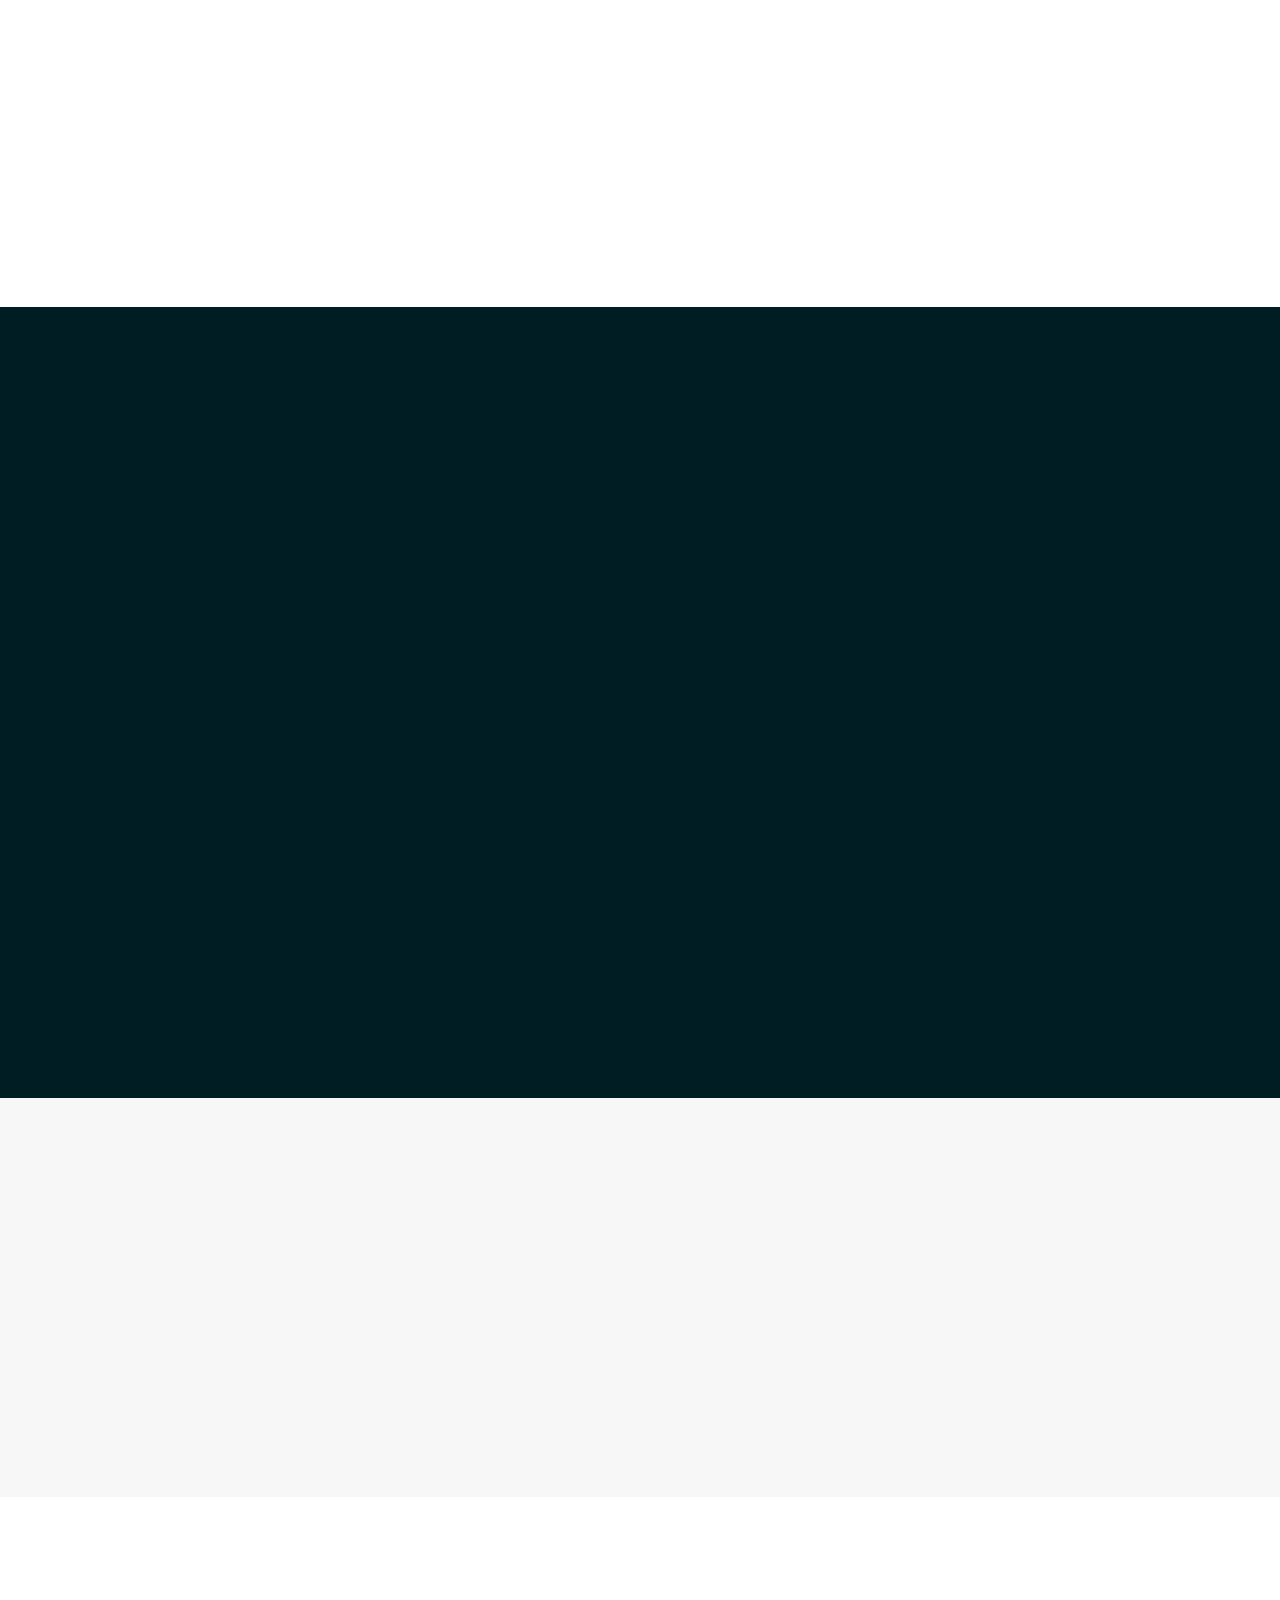
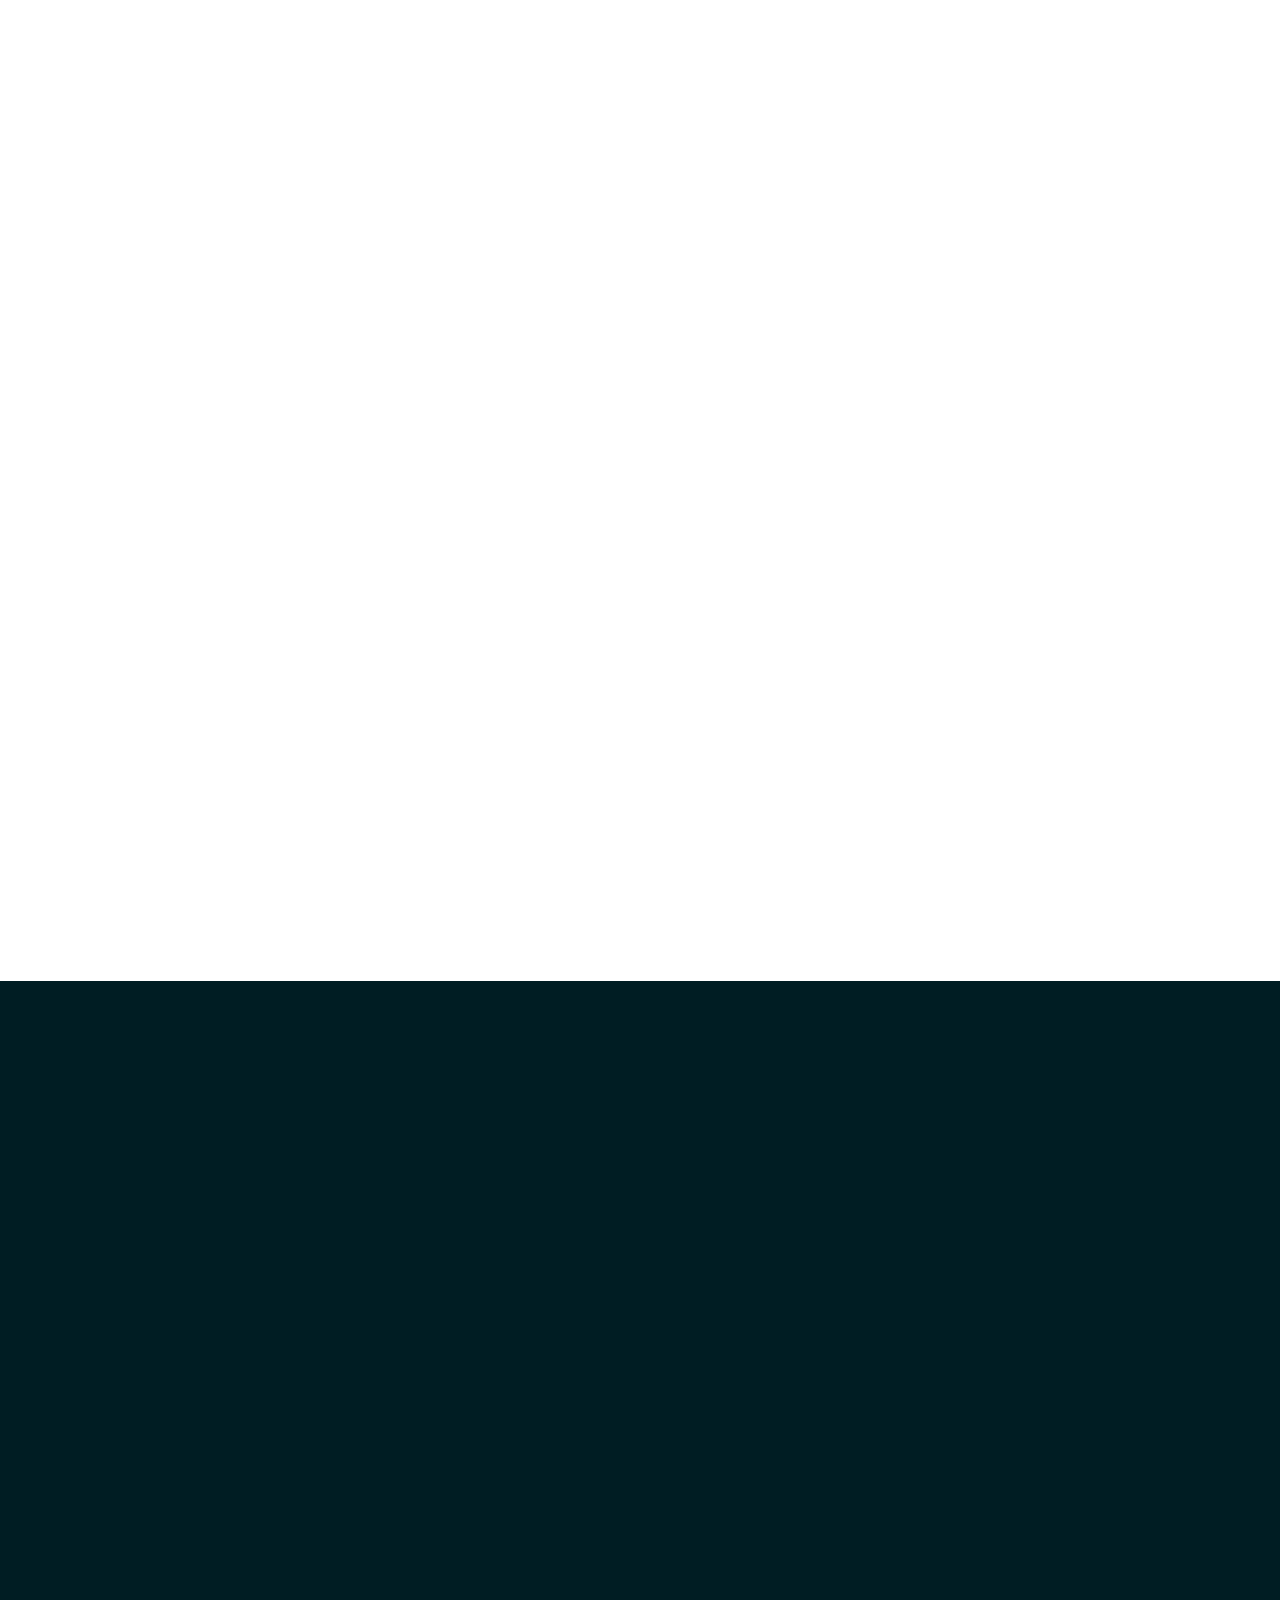
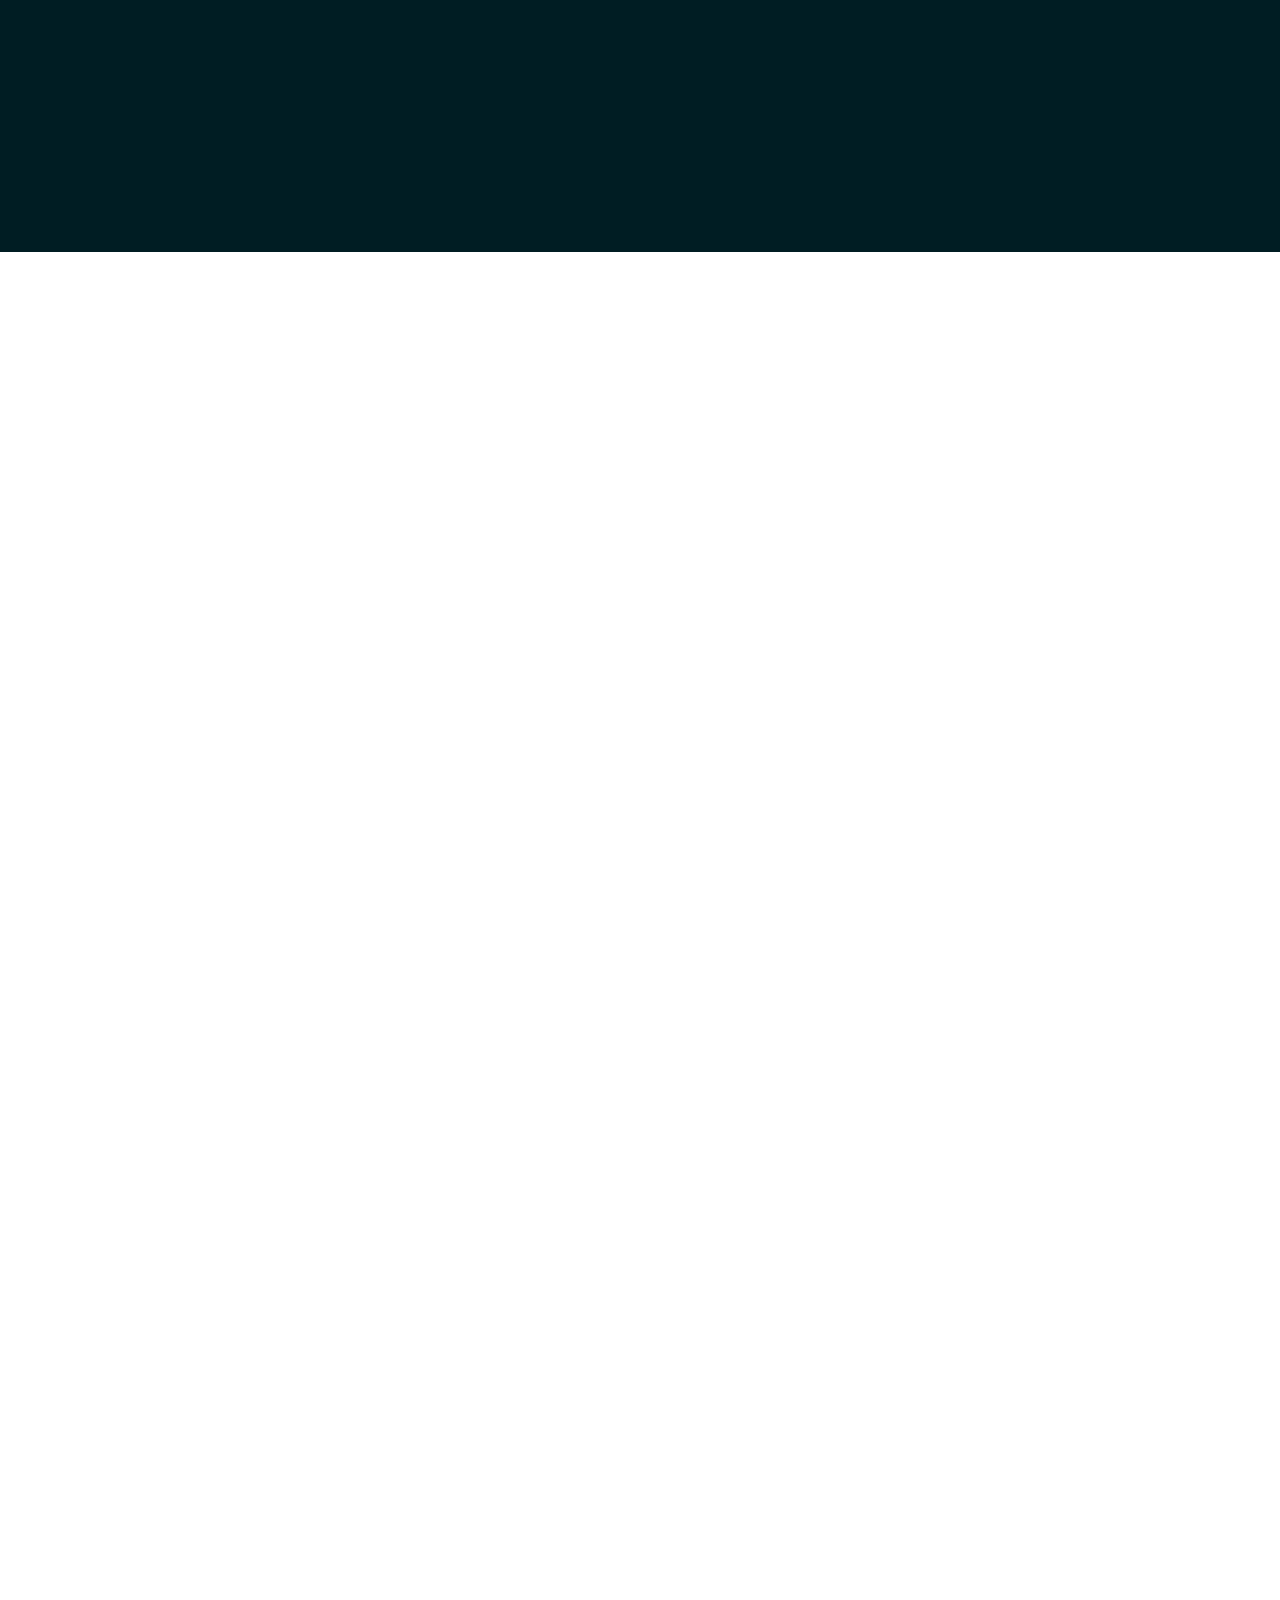
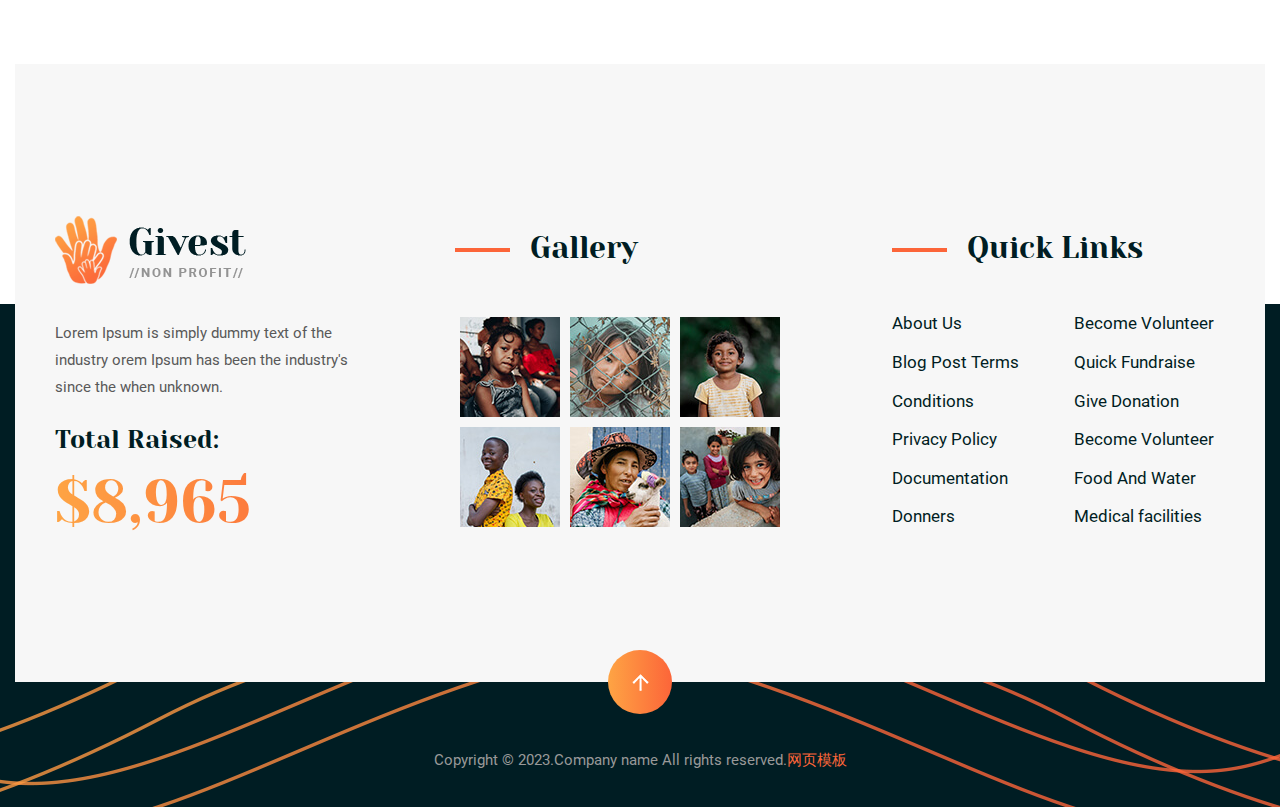
==== commit f22139a0: "Update index.html" ====
--- a/index.html
+++ b/index.html
@@ -71,7 +71,7 @@
             <div class="header-navigation-area">
               <ul class="main-menu nav justify-content-center">
                 <li class="active"><a href="">Home</a></li>
-                <li><a href="about.html">About Us</a></li>
+                <li><a href="about.html">About</a></li>
                 <li class="has-submenu"><a href="causes.html">Causes</a>
                   <ul class="submenu-nav">
                     <li><a href="causes.html">Causes</a></li>
@@ -87,7 +87,7 @@
                 <li class="has-submenu"><a href="">Pages</a>
                   <ul class="submenu-nav">
                     <li><a href="event-details.html">Event Details</a></li>
-                    <li><a href="volunteer.html">Volunteer</a></li>
+                    <li><a href="volunteer.html">Support</a></li>
                   </ul>
                 </li>
                 <li><a href="contact.html">Contact Me</a></li>
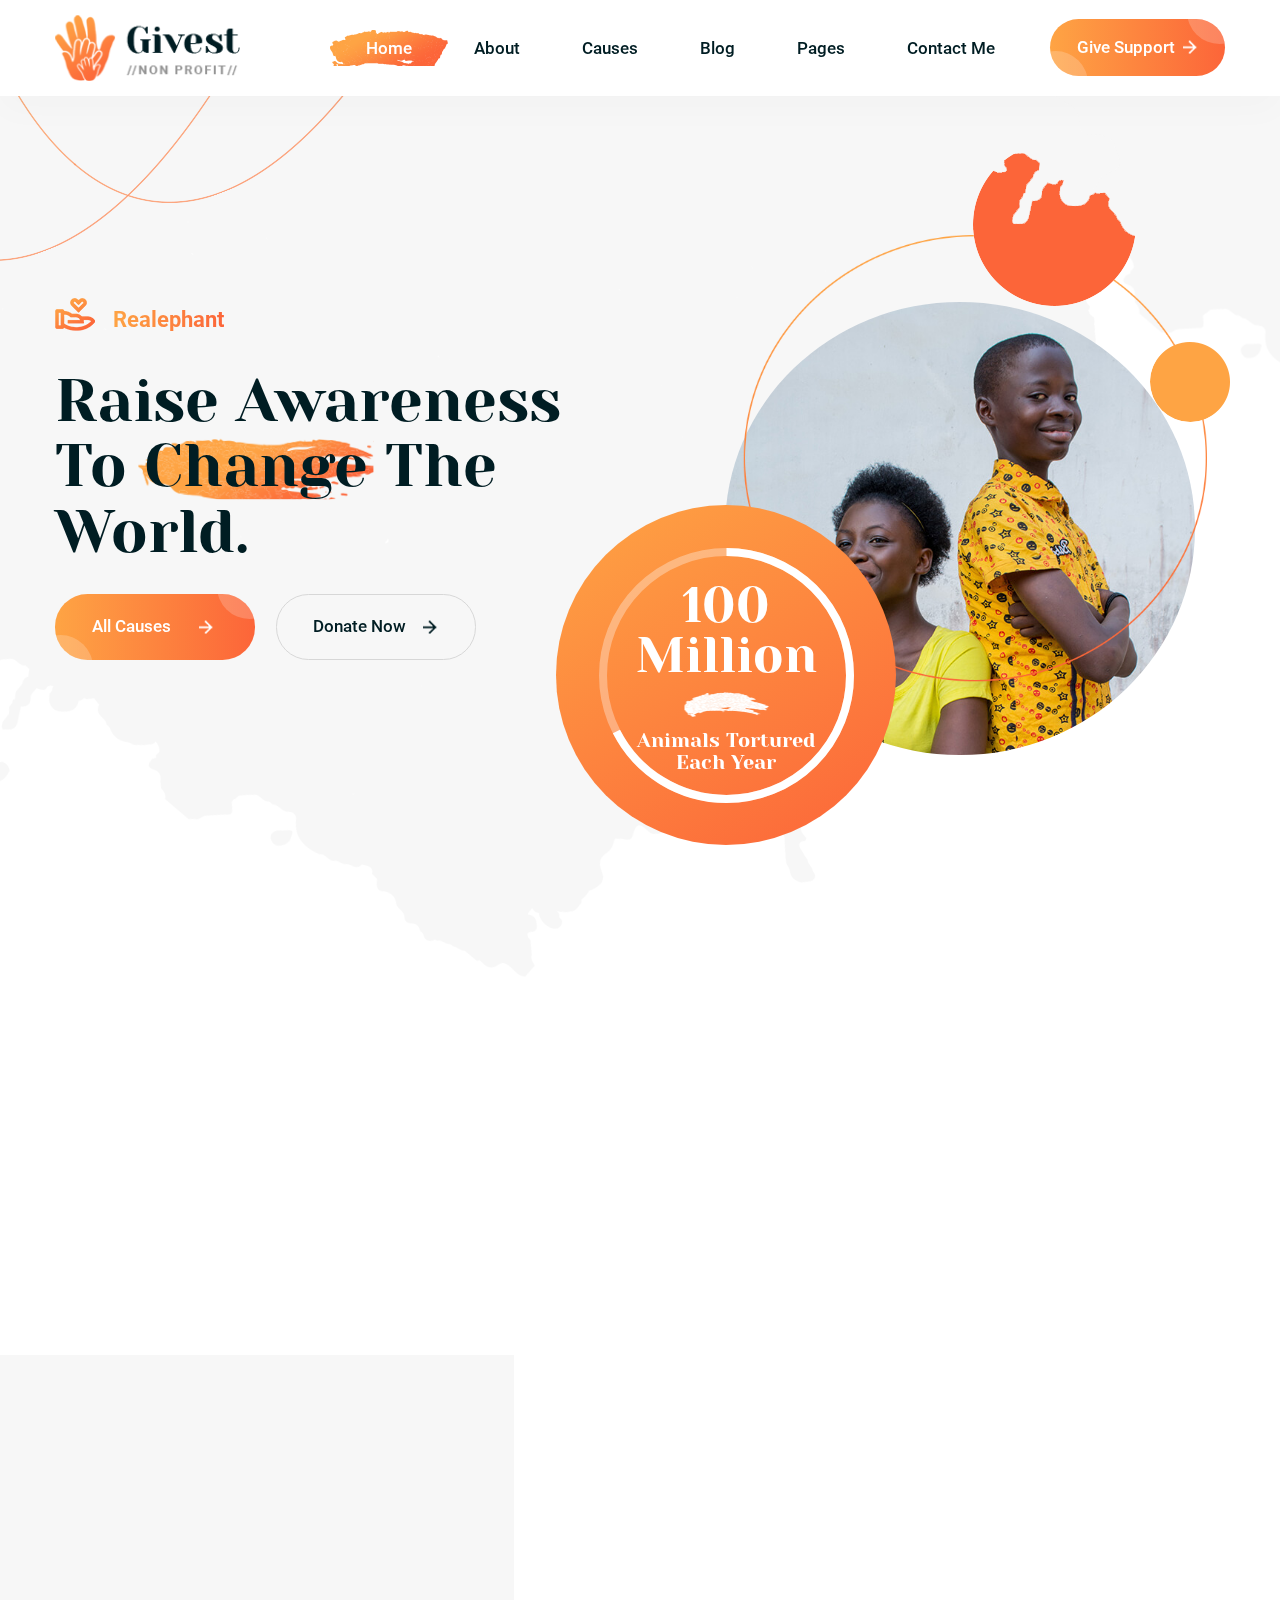
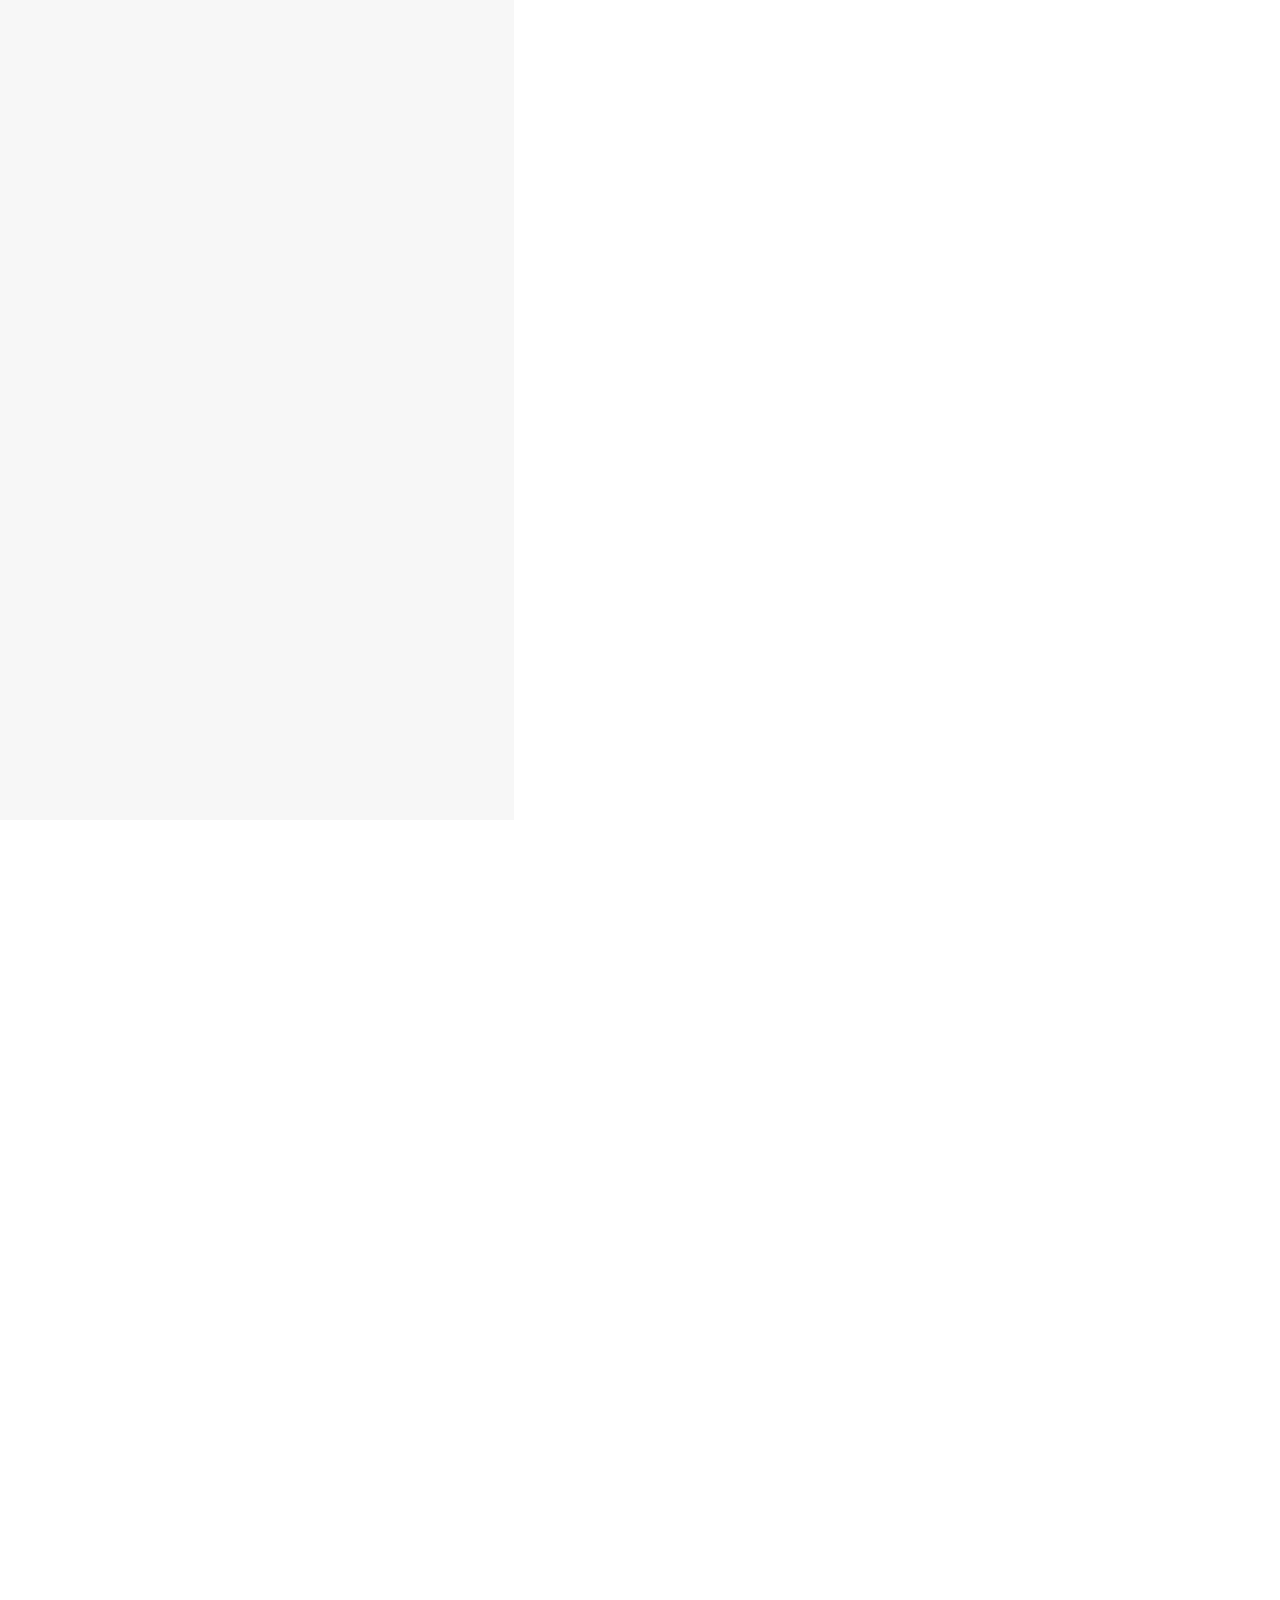
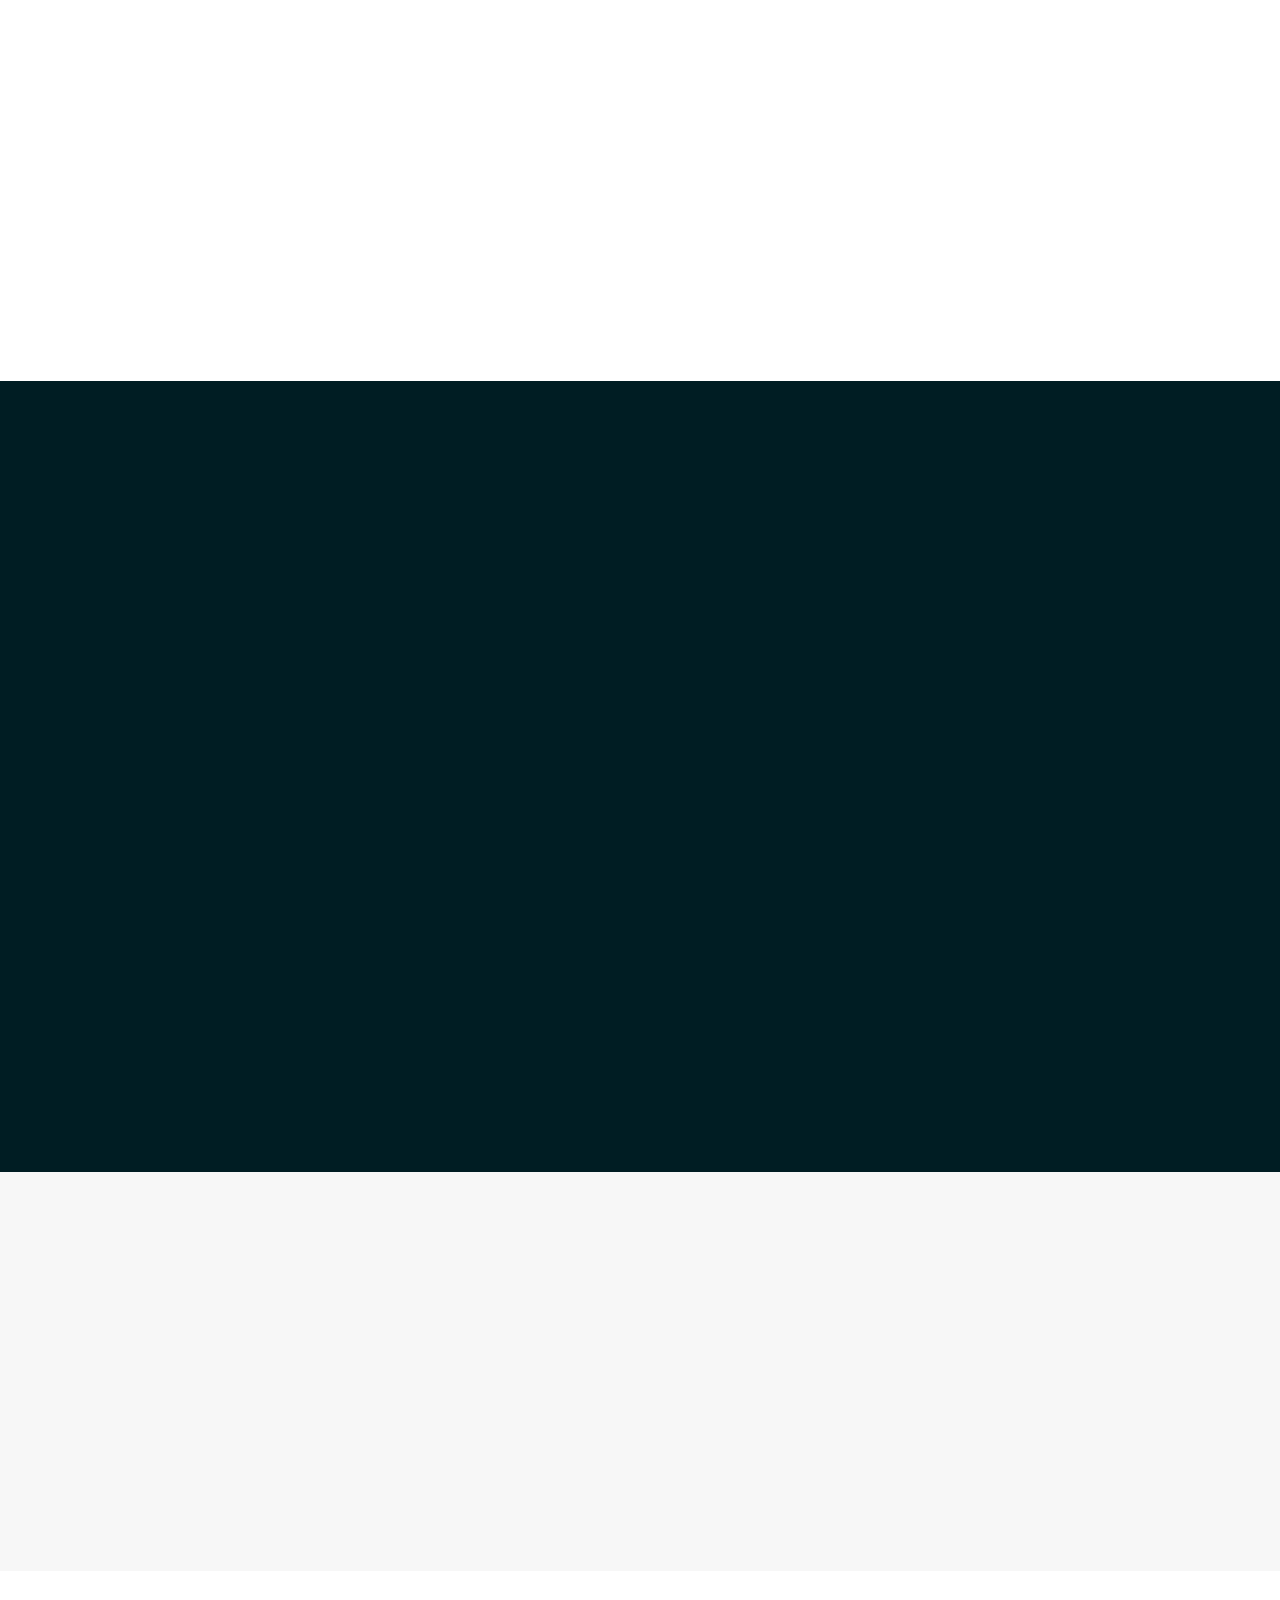
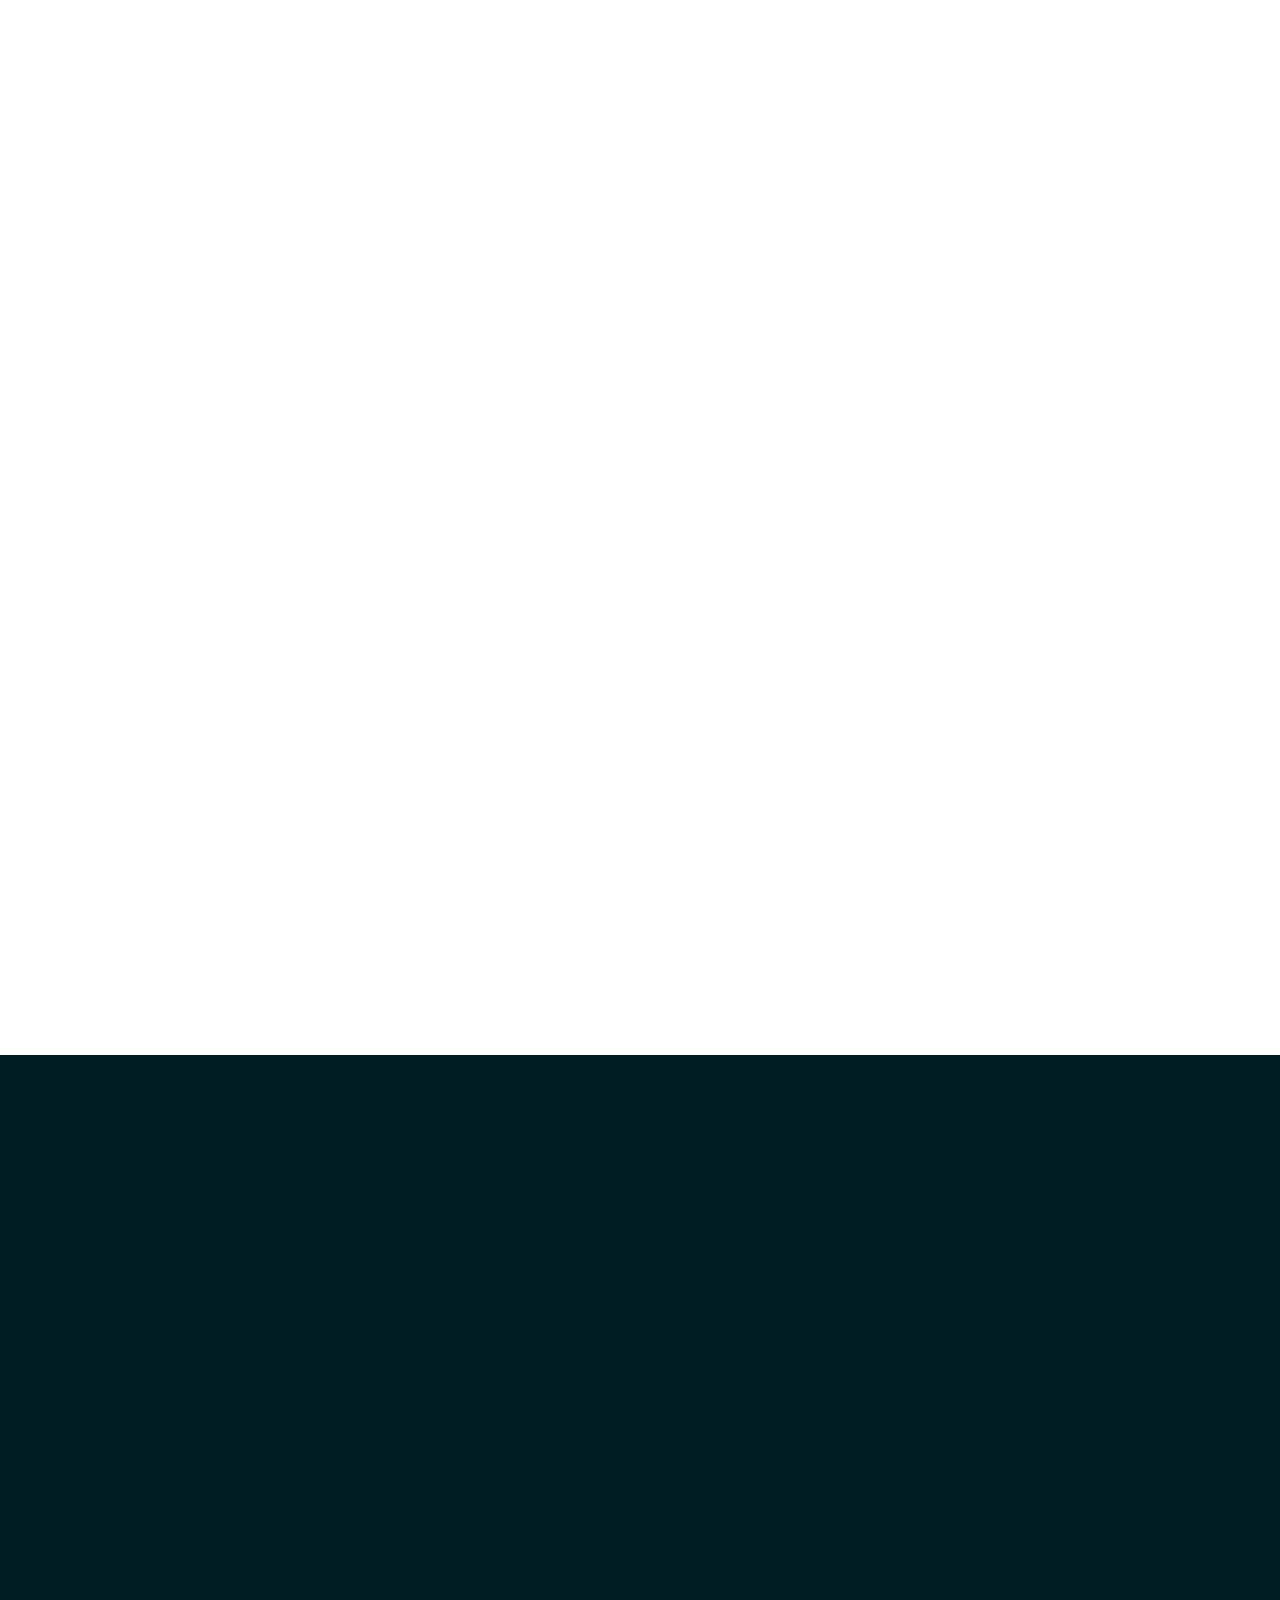
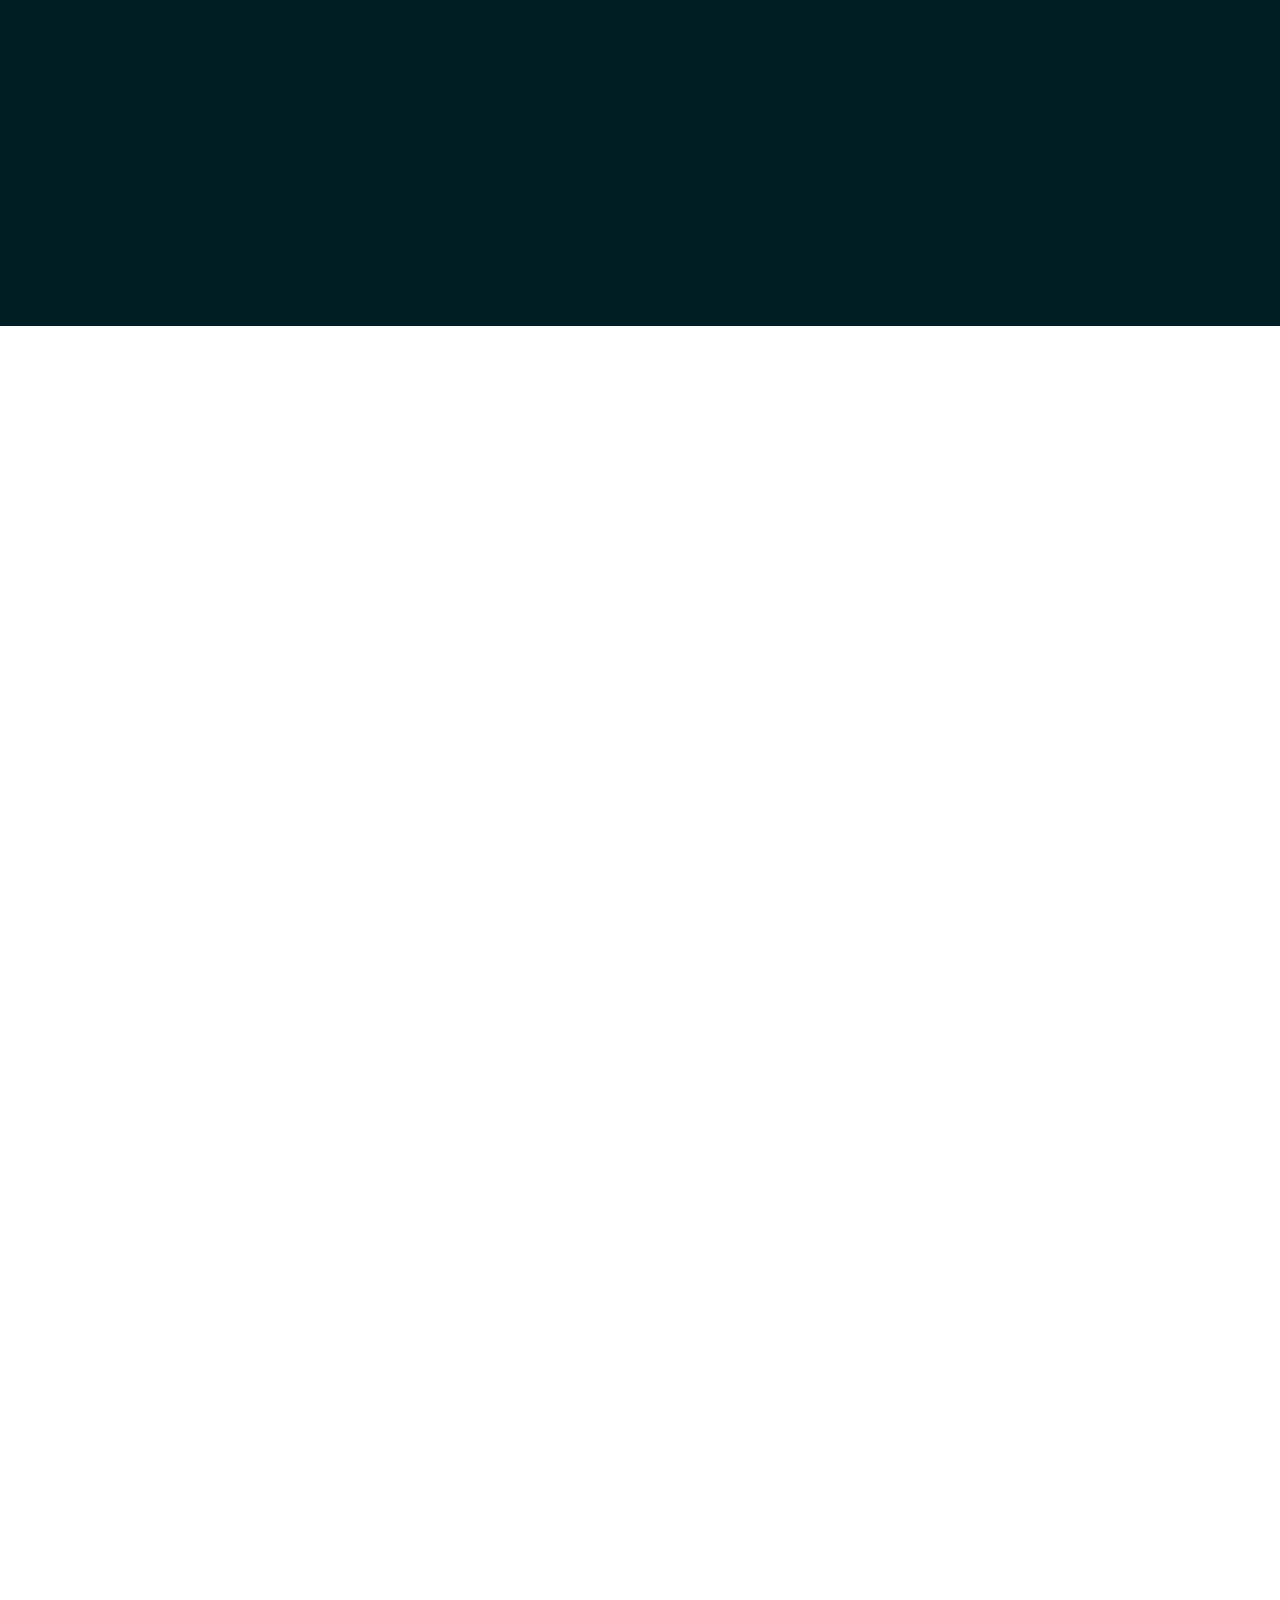
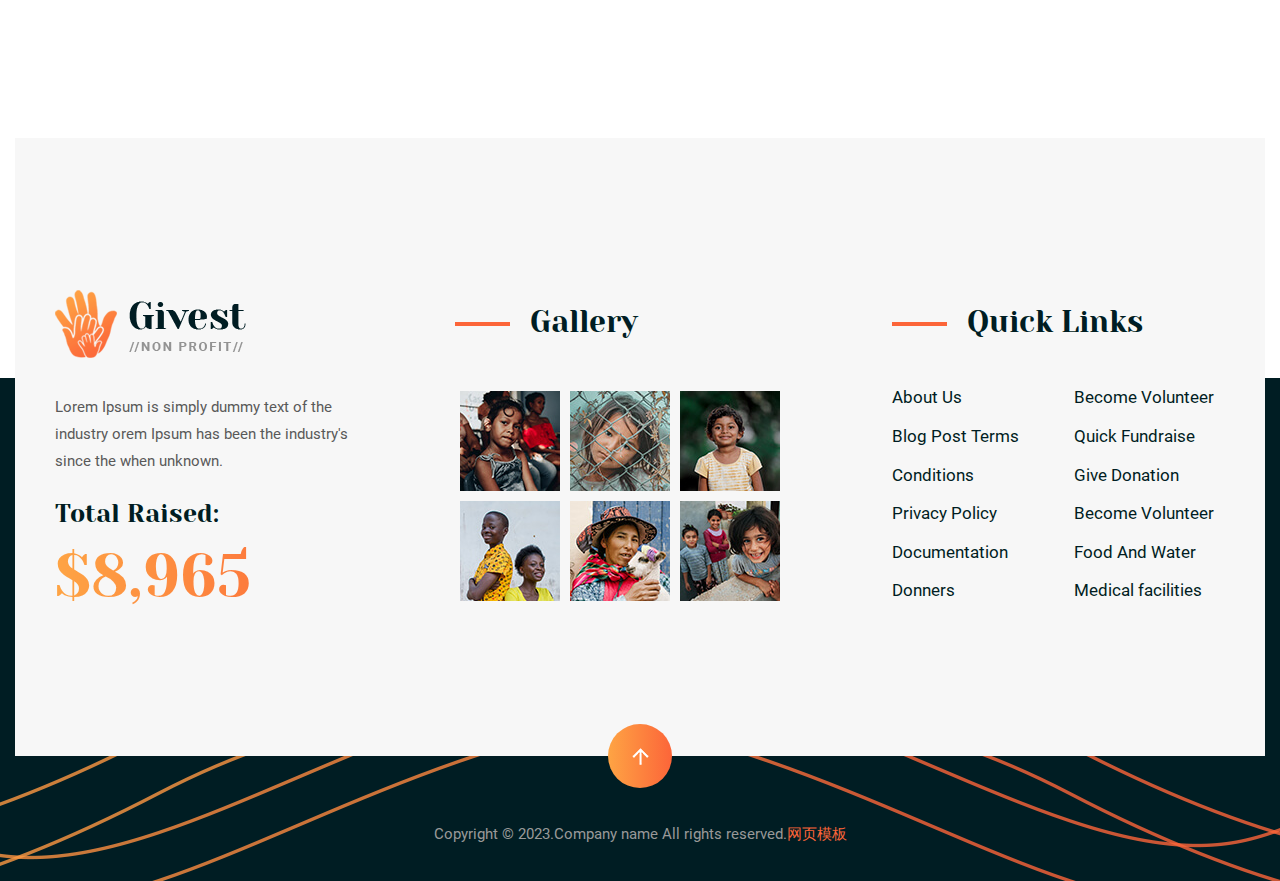
==== commit d7450a8b: "m" ====
--- a/index.html
+++ b/index.html
@@ -195,13 +195,13 @@
                 <div class="icon-box">
                   <img class="icon-img" src="static/picture/s1.png" alt="Icon">
                 </div>
-                <h4 class="title">Clean Water</h4>
+                <h4 class="title">Abuse</h4>
               </div>
               <div class="content">
                 <div class="separator-line">
                   <img src="static/picture/line-s1.png" alt="Givest-HasTech">
                 </div>
-                <p>Lorem Ipsum is simply dummy text the printing typesetng industry lorem Ipsum has been industry standard dummy text ever since.</p>
+                <p>Abuse can be both physical and psychological. Whether it may be kicking, punching or premature maternal seperation, this is malicious and indefensible./p>
                 <a href="causes-details.html" class="btn-theme btn-white btn-border btn-size-md">View Details <img class="icon icon-img" src="static/picture/arrow-line-right.png" alt="Icon"></a>
               </div>
             </div>
@@ -212,13 +212,13 @@
                 <div class="icon-box">
                   <img class="icon-img" src="static/picture/s2.png" alt="Icon">
                 </div>
-                <h4 class="title">Healthy Food</h4>
+                <h4 class="title">Neglect</h4>
               </div>
               <div class="content">
                 <div class="separator-line">
                   <img src="static/picture/line-s1.png" alt="Givest-HasTech">
                 </div>
-                <p>Lorem Ipsum is simply dummy text the printing typesetng industry lorem Ipsum has been industry standard dummy text ever since.</p>
+                <p>Neglect is commonly seen in factories and farms, where animals are abandoned without water, proper food, and shelter.</p>
                 <a href="causes-details.html" class="btn-theme btn-white btn-border btn-size-md">View Details <img class="icon icon-img" src="static/picture/arrow-line-right.png" alt="Icon"></a>
               </div>
             </div>
@@ -229,13 +229,13 @@
                 <div class="icon-box">
                   <img class="icon-img" src="static/picture/s3.png" alt="Icon">
                 </div>
-                <h4 class="title">Medical Help</h4>
+                <h4 class="title">Exploitation</h4>
               </div>
               <div class="content">
                 <div class="separator-line">
                   <img src="static/picture/line-s1.png" alt="Givest-HasTech">
                 </div>
-                <p>Lorem Ipsum is simply dummy text the printing typesetng industry lorem Ipsum has been industry standard dummy text ever since.</p>
+                <p>Exploitation is the act of using an animal for our own gain. The lines between acceptable and unacceptable are ambiguous, however, behavior like breeding dogs who suffer from genetic conditions because we like the way they look is not ok.</p>
                 <a href="causes-details.html" class="btn-theme btn-white btn-border btn-size-md">View Details <img class="icon icon-img" src="static/picture/arrow-line-right.png" alt="Icon"></a>
               </div>
             </div>
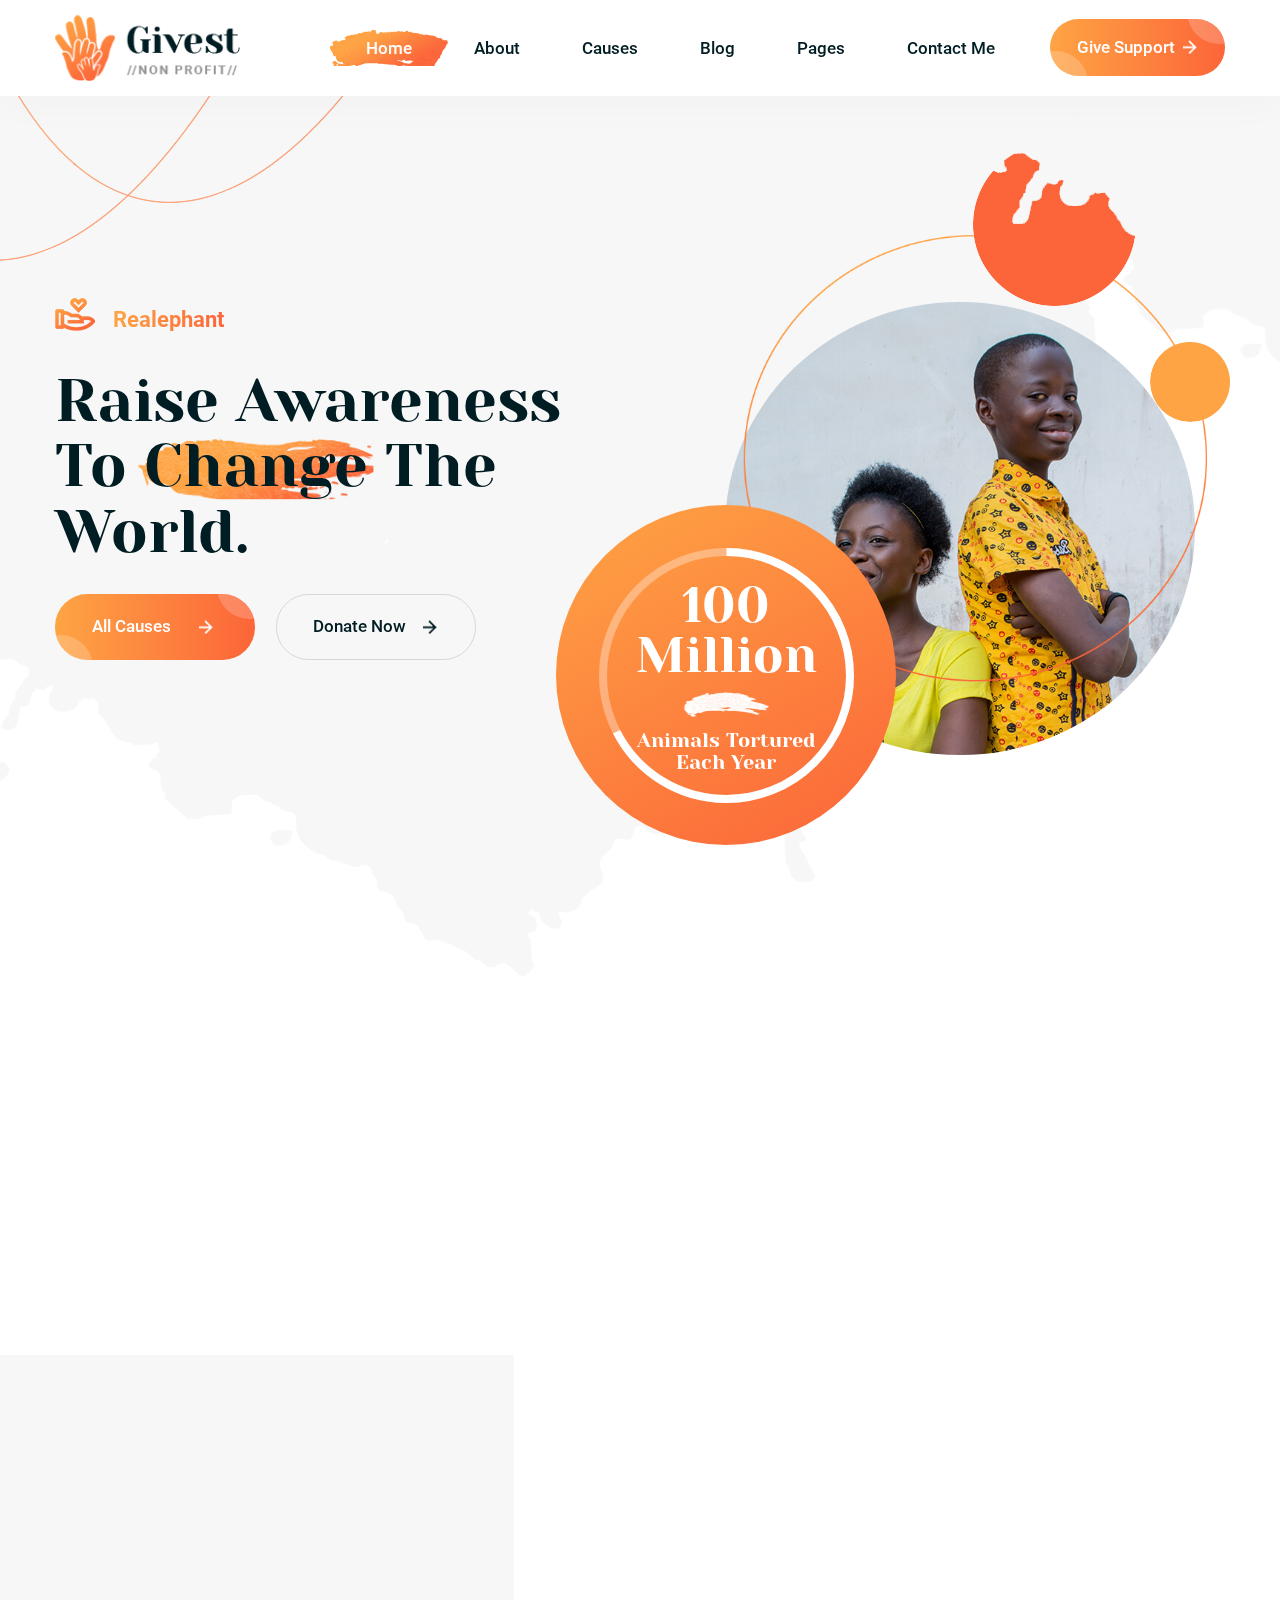
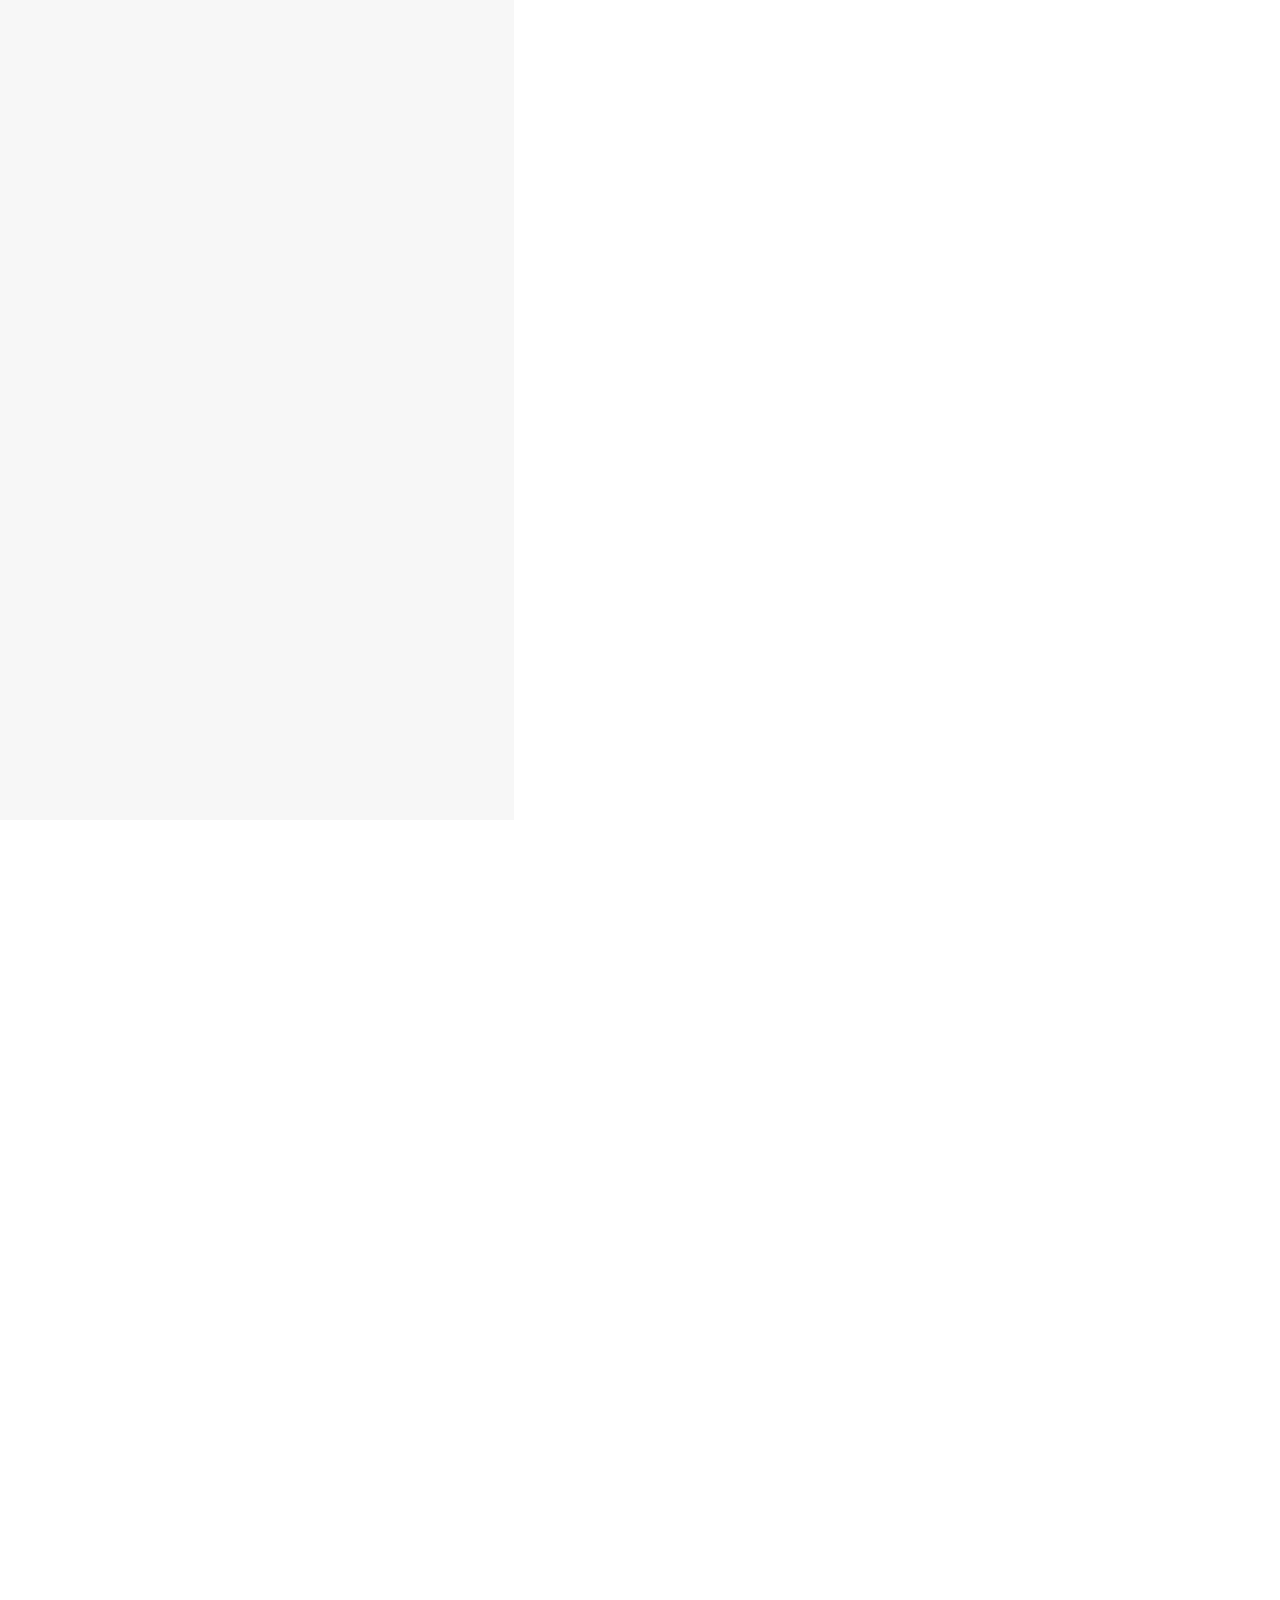
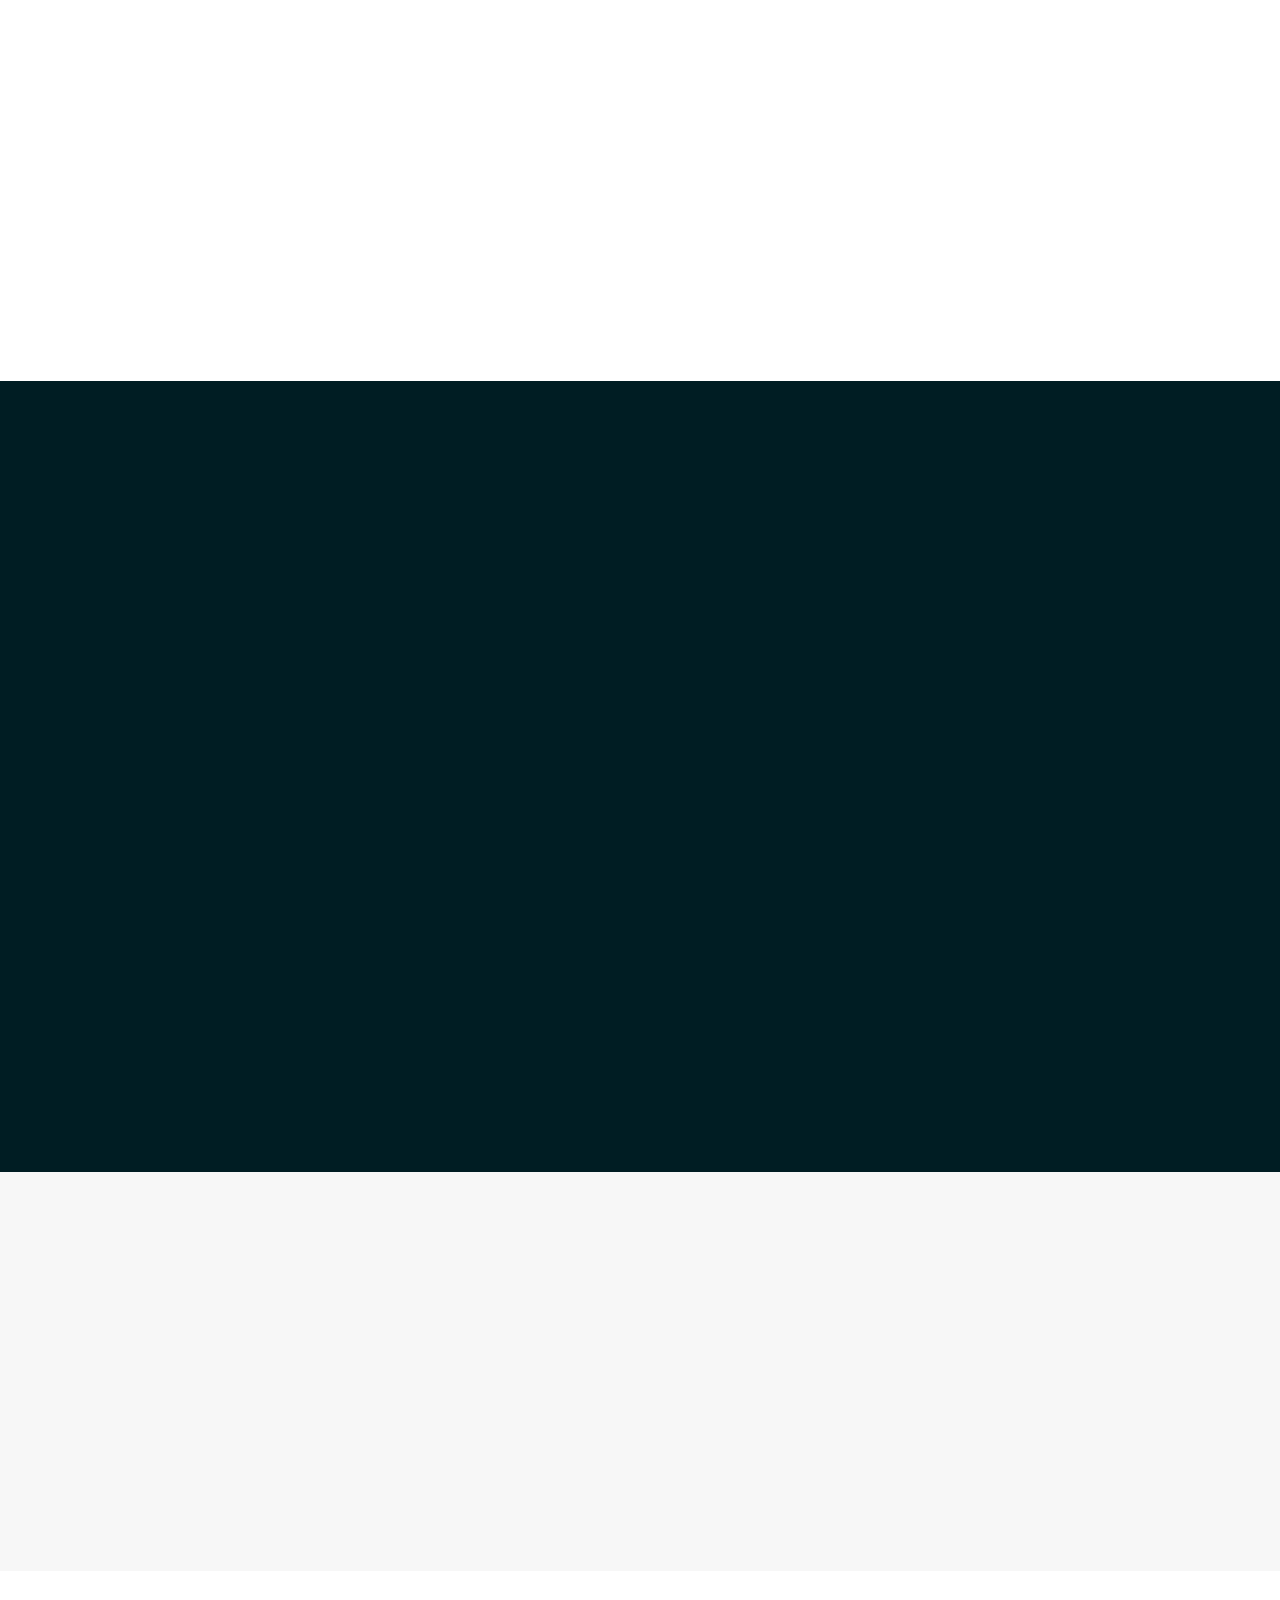
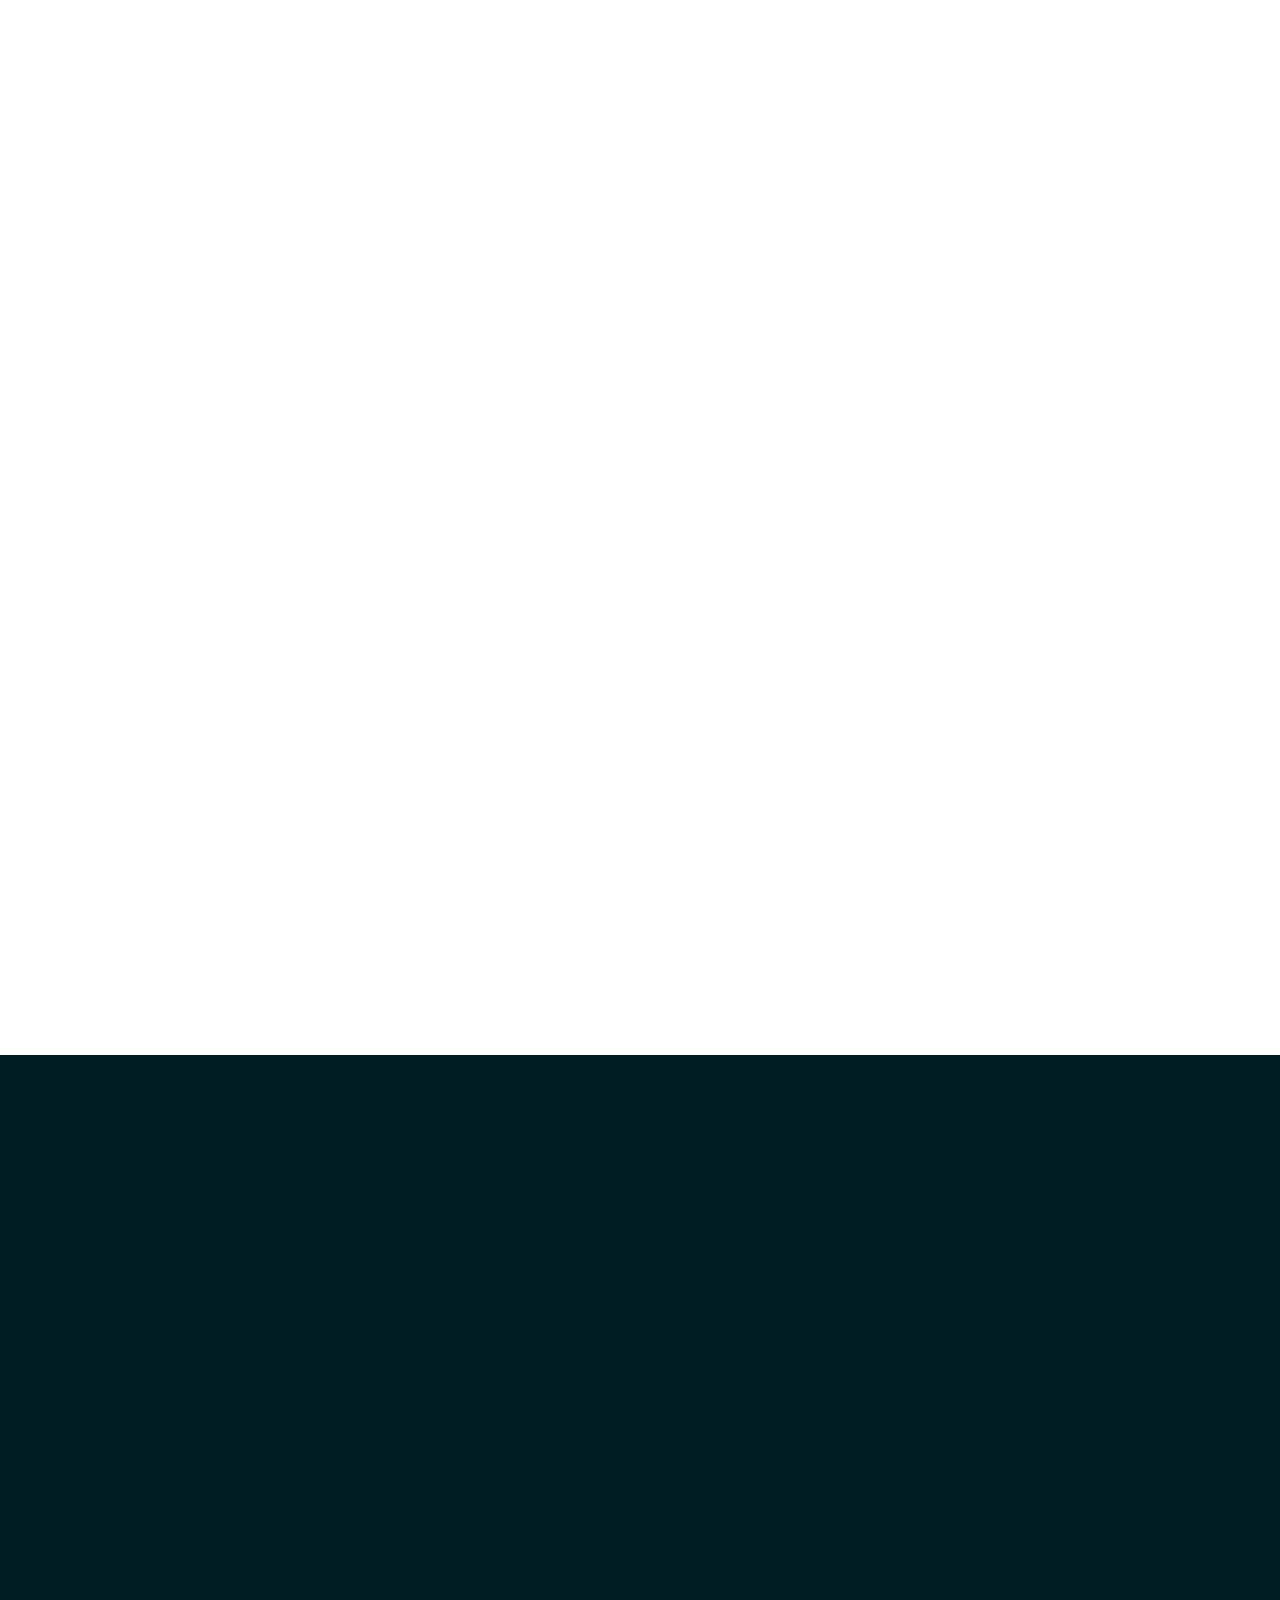
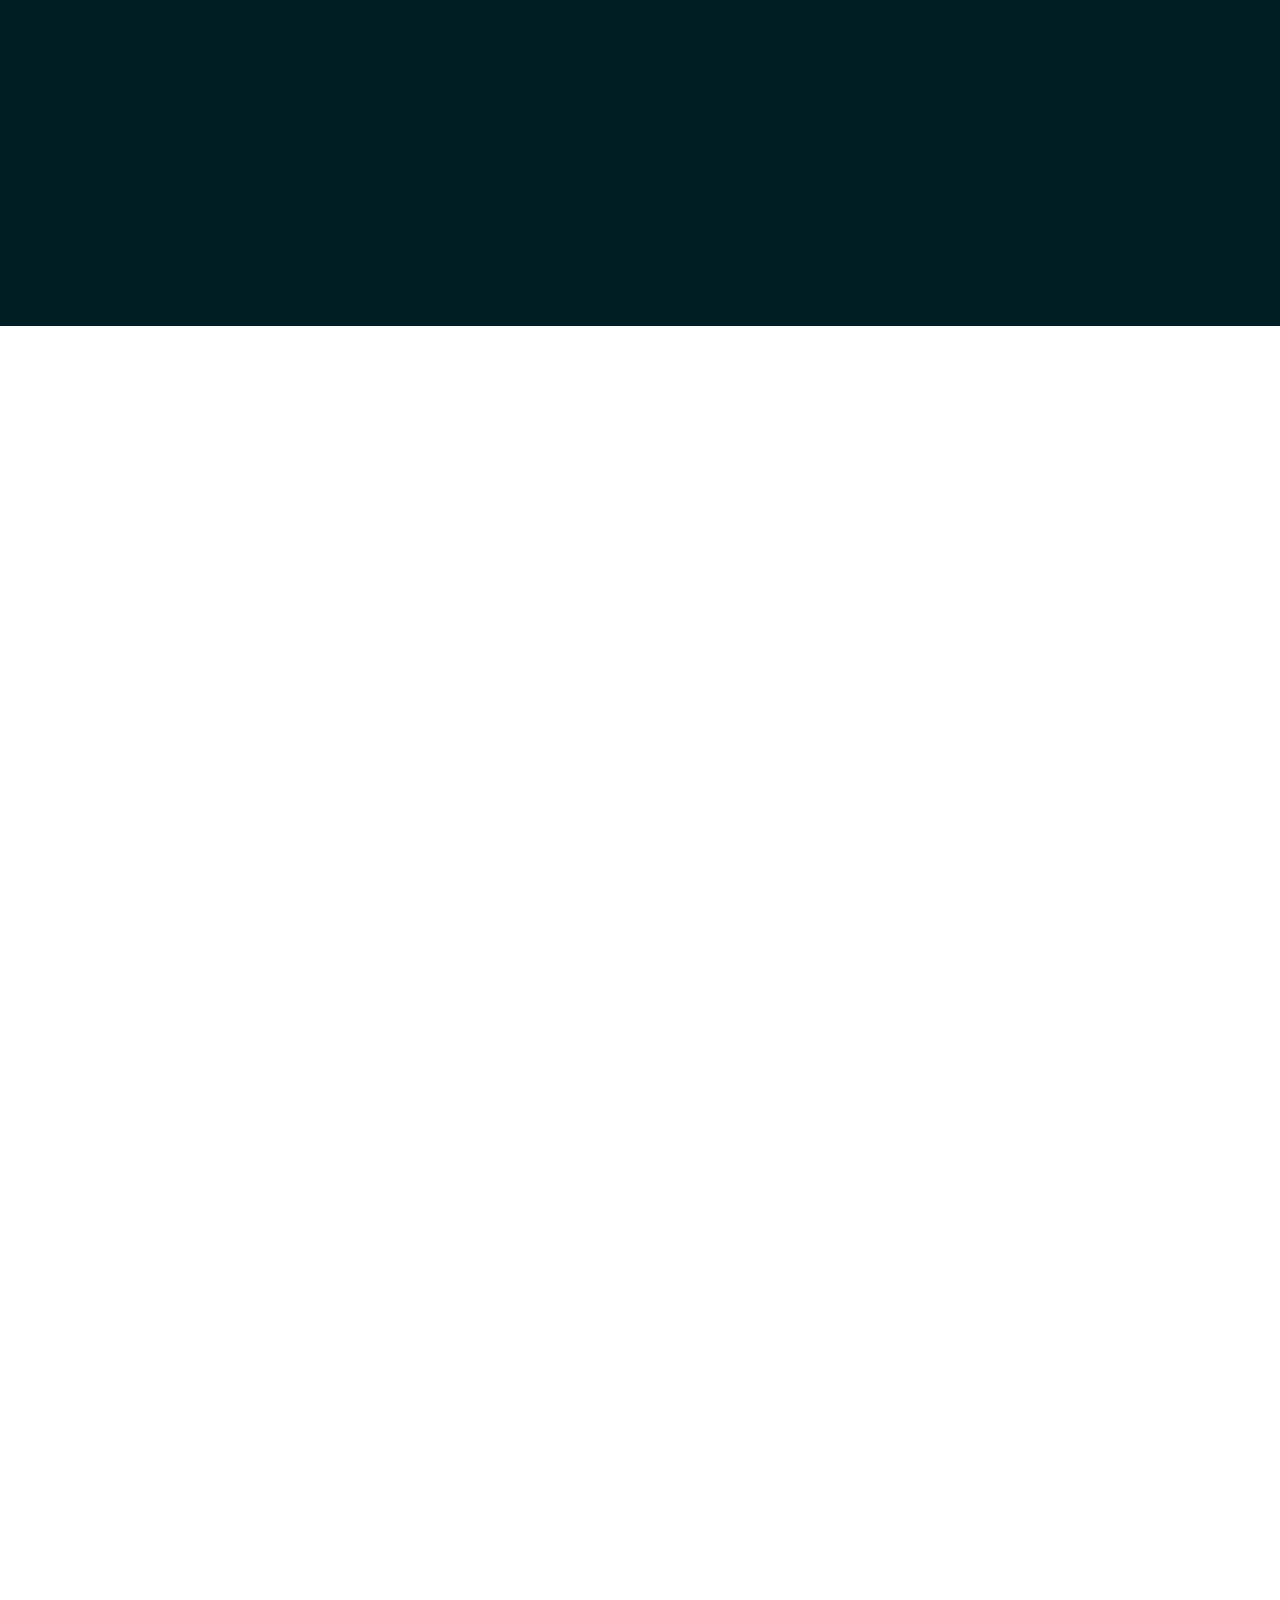
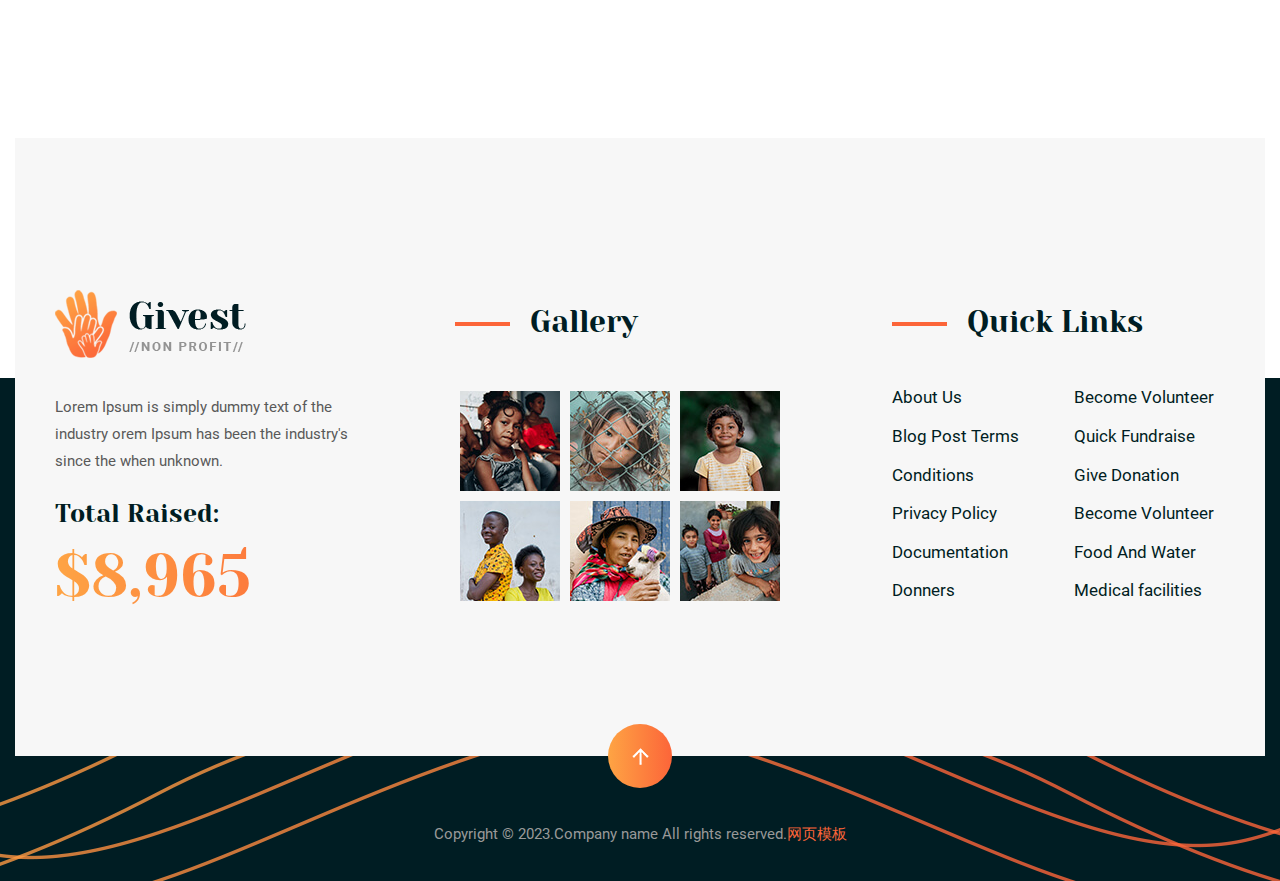
==== commit 2875756e: "Update index.html" ====
--- a/index.html
+++ b/index.html
@@ -201,7 +201,7 @@
                 <div class="separator-line">
                   <img src="static/picture/line-s1.png" alt="Givest-HasTech">
                 </div>
-                <p>Abuse can be both physical and psychological. Whether it may be kicking, punching or premature maternal seperation, this is malicious and indefensible./p>
+                <p>Abuse can be both physical and psychological. Whether it may be kicking, punching or premature maternal seperation, this is malicious and indefensible.</p>
                 <a href="causes-details.html" class="btn-theme btn-white btn-border btn-size-md">View Details <img class="icon icon-img" src="static/picture/arrow-line-right.png" alt="Icon"></a>
               </div>
             </div>
@@ -229,7 +229,7 @@
                 <div class="icon-box">
                   <img class="icon-img" src="static/picture/s3.png" alt="Icon">
                 </div>
-                <h4 class="title">Exploitation</h4>
+                <h4 class="title">Exploit</h4>
               </div>
               <div class="content">
                 <div class="separator-line">
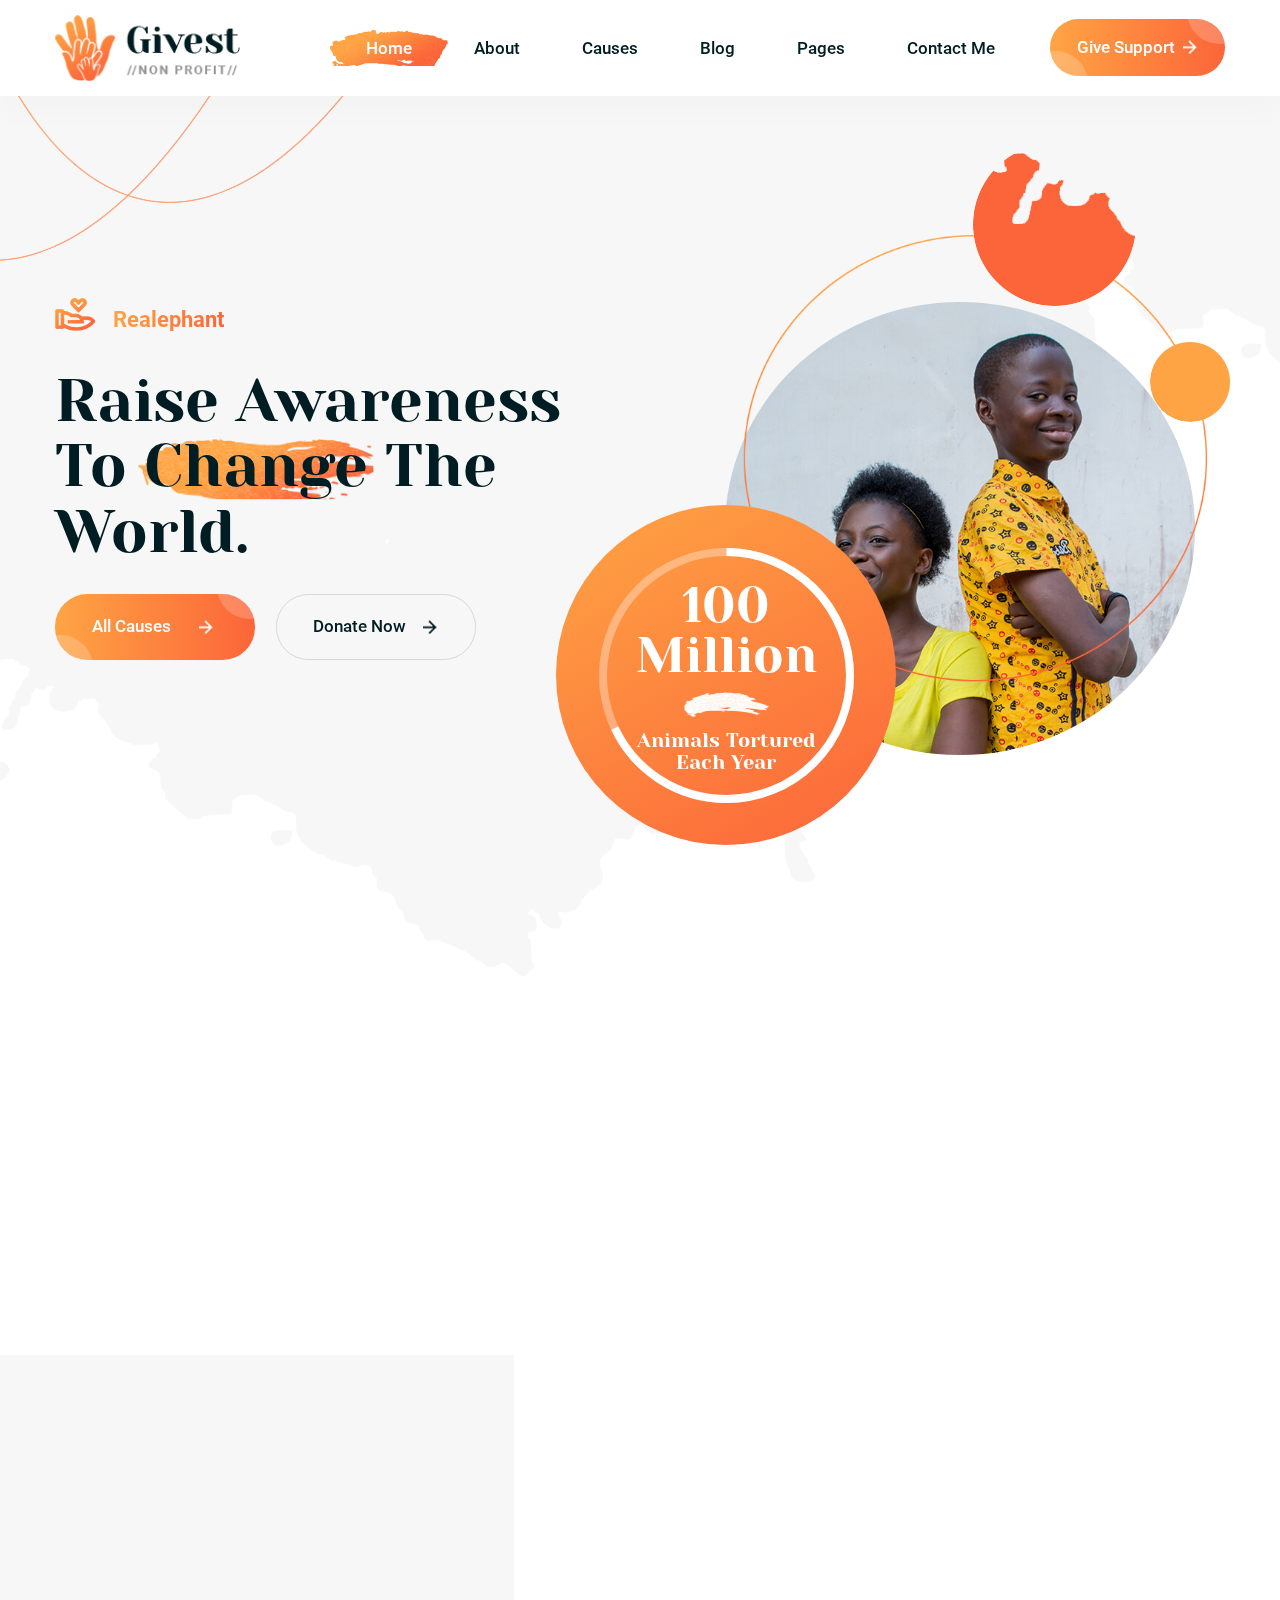
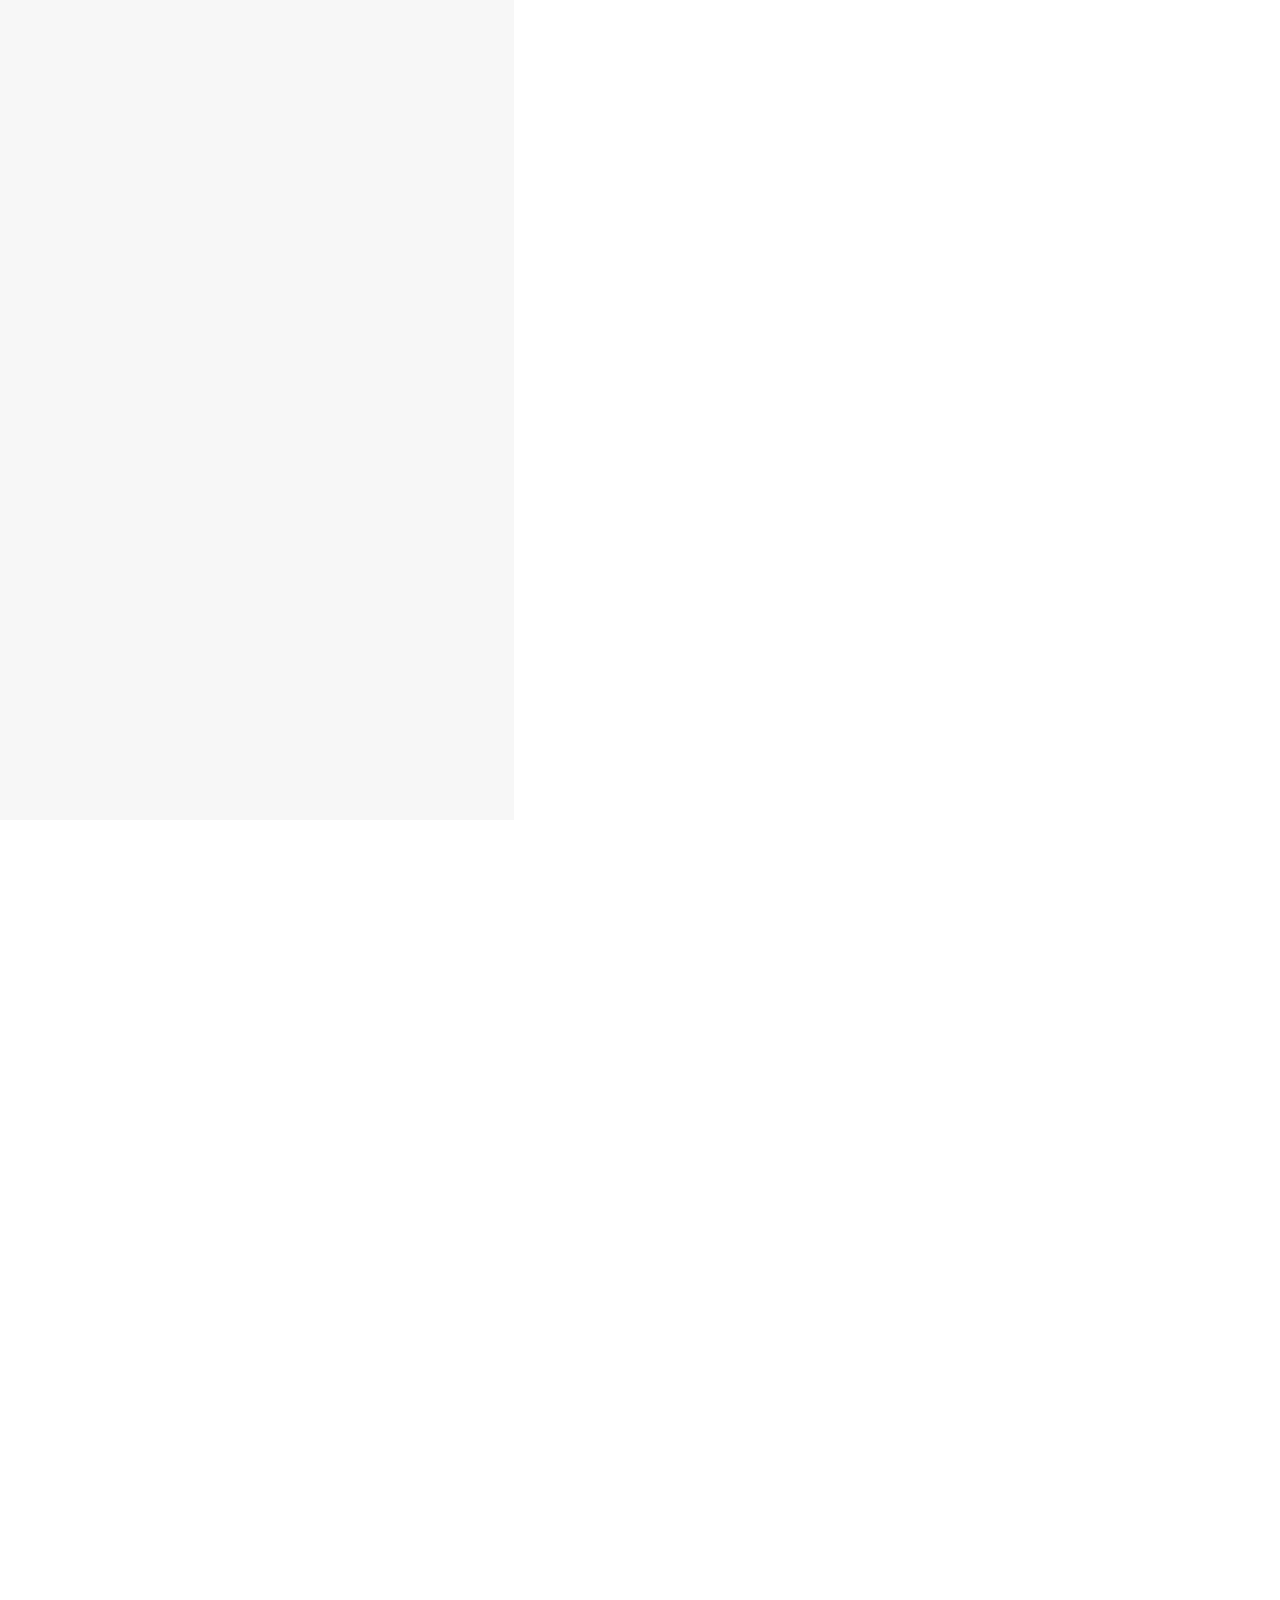
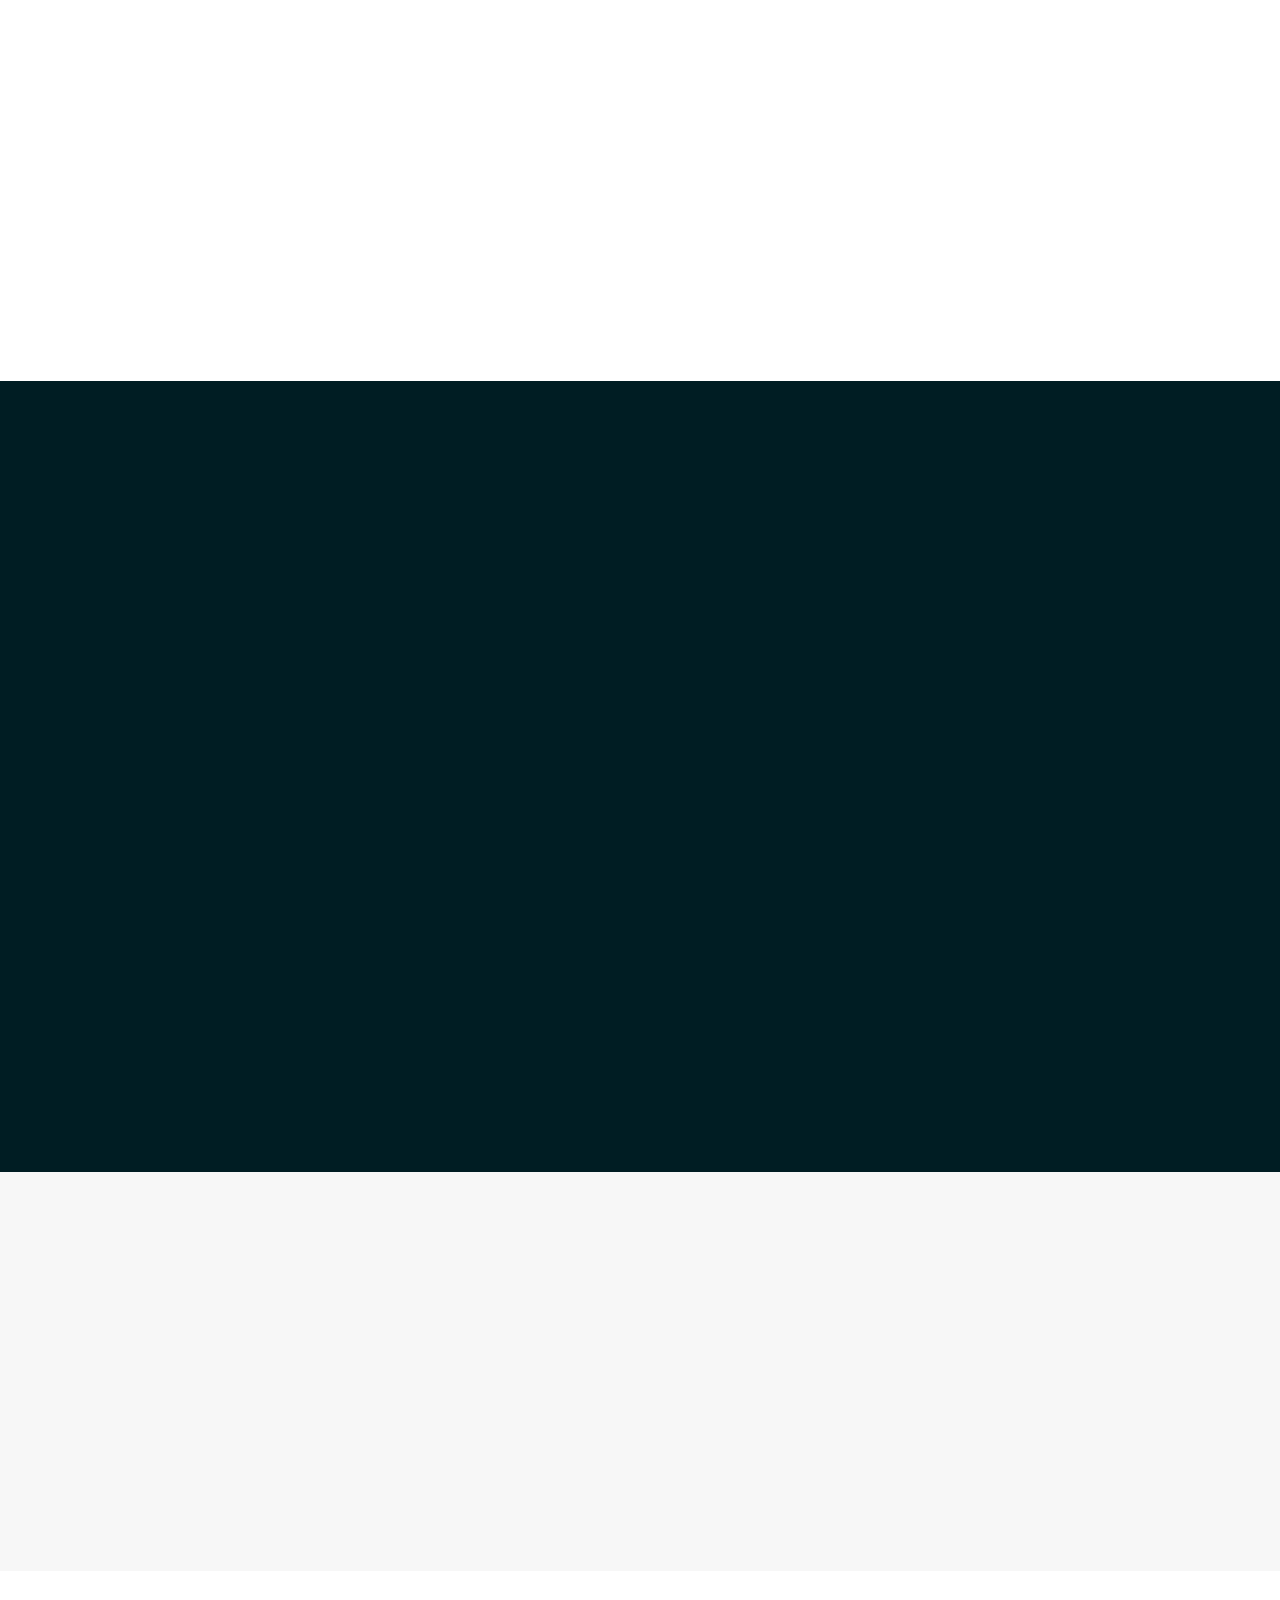
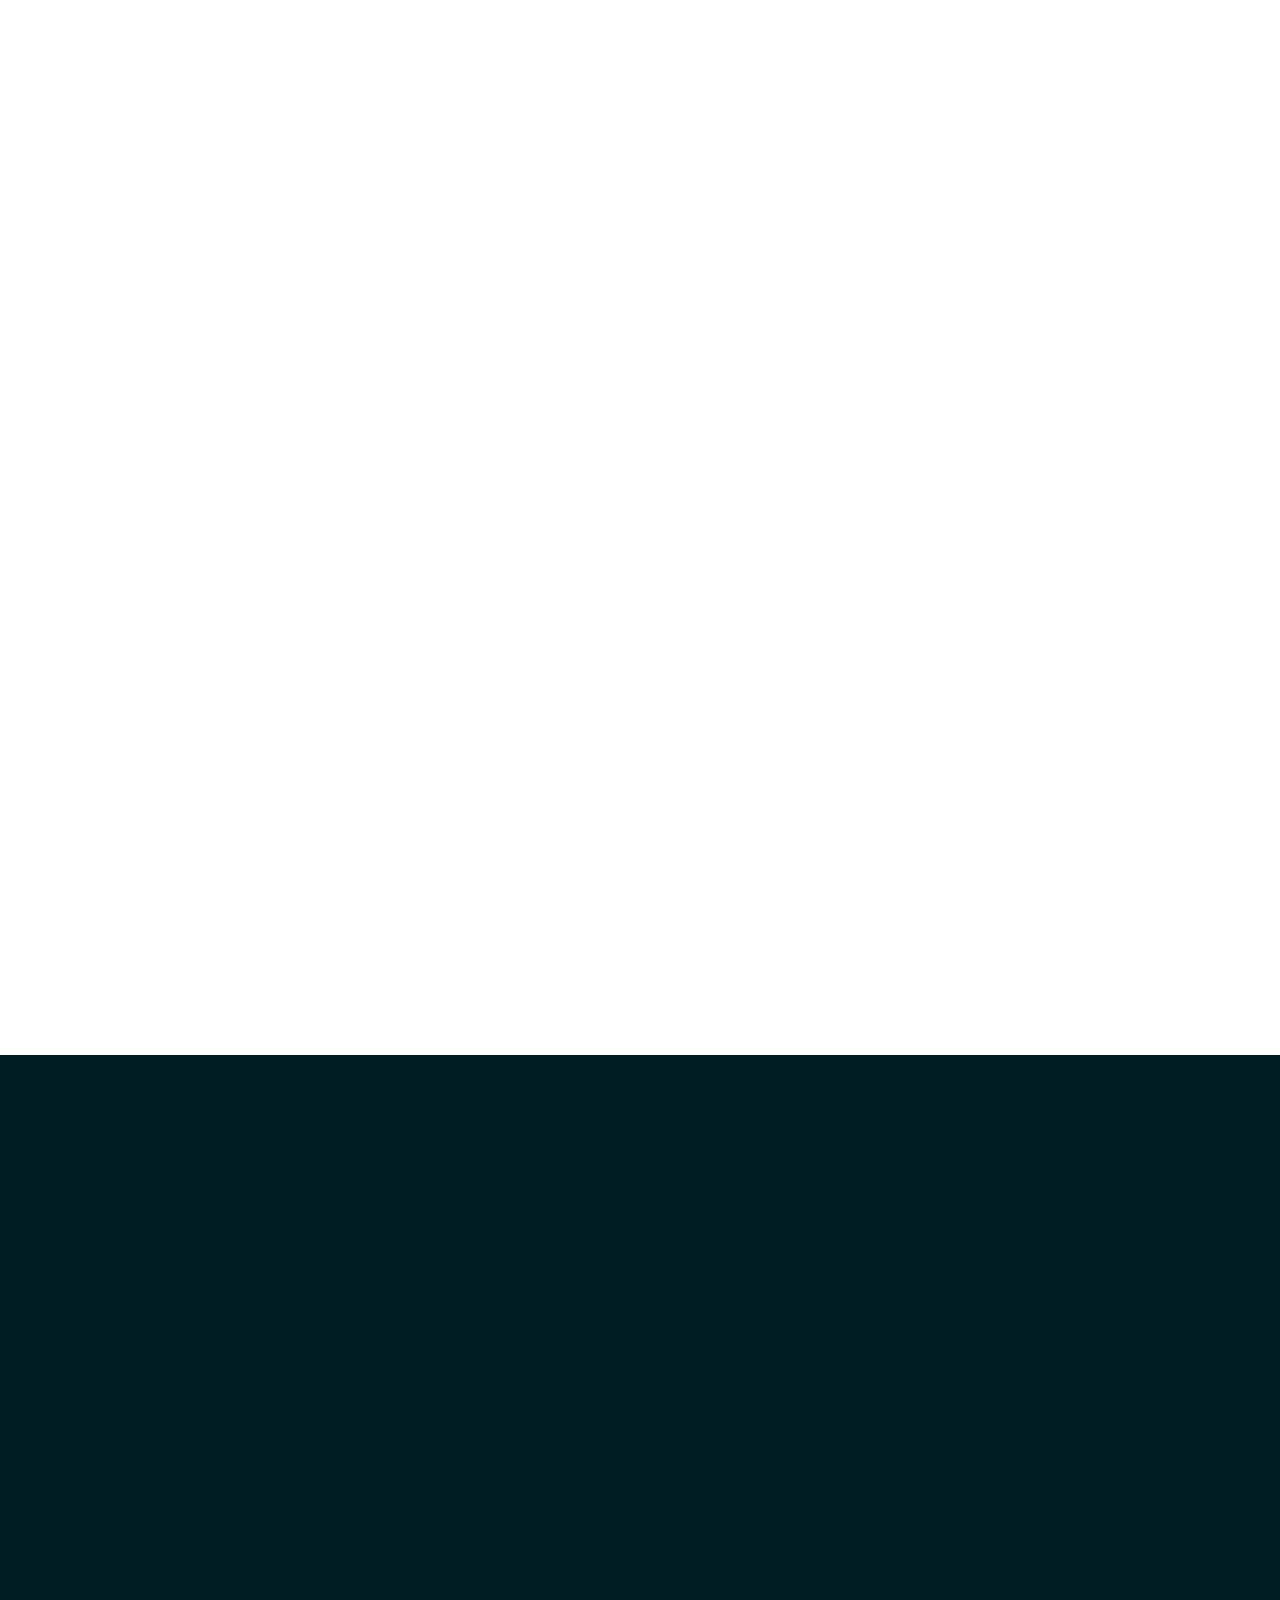
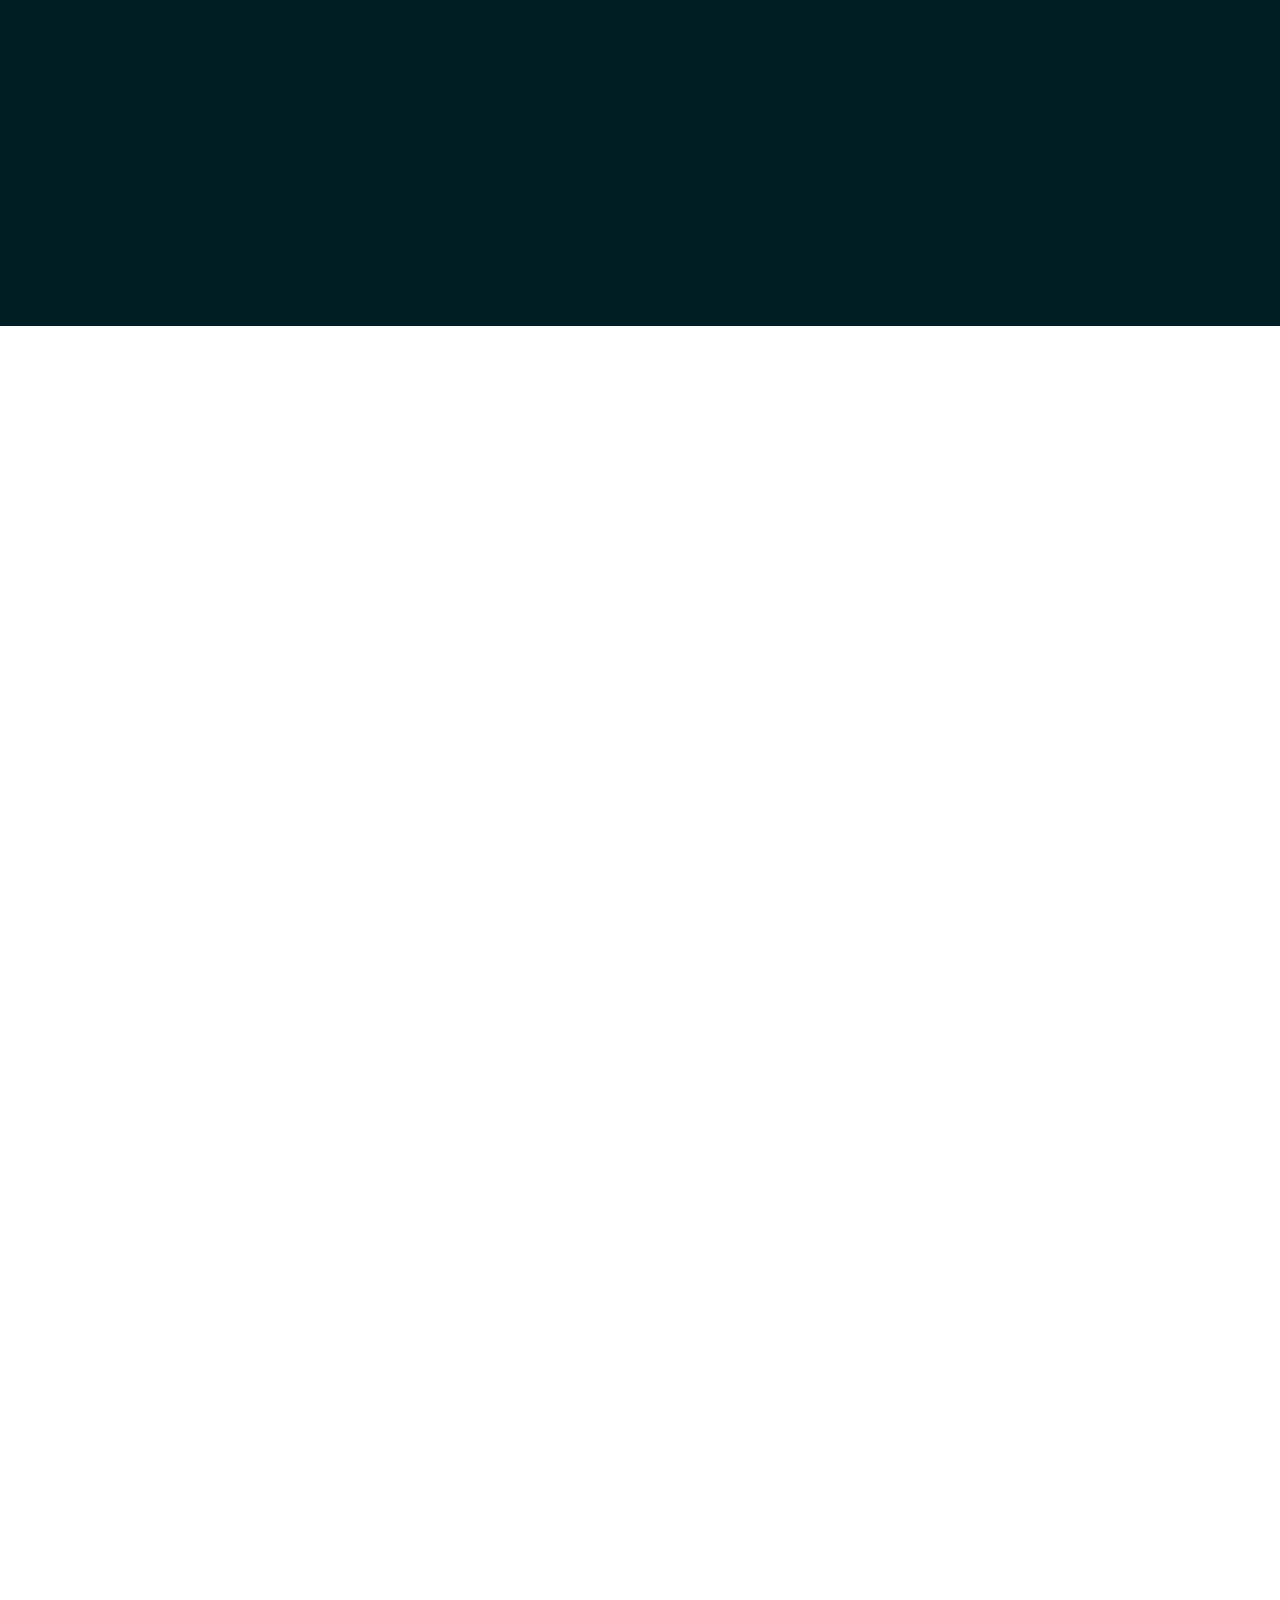
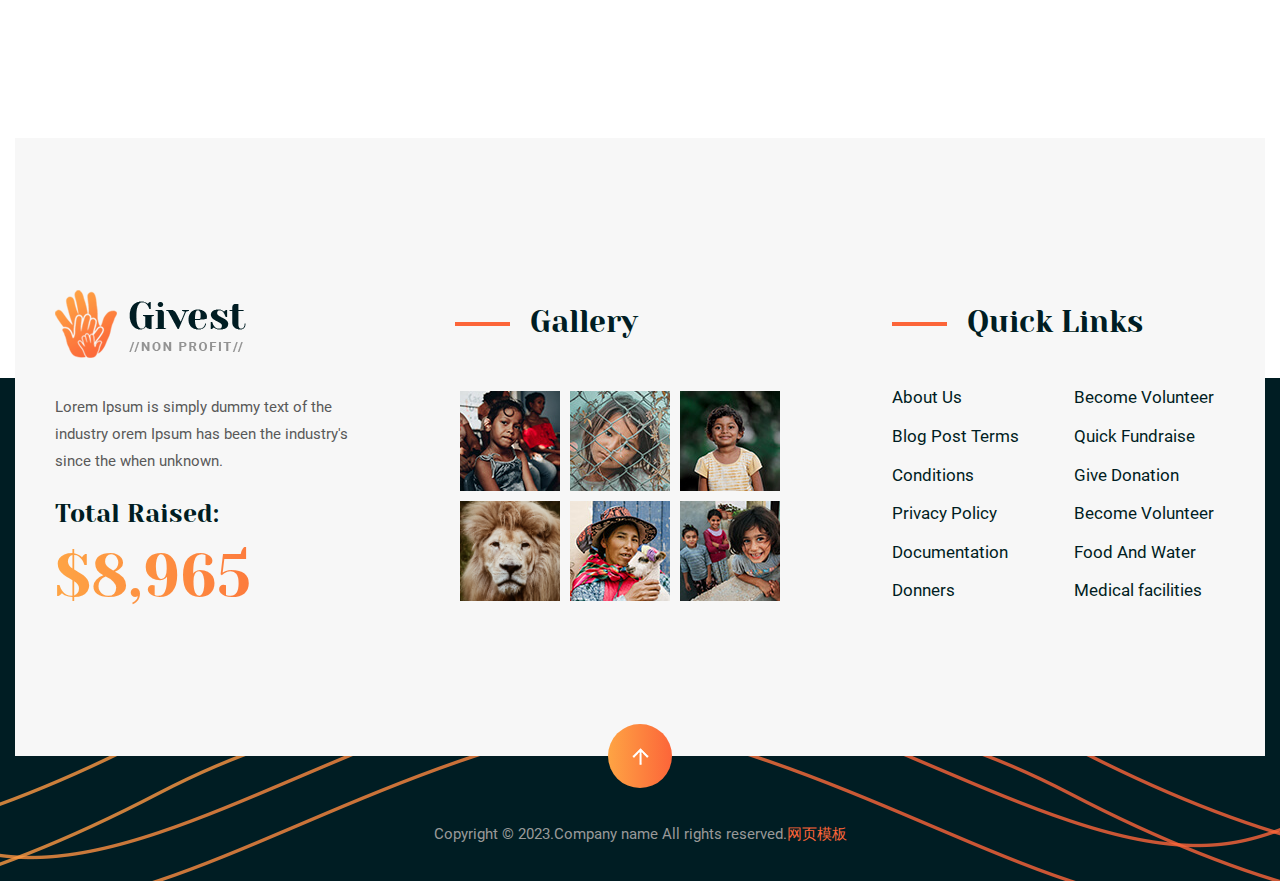
==== commit ce59a26c: "sxs" ====
--- a/index.html
+++ b/index.html
@@ -6,7 +6,7 @@
     <meta http-equiv="X-UA-Compatible" content="IE=edge">
     <meta name="viewport" content="width=device-width, initial-scale=1.0">
 
-    <title>Givest – Non Profit Bootstrap 5 HTML Template</title>
+    <title>Michelle's Website</title>
 
     <!--== Favicon ==-->
     
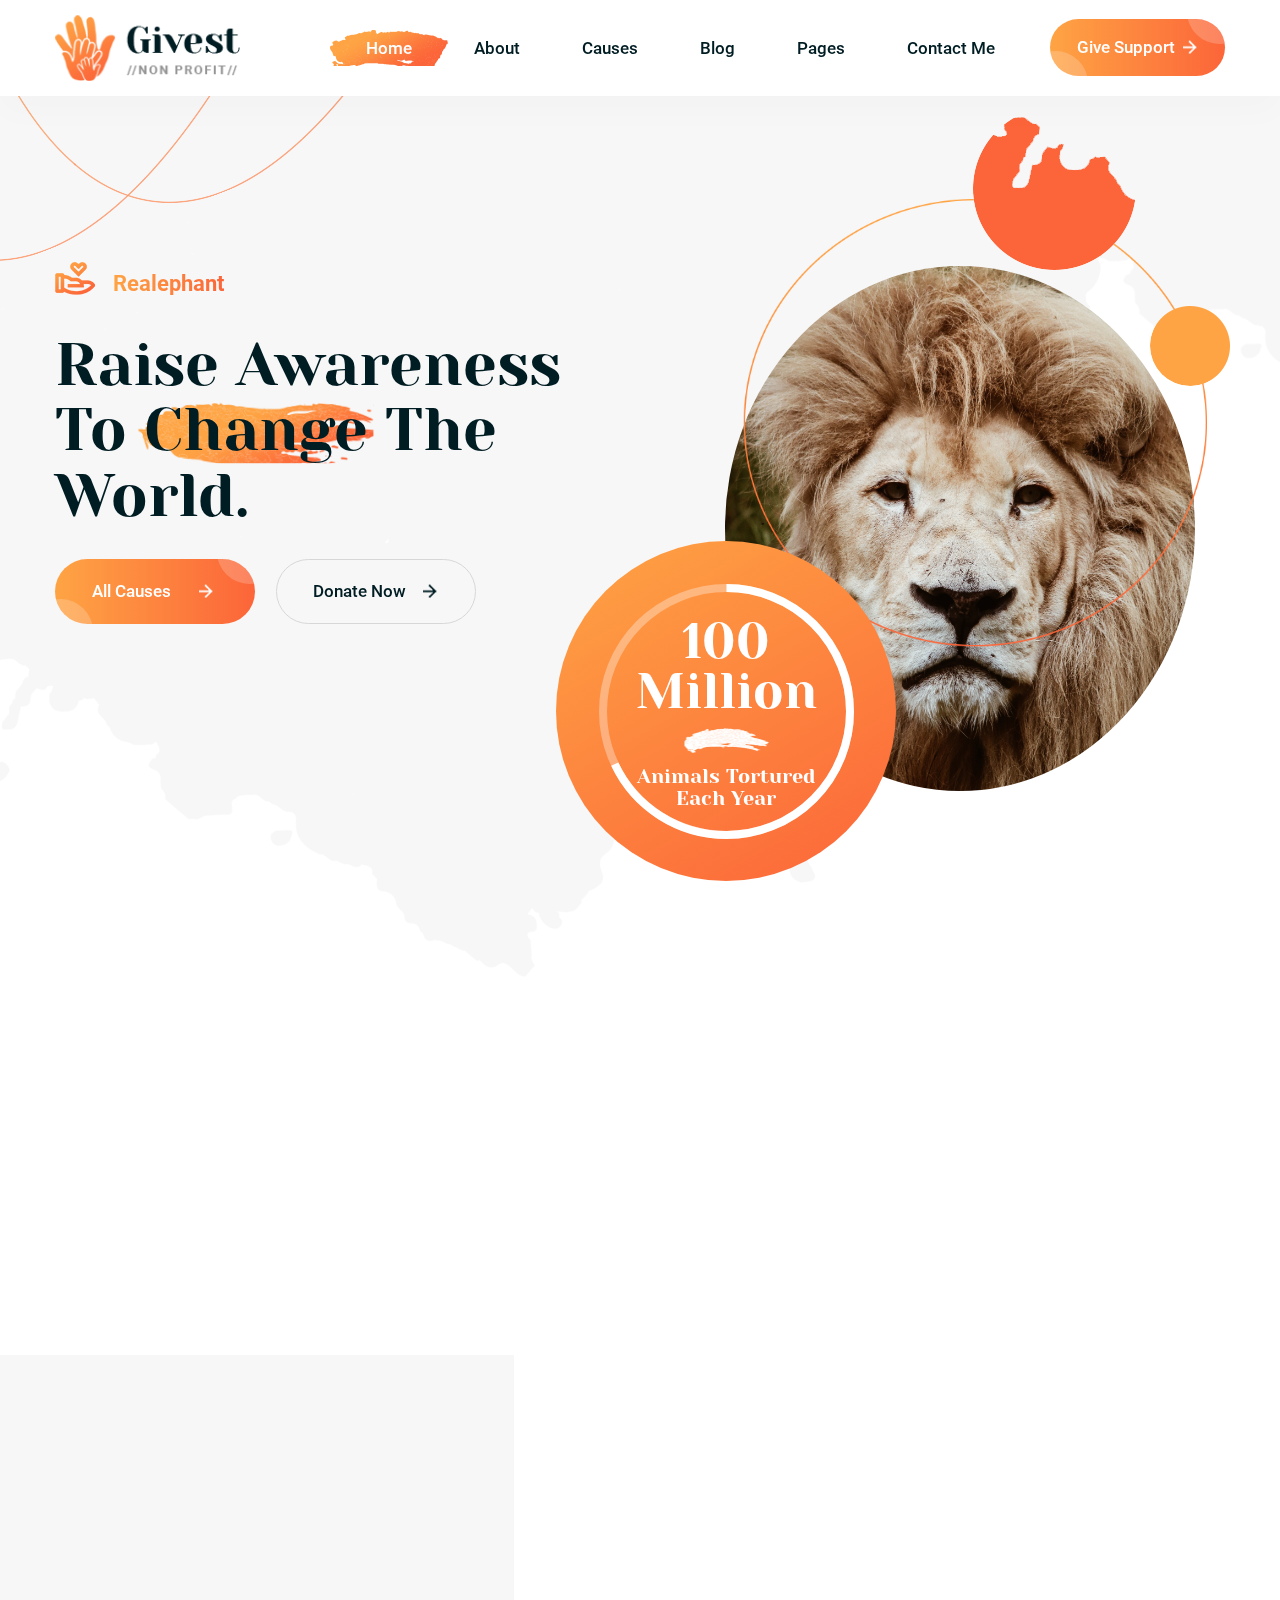
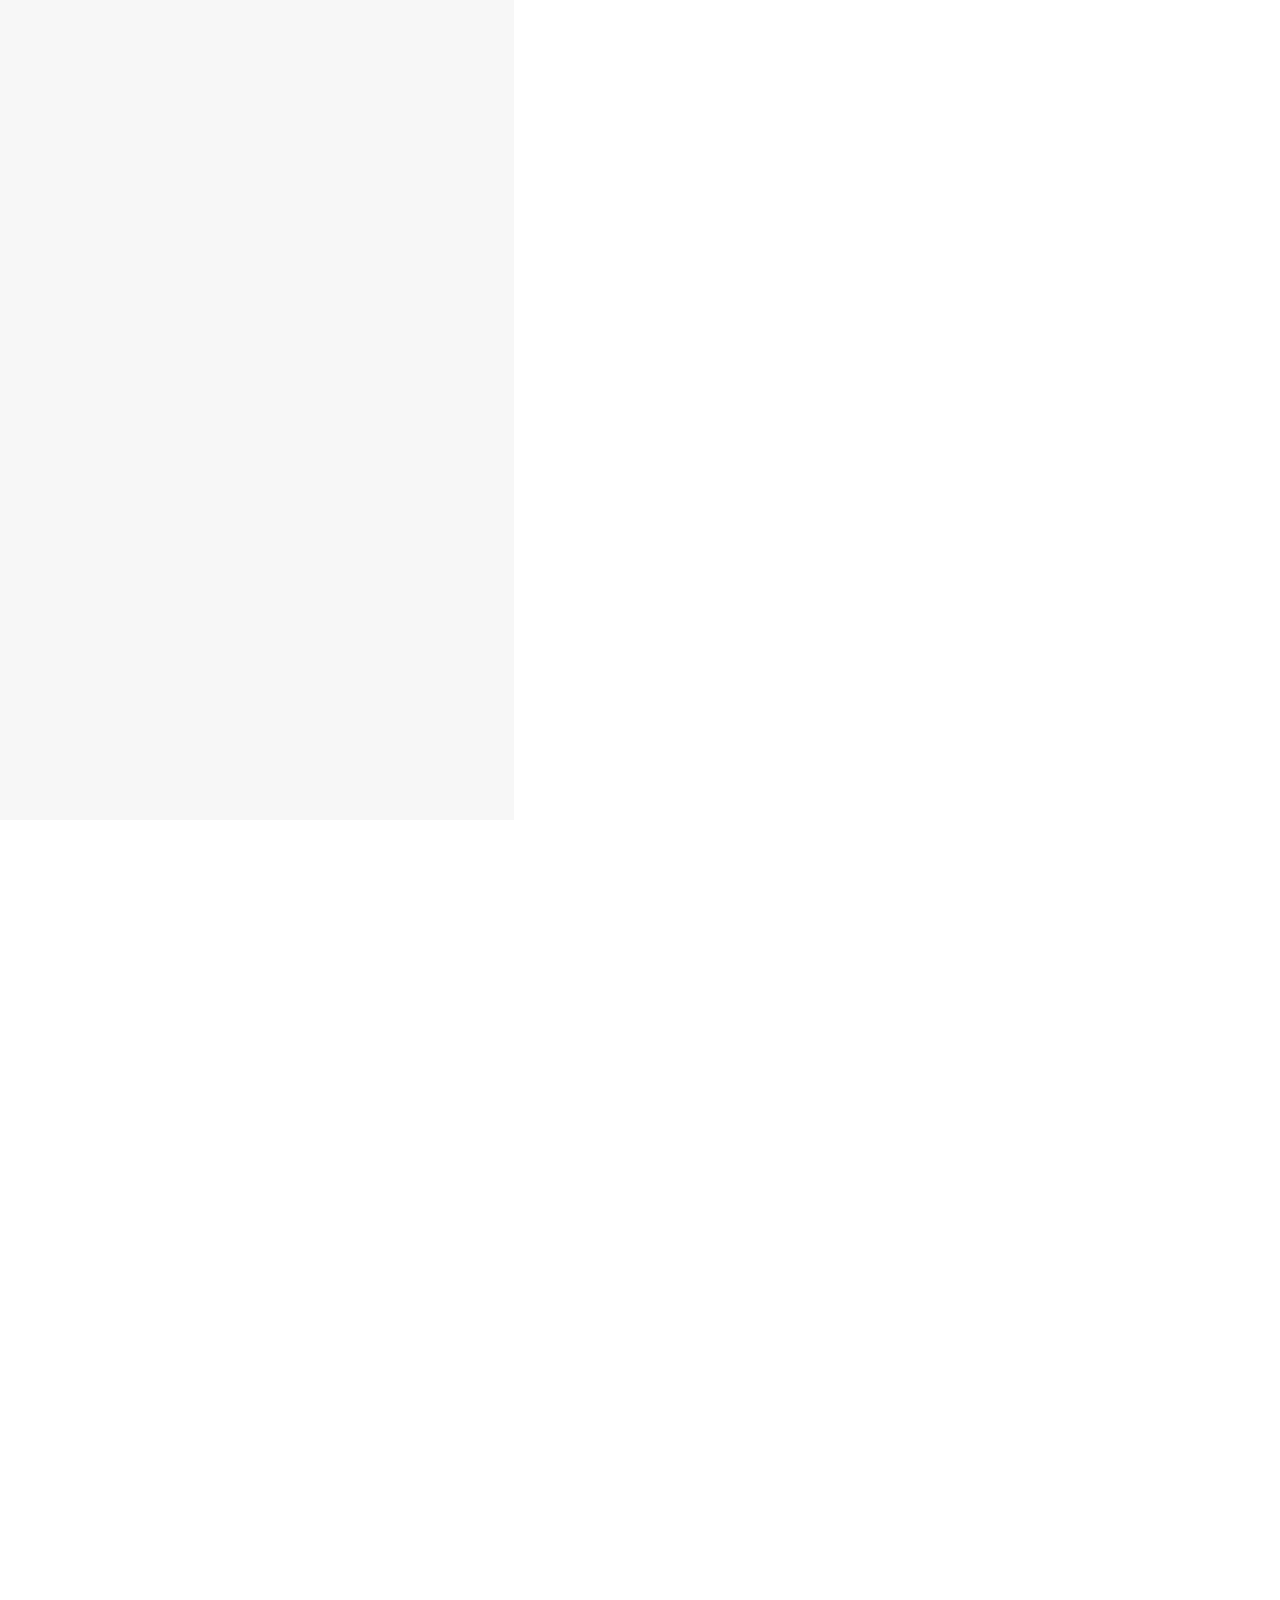
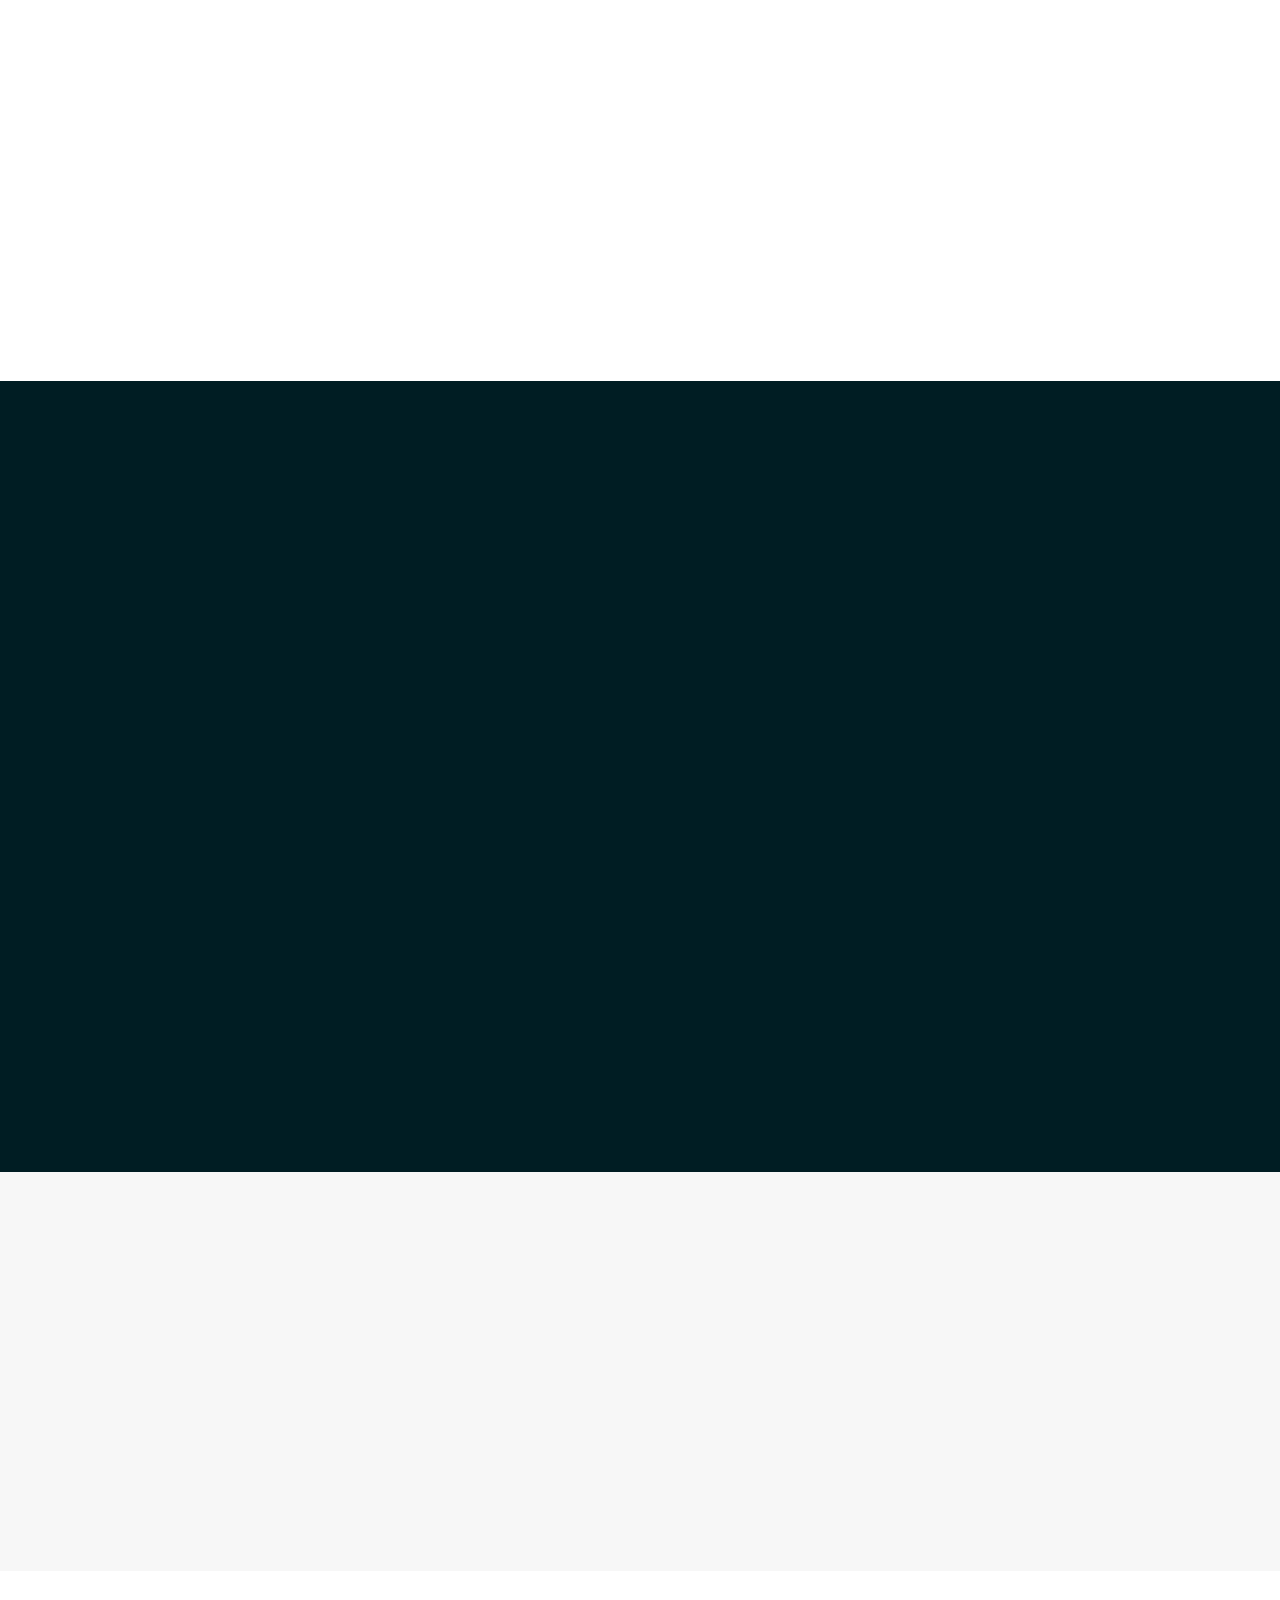
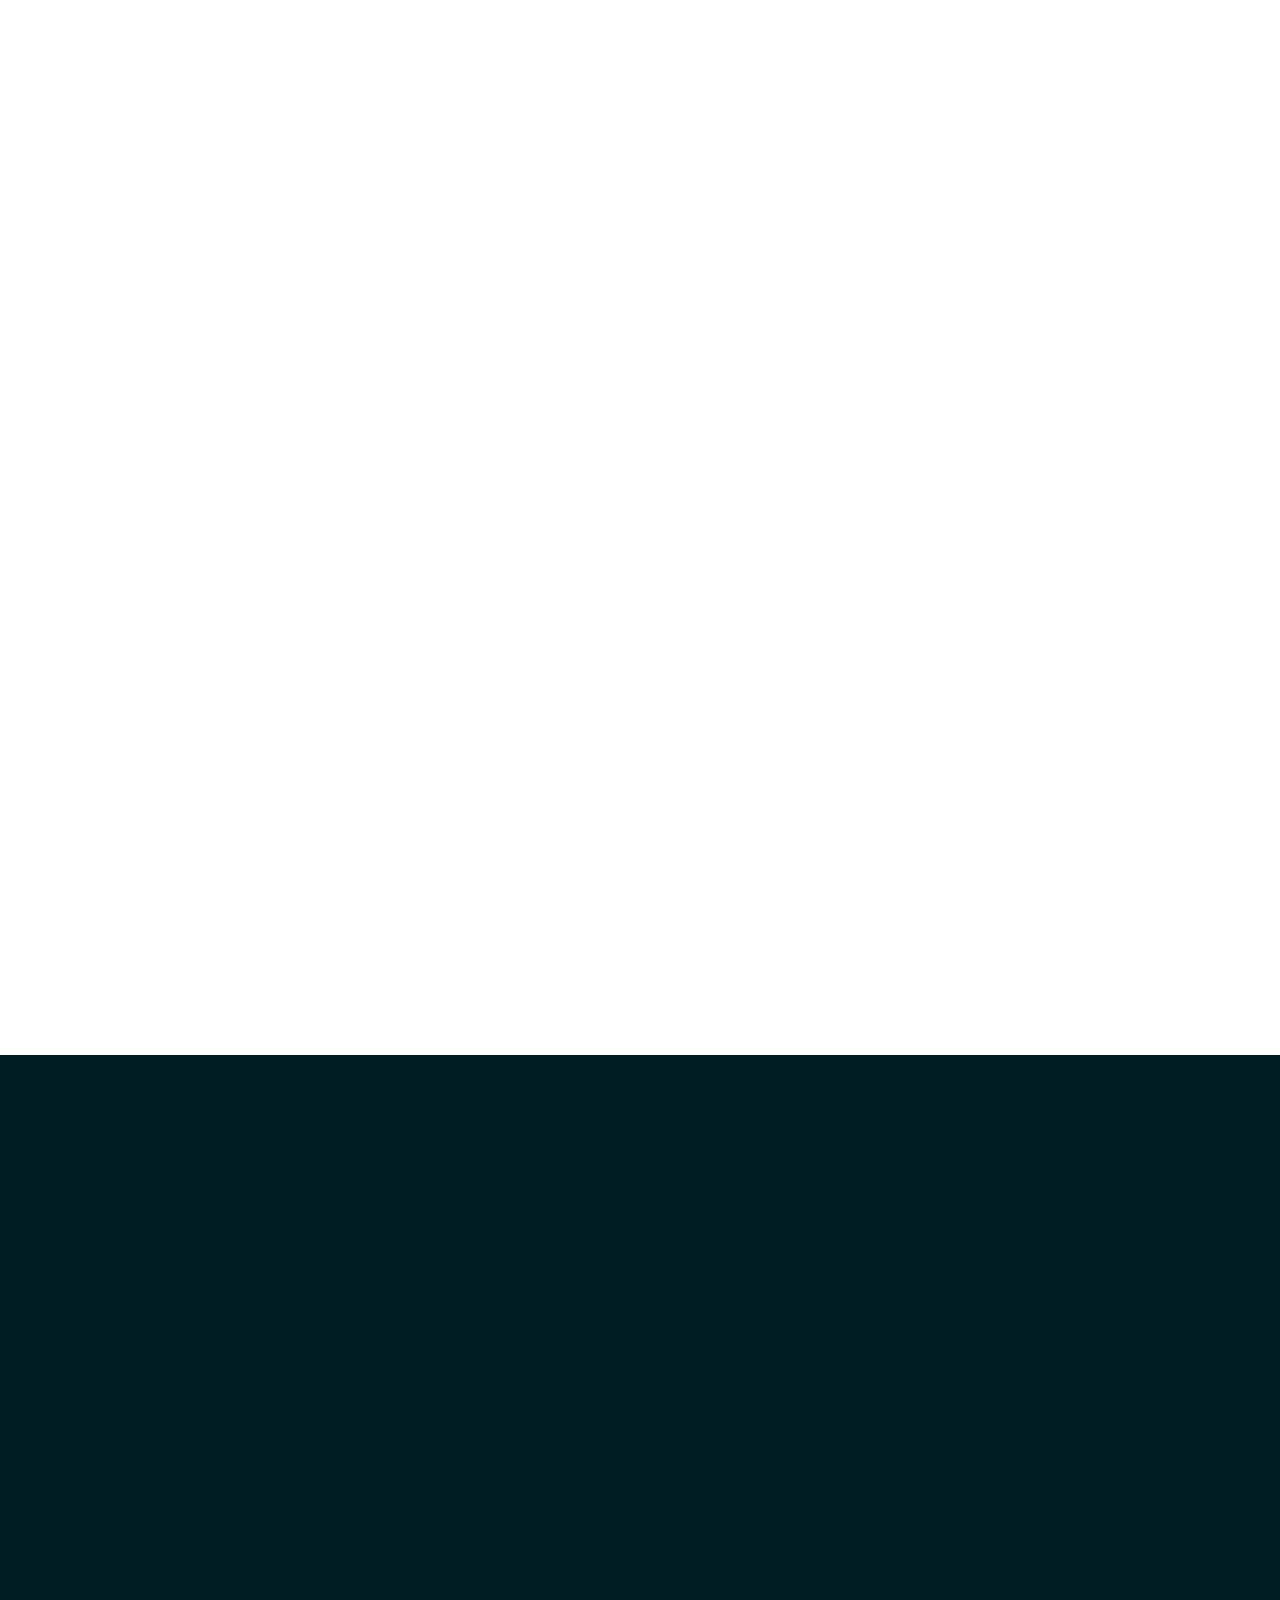
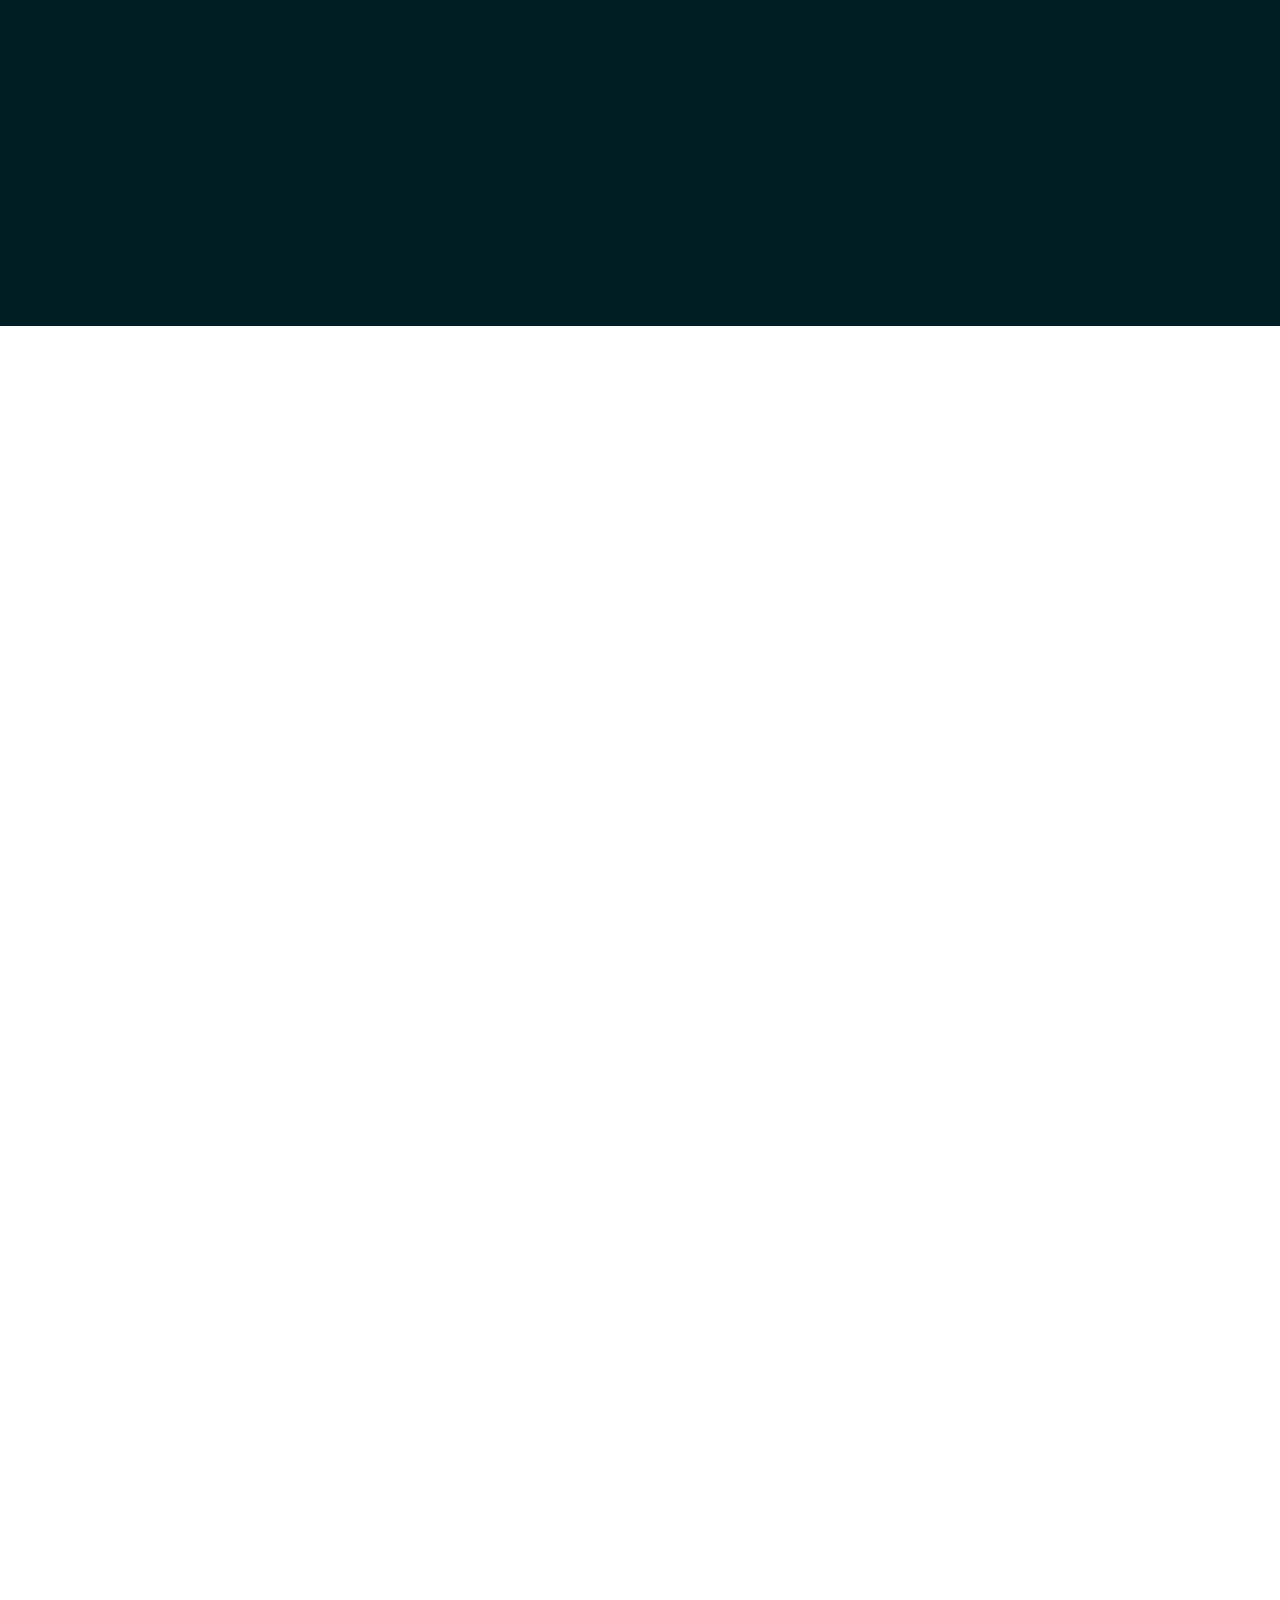
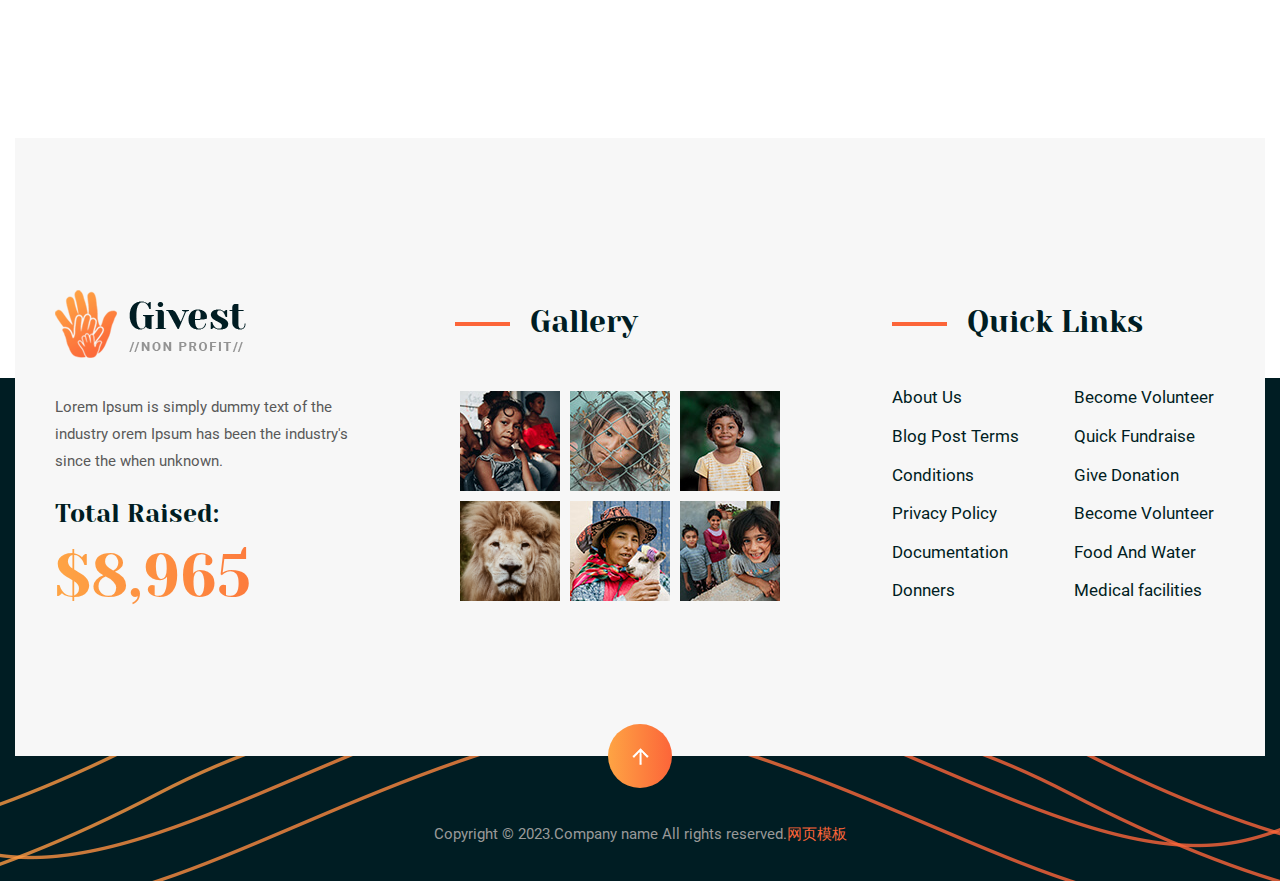
==== commit 63e81a63: "Update index.html" ====
--- a/index.html
+++ b/index.html
@@ -201,7 +201,7 @@
                 <div class="separator-line">
                   <img src="static/picture/line-s1.png" alt="Givest-HasTech">
                 </div>
-                <p>Abuse can be both physical and psychological. Whether it may be kicking, punching or premature maternal seperation, this is malicious and indefensible.</p>
+                <p>Abuse can be both physical and psychological. Whether it may be kicking, punching, testing or premature maternal seperation, it is malicious and indefensible. This is often rooted from human predation - </p>
                 <a href="causes-details.html" class="btn-theme btn-white btn-border btn-size-md">View Details <img class="icon icon-img" src="static/picture/arrow-line-right.png" alt="Icon"></a>
               </div>
             </div>
@@ -218,7 +218,7 @@
                 <div class="separator-line">
                   <img src="static/picture/line-s1.png" alt="Givest-HasTech">
                 </div>
-                <p>Neglect is commonly seen in factories and farms, where animals are abandoned without water, proper food, and shelter.</p>
+                <p>Neglect is commonly seen in factories and farms, where animals are abandoned without water, proper food, and shelter. However, many house pets are neglected as well.</p>
                 <a href="causes-details.html" class="btn-theme btn-white btn-border btn-size-md">View Details <img class="icon icon-img" src="static/picture/arrow-line-right.png" alt="Icon"></a>
               </div>
             </div>
@@ -235,7 +235,7 @@
                 <div class="separator-line">
                   <img src="static/picture/line-s1.png" alt="Givest-HasTech">
                 </div>
-                <p>Exploitation is the act of using an animal for our own gain. The lines between acceptable and unacceptable are ambiguous, however, behavior like breeding dogs who suffer from genetic conditions because we like the way they look is not ok.</p>
+                <p>Exploitation is the act of using an animal for our own gain. The lines between acceptable and abuse are ambiguous, however, behavior like breeding dogs who suffer from genetic conditions because we like the way they look is not ok.</p>
                 <a href="causes-details.html" class="btn-theme btn-white btn-border btn-size-md">View Details <img class="icon icon-img" src="static/picture/arrow-line-right.png" alt="Icon"></a>
               </div>
             </div>
